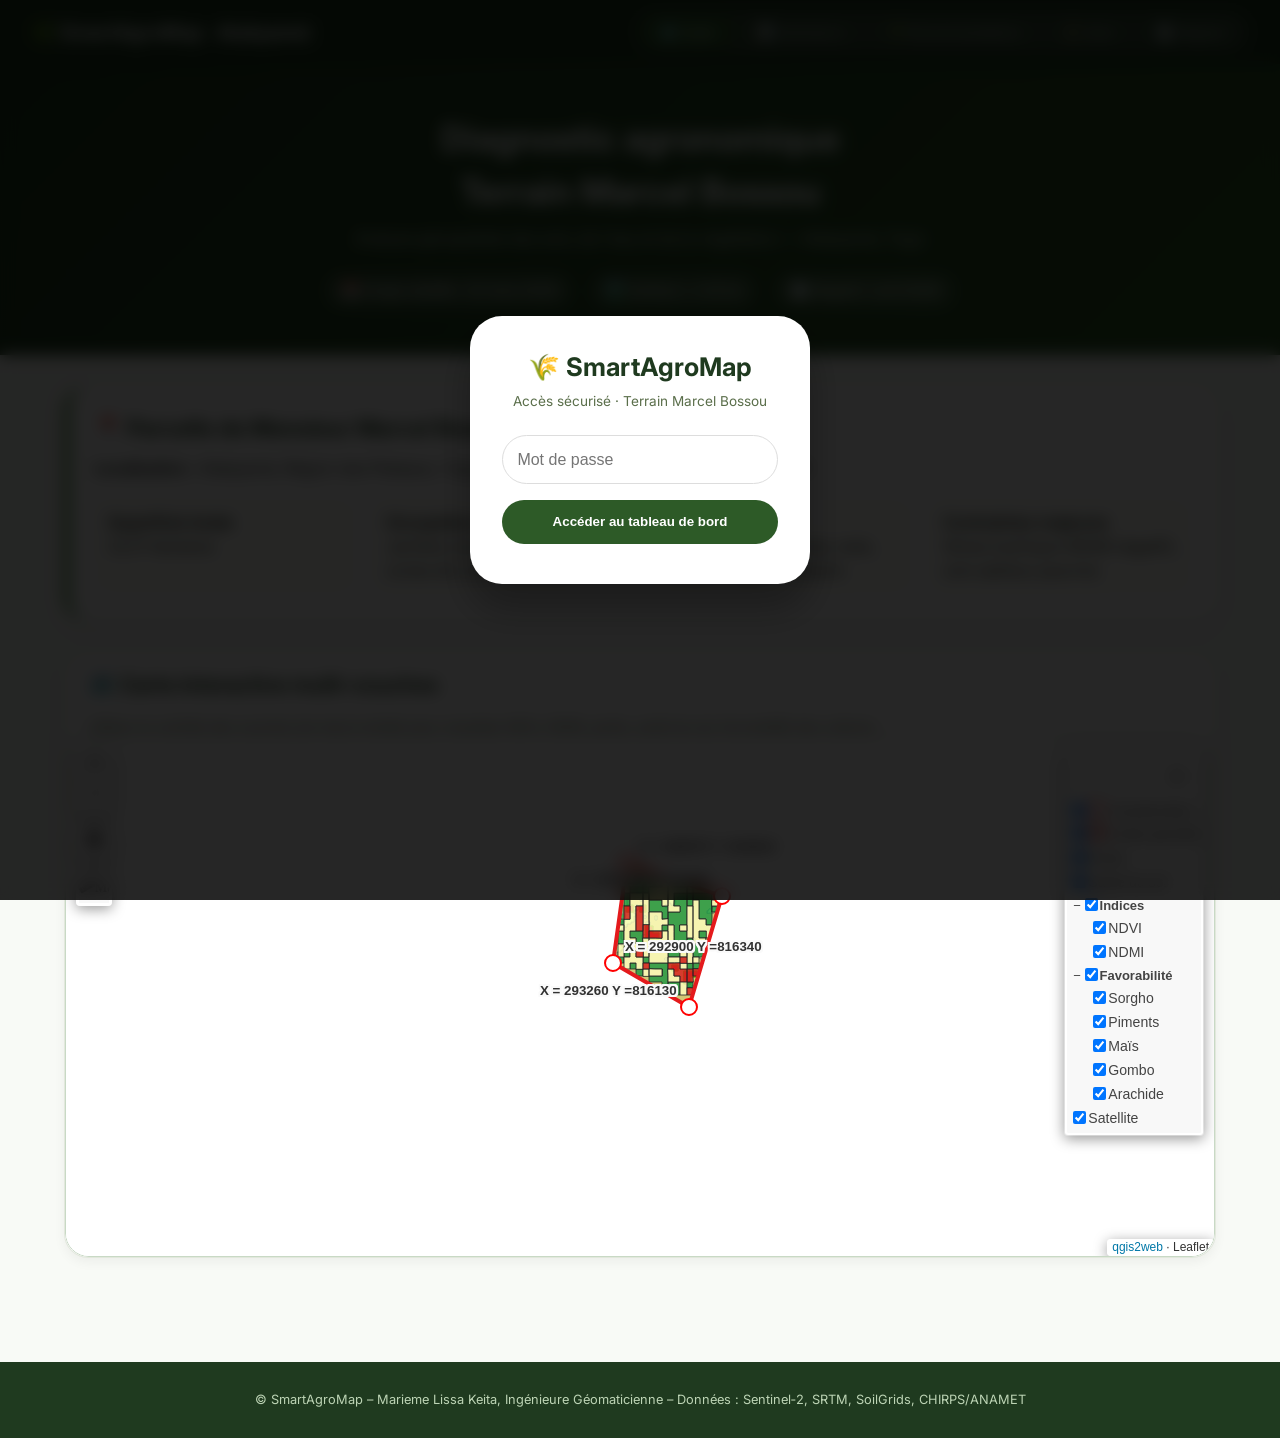
==== index.html @ a40d7120 "Première version plateforme" ====
<!DOCTYPE html>
<html lang="fr">
<head>
  <meta charset="UTF-8">
  <meta name="viewport" content="width=device-width, initial-scale=1.0, user-scalable=yes">
  <title>SmartAgroMap – Diagnostic Marcel Bossou</title>

  <!-- Ressources QGIS2WEB -->
  <link rel="stylesheet" href="qgis2web_export/css/leaflet.css" />
  <link rel="stylesheet" href="qgis2web_export/css/L.Control.Layers.Tree.css" />
  <link rel="stylesheet" href="qgis2web_export/css/L.Control.Locate.min.css" />
  <link rel="stylesheet" href="qgis2web_export/css/qgis2web.css" />
  <link rel="stylesheet" href="qgis2web_export/css/fontawesome-all.min.css" />
  <link rel="stylesheet" href="qgis2web_export/css/leaflet.photon.css" />
  <link rel="stylesheet" href="qgis2web_export/css/leaflet-measure.css" />

  <link href="https://fonts.googleapis.com/css2?family=Inter:opsz,wght@14..32,300;400;500;600;700&display=swap" rel="stylesheet">
  <script src="https://cdn.jsdelivr.net/npm/chart.js@4.4.0/dist/chart.umd.min.js"></script>

  <style>
    /* ========== STYLES (inchangés, identiques à la version finale précédente) ========== */
    * { margin: 0; padding: 0; box-sizing: border-box; }
    html { scroll-behavior: smooth; height: auto; min-height: 100vh; overflow-y: auto; }
    body {
      font-family: 'Inter', sans-serif;
      background: #f8faf6;
      color: #1e2a1e;
      line-height: 1.5;
      height: auto;
      min-height: 100vh;
      overflow-y: auto;
    }
    .login-overlay {
      position: fixed;
      top: 0;
      left: 0;
      width: 100%;
      height: 100%;
      background: rgba(0, 0, 0, 0.85);
      backdrop-filter: blur(8px);
      display: flex;
      align-items: center;
      justify-content: center;
      z-index: 10000;
    }
    .login-card {
      background: white;
      border-radius: 32px;
      padding: 2rem;
      width: 340px;
      text-align: center;
      box-shadow: 0 25px 40px rgba(0,0,0,0.3);
    }
    .login-card h3 { font-size: 1.6rem; font-weight: 700; color: #1f3a1f; margin-bottom: 0.25rem; }
    .login-card p { font-size: 0.85rem; color: #5a6e4a; margin-bottom: 1.5rem; }
    .login-card input { width: 100%; padding: 0.9rem; margin-bottom: 1rem; border: 1px solid #ddd; border-radius: 48px; font-size: 1rem; outline: none; }
    .login-card input:focus { border-color: #2d5a27; box-shadow: 0 0 0 2px rgba(45,90,39,0.2); }
    .login-card button { background: #2d5a27; color: white; border: none; padding: 0.9rem; width: 100%; border-radius: 48px; font-weight: 600; cursor: pointer; transition: background 0.2s; }
    .login-card button:hover { background: #1f3a1f; }
    .error-msg { color: #c0392b; font-size: 0.8rem; margin-top: 0.5rem; }
    .hidden { display: none !important; }

    .nav-bar {
      background: #1f3a1f;
      color: white;
      padding: 0 2rem;
      display: flex;
      align-items: center;
      justify-content: space-between;
      height: 64px;
      position: sticky;
      top: 0;
      z-index: 900;
      box-shadow: 0 4px 12px rgba(0,0,0,0.1);
    }
    .nav-logo { font-weight: 700; font-size: 1.2rem; display: flex; align-items: center; gap: 0.6rem; }
    .nav-tabs {
      display: flex;
      gap: 0.25rem;
      background: rgba(255,255,255,0.1);
      padding: 0.25rem;
      border-radius: 48px;
    }
    .tab-btn {
      background: transparent;
      border: none;
      padding: 0.5rem 1.2rem;
      border-radius: 40px;
      font-weight: 500;
      font-size: 0.85rem;
      color: rgba(255,255,255,0.7);
      cursor: pointer;
      transition: all 0.2s;
    }
    .tab-btn.active { background: #2d5a27; color: white; box-shadow: 0 2px 6px rgba(0,0,0,0.2); }
    .tab-btn:hover:not(.active) { background: rgba(255,255,255,0.15); color: white; }

    .hero {
      background: linear-gradient(135deg, #1f3a1f, #2d5a27);
      color: white;
      padding: 3rem 2rem;
      text-align: center;
    }
    .hero h1 { font-size: 2.2rem; font-weight: 700; margin-bottom: 0.5rem; }
    .hero p { font-size: 1rem; opacity: 0.9; }
    .hero-meta {
      display: flex;
      flex-wrap: wrap;
      justify-content: center;
      gap: 1.2rem;
      margin-top: 1.5rem;
    }
    .hero-meta span { background: rgba(255,255,255,0.15); padding: 0.4rem 1rem; border-radius: 40px; font-size: 0.85rem; }

    .main-container {
      max-width: 1200px;
      margin: 0 auto;
      padding: 2rem 1.5rem 3rem;
    }
    .tab-content { display: none; animation: fade 0.3s ease; }
    .tab-content.active-tab { display: block; }
    @keyframes fade { from { opacity: 0; } to { opacity: 1; } }

    /* Fiche parcelle */
    .parcelle-card {
      background: white;
      border-radius: 24px;
      padding: 1.5rem;
      margin-bottom: 2rem;
      box-shadow: 0 8px 20px rgba(0,0,0,0.05);
      border-left: 6px solid #4a8c3f;
      transition: transform 0.2s, box-shadow 0.2s;
    }
    .parcelle-card:hover { transform: translateY(-2px); box-shadow: 0 12px 24px rgba(0,0,0,0.08); }
    .parcelle-card h3 { font-size: 1.4rem; font-weight: 700; color: #1f3a1f; margin-bottom: 0.75rem; }
    .parcelle-details {
      display: grid;
      grid-template-columns: repeat(auto-fit, minmax(220px, 1fr));
      gap: 1rem;
      margin-top: 1rem;
    }
    .parcelle-item {
      background: #fefef9;
      padding: 0.8rem;
      border-radius: 16px;
      border: 1px solid #e2e8dc;
    }

    /* KPI, cartes, graphiques, etc. (inchangés) */
    .kpi-grid {
      display: grid;
      grid-template-columns: repeat(auto-fit, minmax(200px, 1fr));
      gap: 1rem;
      margin-bottom: 2rem;
    }
    .kpi-card {
      background: white;
      border-radius: 20px;
      padding: 1.2rem;
      text-align: center;
      box-shadow: 0 4px 12px rgba(0,0,0,0.05);
      border: 1px solid #e2e8dc;
      transition: all 0.2s;
    }
    .kpi-card:hover { transform: translateY(-3px); box-shadow: 0 8px 20px rgba(0,0,0,0.08); }
    .kpi-value { font-size: 1.8rem; font-weight: 800; color: #2d5a27; }
    .kpi-label { font-size: 0.75rem; text-transform: uppercase; letter-spacing: 0.05em; color: #5a6e4a; }

    .card-modern {
      background: white;
      border-radius: 24px;
      padding: 1.5rem;
      margin-bottom: 1.5rem;
      box-shadow: 0 4px 12px rgba(0,0,0,0.05);
      border: 1px solid #e2e8dc;
      transition: box-shadow 0.2s;
    }
    .card-modern:hover { box-shadow: 0 8px 20px rgba(0,0,0,0.08); }
    .section-title {
      font-size: 1.3rem;
      font-weight: 700;
      color: #1f3a1f;
      margin-bottom: 1rem;
      display: flex;
      align-items: center;
      gap: 0.5rem;
    }
    .grid-2cols {
      display: grid;
      grid-template-columns: repeat(auto-fit, minmax(300px, 1fr));
      gap: 1.5rem;
    }

    .soil-info {
      background: #eef2e9;
      border-radius: 20px;
      padding: 1.2rem;
      display: flex;
      align-items: center;
      gap: 1rem;
      border-left: 5px solid #d9a13b;
    }
    .soil-info-icon { font-size: 2rem; }
    .soil-info-text { flex: 1; }
    .soil-info-text strong { color: #a5671a; }
    .soil-stats {
      display: flex;
      gap: 1rem;
      margin-top: 0.5rem;
      flex-wrap: wrap;
    }
    .soil-stat {
      background: white;
      border-radius: 40px;
      padding: 0.3rem 1rem;
      font-size: 0.8rem;
      font-weight: 500;
    }

    .reco-list {
      list-style: none;
      display: grid;
      grid-template-columns: repeat(auto-fit, minmax(250px, 1fr));
      gap: 0.8rem;
    }
    .reco-list li {
      display: flex;
      align-items: flex-start;
      gap: 0.6rem;
      font-size: 0.9rem;
      background: #fefef9;
      padding: 0.6rem;
      border-radius: 16px;
    }
    .reco-list li::before { content: "🌱"; font-size: 1rem; flex-shrink: 0; }

    .btn-pdf {
      background: #2d5a27;
      color: white;
      padding: 0.8rem 2rem;
      border-radius: 48px;
      text-decoration: none;
      font-weight: 600;
      display: inline-flex;
      align-items: center;
      gap: 0.8rem;
      transition: all 0.2s;
    }
    .btn-pdf:hover { background: #1f3a1f; transform: scale(1.02); }

    .map-wrapper {
      height: 520px;
      width: 100%;
      border-radius: 24px;
      overflow: hidden;
      box-shadow: 0 8px 24px rgba(0,0,0,0.1);
      border: 1px solid #c8d9c5;
    }
    #map { height: 100%; width: 100%; }

    .service-card {
      background: linear-gradient(135deg, #eef5ea, #ffffff);
      border-radius: 24px;
      padding: 2rem;
      text-align: center;
      border: 1px dashed #4a8c3f;
    }
    .btn-outline {
      background: transparent;
      border: 2px solid #2d5a27;
      color: #2d5a27;
      padding: 0.6rem 1.5rem;
      border-radius: 48px;
      font-weight: 600;
      cursor: pointer;
      transition: 0.2s;
    }
    .btn-outline:hover { background: #2d5a27; color: white; }

    footer {
      background: #1f3a1f;
      color: #bdd4b5;
      text-align: center;
      padding: 1.8rem;
      font-size: 0.8rem;
      margin-top: 2rem;
    }

    @media (max-width: 700px) {
      .nav-tabs { gap: 0.1rem; }
      .tab-btn { padding: 0.4rem 0.8rem; font-size: 0.75rem; }
      .map-wrapper { height: 380px; }
    }
  </style>
</head>
<body>

<!-- Connexion -->
<div id="loginOverlay" class="login-overlay">
  <div class="login-card">
    <h3>🌾 SmartAgroMap</h3>
    <p>Accès sécurisé · Terrain Marcel Bossou</p>
    <input type="password" id="passwordInput" placeholder="Mot de passe" autocomplete="off">
    <button onclick="checkPassword()">Accéder au tableau de bord</button>
    <div id="loginError" class="error-msg"></div>
  </div>
</div>
<script>
  function checkPassword() {
    const pwd = document.getElementById('passwordInput').value;
    if (pwd === 'agro2026') {
      document.getElementById('loginOverlay').classList.add('hidden');
    } else {
      document.getElementById('loginError').innerText = 'Mot de passe incorrect (agro2026)';
      document.getElementById('passwordInput').style.borderColor = '#c0392b';
    }
  }
  document.getElementById('passwordInput').addEventListener('keypress', e => { if(e.key === 'Enter') checkPassword(); });
</script>

<nav class="nav-bar">
  <div class="nav-logo">🌿 SmartAgroMap · Atakpamé</div>
  <div class="nav-tabs">
    <button class="tab-btn active" data-tab="carte">🗺️ Carte</button>
    <button class="tab-btn" data-tab="indicateurs">📊 Indicateurs</button>
    <button class="tab-btn" data-tab="recommandations">🌱 Recommandations</button>
    <button class="tab-btn" data-tab="suivi">⏳ Suivi</button>
    <button class="tab-btn" data-tab="rapport">📄 Rapport</button>
  </div>
</nav>

<div class="hero">
  <h1>Diagnostic agronomique<br>Terrain Marcel Bossou</h1>
  <p>Analyse géospatiale des sols, de l'eau et de la végétation — Atakpamé, Togo</p>
  <div class="hero-meta">
    <span>📅 Image satellite : 22 mars 2026</span>
    <span>🏞️ Surface : ≈ 22 ha</span>
    <span>📄 Rapport : avril 2026</span>
  </div>
</div>

<main class="main-container">

  <!-- ========== ONGLET CARTE ========== -->
  <div id="carte-tab" class="tab-content active-tab">
    <!-- Fiche parcelle (visible uniquement ici) -->
    <div class="parcelle-card">
      <h3>📍 Parcelle de Monsieur Marcel Bossou</h3>
      <p><strong>Localisation :</strong> Atakpamé, Région des Plateaux, Togo — Coordonnées centrales : 7.382°N, 1.126°E</p>
      <div class="parcelle-details">
        <div class="parcelle-item"><strong>Superficie totale</strong><br>22,17 hectares</div>
        <div class="parcelle-item"><strong>Occupation du sol</strong><br>Jachère, bas-fonds humides, zones de culture pluviale</div>
        <div class="parcelle-item"><strong>Objectif principal</strong><br>Optimisation arachide, maïs, sorgho + agroforesterie</div>
        <div class="parcelle-item"><strong>Contraintes majeures</strong><br>Stress hydrique (NDMI négatif), sols sableux pauvres</div>
      </div>
    </div>

    <div class="card-modern" style="padding:0; overflow:hidden;">
      <div style="padding: 1rem 1.5rem 0 1.5rem;">
        <h2 class="section-title">🗺️ Carte interactive multi-couches</h2>
        <p style="font-size:0.85rem; color:#5a6e4a;">Utilisez le contrôle des couches (en haut à droite) pour visualiser NDVI, NDMI, pente, santé du sol, favorabilité des cultures.</p>
      </div>
      <div class="map-wrapper"><div id="map"></div></div>
    </div>
  </div>

  <!-- ========== ONGLET INDICATEURS ========== -->
  <div id="indicateurs-tab" class="tab-content">
    <div class="kpi-grid">
      <div class="kpi-card"><div class="kpi-value">96%</div><div class="kpi-label">Arachide très favorable</div></div>
      <div class="kpi-card"><div class="kpi-value">0.199-0.658</div><div class="kpi-label">NDVI (végétation)</div></div>
      <div class="kpi-card"><div class="kpi-value">-0.35 à 0.085</div><div class="kpi-label">NDMI (humidité)</div></div>
      <div class="kpi-card"><div class="kpi-value">0-6.7°</div><div class="kpi-label">Pente moyenne</div></div>
    </div>
    <div class="grid-2cols">
      <div class="card-modern"><canvas id="ndviChart" height="220"></canvas><p style="text-align:center; font-size:0.75rem; margin-top:0.5rem; color:#5a6e4a;">Répartition NDVI</p></div>
      <div class="card-modern"><canvas id="ndmiChart" height="220"></canvas><p style="text-align:center; font-size:0.75rem; margin-top:0.5rem; color:#5a6e4a;">Stress hydrique (NDMI)</p></div>
      <div class="card-modern"><canvas id="penteChart" height="220"></canvas><p style="text-align:center; font-size:0.75rem; margin-top:0.5rem; color:#5a6e4a;">Classes de pente</p></div>
    </div>
    <div class="card-modern">
      <h3 class="section-title">🧱 État de la fertilité des sols</h3>
      <div class="soil-info">
        <div class="soil-info-icon">🌾</div>
        <div class="soil-info-text">
          <strong>Zones à fertilité faible (non améliorées)</strong><br>
          Environ <strong>7,8 hectares</strong> (35% de la surface) présentent un sol sableux pauvre en matière organique, nécessitant des apports réguliers de compost et des pratiques agroécologiques.
          <div class="soil-stats">
            <span class="soil-stat">✅ Sols fertiles : 14,4 ha (65%)</span>
            <span class="soil-stat">⚠️ Sols à améliorer : 7,8 ha (35%)</span>
          </div>
          <p style="margin-top:0.5rem;">Ces zones ne sont pas dégradées de façon irréversible, mais un travail d’amendement et de restauration est recommandé.</p>
        </div>
      </div>
      <p style="margin-top:1rem; font-size:0.9rem;">La couche "Santé du sol" sur la carte interactive localise ces parcelles.</p>
    </div>
    <div class="card-modern">
      <h3 class="section-title">📈 Synthèse des indices</h3>
      <p><strong>🌿 NDVI</strong> : biomasse faible à moyenne (0.199-0.658). Les zones les plus vertes correspondent aux bas-fonds.</p>
      <p><strong>💧 NDMI</strong> : majoritairement négatif → stress hydrique modéré à sévère sur 18,2 ha (82%). Seuls 3,8 ha ont une humidité correcte.</p>
      <p><strong>⛰️ Pente</strong> : 0-2° (56% : plat), 2-4° (33% : léger dénivelé), 4-6.7° (11% : risque d’érosion à surveiller).</p>
    </div>
  </div>

  <!-- ========== ONGLET RECOMMANDATIONS ========== -->
  <div id="recommandations-tab" class="tab-content">
    <div class="card-modern">
      <h2 class="section-title">🌿 Préconisations agronomiques</h2>
      <ul class="reco-list">
        <li><strong>Fertilité</strong> : apport régulier de fumier ou compost (sol sableux).</li>
        <li><strong>Eau & érosion</strong> : cordons pierreux et bandes enherbées (vetiver) sur les pentes >4°.</li>
        <li><strong>Zones non améliorées</strong> : creuser des demi‑lunes ou zaï pour concentrer l’eau et la matière organique.</li>
        <li><strong>Arbres fertilitaires</strong> : planter Faidherbia albida, Néré, Gliricidia, Moringa en haies brise‑vent.</li>
        <li><strong>Rotation</strong> : arachide → maïs/sorgho pour maintenir la fertilité.</li>
        <li><strong>Semis précoce</strong> : début de saison des pluies (mars‑avril).</li>
      </ul>
    </div>
    <div class="card-modern">
      <h3 class="section-title">📅 Calendrier indicatif</h3>
      <p>✅ Préparation du sol et fumure : février-mars<br>
      🌱 Semis de l'arachide : dès les premières pluies (mars-avril)<br>
      🌾 Repousses et rotation céréales : juin-juillet<br>
      💧 Surveillance NDMI : mai à septembre (irrigation si nécessaire)<br>
      📊 Suivi NDVI toutes les 2 semaines via la carte interactive</p>
    </div>
  </div>

  <!-- ========== ONGLET SUIVI ========== -->
  <div id="suivi-tab" class="tab-content">
    <div class="service-card">
      <div class="service-icon">📡</div>
      <h3 style="font-size:1.5rem; margin-bottom:0.5rem;">Service de suivi personnalisé</h3>
      <p style="margin-bottom:1.2rem;">Vous souhaitez un monitoring régulier de vos parcelles ?<br>
      <strong>SmartAgroMap</strong> vous propose un abonnement mensuel incluant :</p>
      <ul style="text-align:left; max-width:400px; margin:0 auto 1.5rem auto;">
        <li>✅ Mise à jour hebdomadaire des indices NDVI, NDMI, SAVI</li>
        <li>✅ Alertes précoces de stress hydrique ou érosion</li>
        <li>✅ Rapport mensuel personnalisé avec recommandations</li>
        <li>✅ Accès à un tableau de bord dédié</li>
      </ul>
      <button class="btn-outline" onclick="alert('Merci de votre intérêt ! Un conseiller vous contactera prochainement.')">📩 Je souhaite être recontacté</button>
      <p style="margin-top:1rem; font-size:0.75rem; color:#5a6e4a;">* Service disponible à partir de mai 2026 – version de démonstration</p>
    </div>
  </div>

  <!-- ========== ONGLET RAPPORT ========== -->
  <div id="rapport-tab" class="tab-content">
    <div class="card-modern" style="text-align: center;">
      <h2 class="section-title" style="justify-content: center;">📄 Rapport final d’étude</h2>
      <p style="margin-bottom: 1.5rem;">Téléchargez le diagnostic complet au format PDF (analyse des sols, indices, cartes, préconisations).</p>
      <a class="btn-pdf" href="rapport_final.pdf" download>📄 Télécharger le rapport (PDF)</a>
    </div>
  </div>
</main>

<footer>
  © SmartAgroMap – Marieme Lissa Keita, Ingénieure Géomaticienne – Données : Sentinel‑2, SRTM, SoilGrids, CHIRPS/ANAMET
</footer>

<!-- Scripts QGIS2WEB (intégrale, identique à la version fonctionnelle précédente) -->
<script src="qgis2web_export/js/qgis2web_expressions.js"></script>
<script src="qgis2web_export/js/leaflet.js"></script>
<script src="qgis2web_export/js/L.Control.Layers.Tree.min.js"></script>
<script src="qgis2web_export/js/L.Control.Locate.min.js"></script>
<script src="qgis2web_export/js/leaflet.rotatedMarker.js"></script>
<script src="qgis2web_export/js/leaflet.pattern.js"></script>
<script src="qgis2web_export/js/leaflet-hash.js"></script>
<script src="qgis2web_export/js/Autolinker.min.js"></script>
<script src="qgis2web_export/js/rbush.min.js"></script>
<script src="qgis2web_export/js/labelgun.min.js"></script>
<script src="qgis2web_export/js/labels.js"></script>
<script src="qgis2web_export/js/leaflet.photon.js"></script>
<script src="qgis2web_export/js/leaflet-measure.js"></script>
<script src="qgis2web_export/data/Arachide_1.js"></script>
<script src="qgis2web_export/data/Gombo_2.js"></script>
<script src="qgis2web_export/data/Mas_3.js"></script>
<script src="qgis2web_export/data/Piments_4.js"></script>
<script src="qgis2web_export/data/Sorgho_5.js"></script>
<script src="qgis2web_export/data/NDMI_6.js"></script>
<script src="qgis2web_export/data/NDVI_7.js"></script>
<script src="qgis2web_export/data/Santdusol_8.js"></script>
<script src="qgis2web_export/data/Penteendegrs_9.js"></script>
<script src="qgis2web_export/data/LimiteParcelle_10.js"></script>
<script src="qgis2web_export/data/Coordonnesdelaparcelle_11.js"></script>

<script>
  // Gestion des onglets
  const tabs = document.querySelectorAll('.tab-btn');
  const contents = document.querySelectorAll('.tab-content');
  tabs.forEach(btn => {
    btn.addEventListener('click', () => {
      const tabId = btn.getAttribute('data-tab');
      contents.forEach(c => c.classList.remove('active-tab'));
      document.getElementById(`${tabId}-tab`).classList.add('active-tab');
      tabs.forEach(b => b.classList.remove('active'));
      btn.classList.add('active');
      if (tabId === 'carte' && map) setTimeout(() => map.invalidateSize(), 100);
    });
  });

  // Initialisation de la carte (identique à la version finale précédente)
  var map = L.map('map', { zoomControl: false, maxZoom: 28, minZoom: 4 })
      .fitBounds([[7.373374269483139,1.1127854837112017],[7.386386251671033,1.1370231099988932]]);
  var hash = new L.Hash(map);
  map.attributionControl.setPrefix('<a href="https://github.com/tomchadwin/qgis2web">qgis2web</a> · Leaflet');
  var autolinker = new Autolinker({ truncate: { length: 30, location: 'smart' } });

  function removeEmptyRowsFromPopupContent(content, feature) {
    var tempDiv = document.createElement('div');
    tempDiv.innerHTML = content;
    var rows = tempDiv.querySelectorAll('tr');
    for (var i = 0; i < rows.length; i++) {
      var td = rows[i].querySelector('td.visible-with-data');
      if (td && td.classList.contains('visible-with-data') && feature.properties[td.id] == null) {
        rows[i].parentNode.removeChild(rows[i]);
      }
    }
    return tempDiv.innerHTML;
  }

  function addClassToPopupIfMedia(content, popup) {
    var tempDiv = document.createElement('div');
    tempDiv.innerHTML = content;
    var imgTd = tempDiv.querySelector('td img');
    if (imgTd && /\.(jpg|jpeg|png|gif|bmp|webp|avif)$/i.test(imgTd.getAttribute('src'))) {
      popup._contentNode.classList.add('media');
      setTimeout(function() { popup.update(); }, 10);
    }
  }

  L.control.zoom({ position: 'topleft' }).addTo(map);
  L.control.locate({ locateOptions: { maxZoom: 19 } }).addTo(map);
  var measureControl = new L.Control.Measure({ position: 'topleft', primaryLengthUnit: 'meters', secondaryLengthUnit: 'kilometers', primaryAreaUnit: 'sqmeters', secondaryAreaUnit: 'hectares' });
  measureControl.addTo(map);
  document.getElementsByClassName('leaflet-control-measure-toggle')[0].className += ' fas fa-ruler';

  var bounds_group = new L.featureGroup([]);
  map.createPane('pane_BasemapGoogleSatellite_0');
  map.getPane('pane_BasemapGoogleSatellite_0').style.zIndex = 400;
  var layer_BasemapGoogleSatellite_0 = L.tileLayer('https://mt1.google.com/vt/lyrs=s&x={x}&y={y}&z={z}', {
    pane: 'pane_BasemapGoogleSatellite_0',
    opacity: 0.6,
    minZoom: 4,
    maxZoom: 28
  }).addTo(map);

  function makePopup(props, keys) {
    return keys.map(k => props[k] != null ? '<tr><td colspan="2">' + autolinker.link(String(props[k])) + '</td></tr>' : '').join('');
  }

  // --- Définition de toutes les couches (reprise intégrale du code fonctionnel) ---
  function pop_Arachide_1(f,l){ var c=makePopup(f.properties,['fid','DN','AREA']); c=removeEmptyRowsFromPopupContent(c,f); l.on('popupopen',function(e){addClassToPopupIfMedia(c,e.popup);}); l.bindPopup(c,{maxHeight:400}); }
  function style_Arachide_1_0(f){ switch(String(f.properties['DN'])){ case'1':return{pane:'pane_Arachide_1',stroke:false,fill:true,fillOpacity:1,fillColor:'rgba(255,122,99,0.8)',interactive:true}; case'2':return{pane:'pane_Arachide_1',stroke:false,fill:true,fillOpacity:1,fillColor:'rgba(238,255,134,0.8)',interactive:true}; case'3':return{pane:'pane_Arachide_1',stroke:false,fill:true,fillOpacity:1,fillColor:'rgba(98,176,95,0.8)',interactive:true}; default:return{}; } }
  map.createPane('pane_Arachide_1'); map.getPane('pane_Arachide_1').style.zIndex=401;
  var layer_Arachide_1 = new L.geoJson(json_Arachide_1, { attribution: '', interactive: true, dataVar: 'json_Arachide_1', layerName: 'layer_Arachide_1', pane: 'pane_Arachide_1', onEachFeature: pop_Arachide_1, style: style_Arachide_1_0 });
  bounds_group.addLayer(layer_Arachide_1); map.addLayer(layer_Arachide_1);

  function pop_Gombo_2(f,l){ var c=makePopup(f.properties,['fid','DN','AREA']); c=removeEmptyRowsFromPopupContent(c,f); l.on('popupopen',function(e){addClassToPopupIfMedia(c,e.popup);}); l.bindPopup(c,{maxHeight:400}); }
  function style_Gombo_2_0(f){ switch(String(f.properties['DN'])){ case'1':return{pane:'pane_Gombo_2',stroke:false,fill:true,fillOpacity:1,fillColor:'rgba(255,122,99,0.8)',interactive:true}; case'2':return{pane:'pane_Gombo_2',stroke:false,fill:true,fillOpacity:1,fillColor:'rgba(238,255,134,0.8)',interactive:true}; case'3':return{pane:'pane_Gombo_2',stroke:false,fill:true,fillOpacity:1,fillColor:'rgba(98,176,95,0.8)',interactive:true}; default:return{}; } }
  map.createPane('pane_Gombo_2'); map.getPane('pane_Gombo_2').style.zIndex=402;
  var layer_Gombo_2 = new L.geoJson(json_Gombo_2, { attribution: '', interactive: true, dataVar: 'json_Gombo_2', layerName: 'layer_Gombo_2', pane: 'pane_Gombo_2', onEachFeature: pop_Gombo_2, style: style_Gombo_2_0 });
  bounds_group.addLayer(layer_Gombo_2); map.addLayer(layer_Gombo_2);

  function pop_Mas_3(f,l){ var c=makePopup(f.properties,['fid','DN','AREA']); c=removeEmptyRowsFromPopupContent(c,f); l.on('popupopen',function(e){addClassToPopupIfMedia(c,e.popup);}); l.bindPopup(c,{maxHeight:400}); }
  function style_Mas_3_0(f){ switch(String(f.properties['DN'])){ case'1':return{pane:'pane_Mas_3',stroke:false,fill:true,fillOpacity:1,fillColor:'rgba(255,122,99,0.8)',interactive:true}; case'2':return{pane:'pane_Mas_3',stroke:false,fill:true,fillOpacity:1,fillColor:'rgba(238,255,134,0.8)',interactive:true}; case'3':return{pane:'pane_Mas_3',stroke:false,fill:true,fillOpacity:1,fillColor:'rgba(98,176,95,0.8)',interactive:true}; default:return{}; } }
  map.createPane('pane_Mas_3'); map.getPane('pane_Mas_3').style.zIndex=403;
  var layer_Mas_3 = new L.geoJson(json_Mas_3, { attribution: '', interactive: true, dataVar: 'json_Mas_3', layerName: 'layer_Mas_3', pane: 'pane_Mas_3', onEachFeature: pop_Mas_3, style: style_Mas_3_0 });
  bounds_group.addLayer(layer_Mas_3); map.addLayer(layer_Mas_3);

  function pop_Piments_4(f,l){ var c=makePopup(f.properties,['fid','DN','AREA']); c=removeEmptyRowsFromPopupContent(c,f); l.on('popupopen',function(e){addClassToPopupIfMedia(c,e.popup);}); l.bindPopup(c,{maxHeight:400}); }
  function style_Piments_4_0(f){ switch(String(f.properties['DN'])){ case'1':return{pane:'pane_Piments_4',stroke:false,fill:true,fillOpacity:1,fillColor:'rgba(255,122,99,0.8)',interactive:true}; case'2':return{pane:'pane_Piments_4',stroke:false,fill:true,fillOpacity:1,fillColor:'rgba(238,255,134,0.8)',interactive:true}; case'3':return{pane:'pane_Piments_4',stroke:false,fill:true,fillOpacity:1,fillColor:'rgba(98,176,95,0.8)',interactive:true}; default:return{}; } }
  map.createPane('pane_Piments_4'); map.getPane('pane_Piments_4').style.zIndex=404;
  var layer_Piments_4 = new L.geoJson(json_Piments_4, { attribution: '', interactive: true, dataVar: 'json_Piments_4', layerName: 'layer_Piments_4', pane: 'pane_Piments_4', onEachFeature: pop_Piments_4, style: style_Piments_4_0 });
  bounds_group.addLayer(layer_Piments_4); map.addLayer(layer_Piments_4);

  function pop_Sorgho_5(f,l){ var c=makePopup(f.properties,['fid','DN','AREA']); c=removeEmptyRowsFromPopupContent(c,f); l.on('popupopen',function(e){addClassToPopupIfMedia(c,e.popup);}); l.bindPopup(c,{maxHeight:400}); }
  function style_Sorgho_5_0(f){ switch(String(f.properties['DN'])){ case'1':return{pane:'pane_Sorgho_5',stroke:false,fill:true,fillOpacity:1,fillColor:'rgba(255,122,99,0.8)',interactive:true}; case'2':return{pane:'pane_Sorgho_5',stroke:false,fill:true,fillOpacity:1,fillColor:'rgba(238,255,134,0.8)',interactive:true}; case'3':return{pane:'pane_Sorgho_5',stroke:false,fill:true,fillOpacity:1,fillColor:'rgba(98,176,95,0.8)',interactive:true}; default:return{}; } }
  map.createPane('pane_Sorgho_5'); map.getPane('pane_Sorgho_5').style.zIndex=405;
  var layer_Sorgho_5 = new L.geoJson(json_Sorgho_5, { attribution: '', interactive: true, dataVar: 'json_Sorgho_5', layerName: 'layer_Sorgho_5', pane: 'pane_Sorgho_5', onEachFeature: pop_Sorgho_5, style: style_Sorgho_5_0 });
  bounds_group.addLayer(layer_Sorgho_5); map.addLayer(layer_Sorgho_5);

  function pop_NDMI_6(f,l){ var c=makePopup(f.properties,['fid','DN','CLASSE','VALEUR','Interpretation','AREA']); c=removeEmptyRowsFromPopupContent(c,f); l.on('popupopen',function(e){addClassToPopupIfMedia(c,e.popup);}); l.bindPopup(c,{maxHeight:400}); }
  function style_NDMI_6_0(f){ switch(String(f.properties['VALEUR'])){ case'< -0.1':return{pane:'pane_NDMI_6',opacity:1,color:'rgba(35,35,35,1)',weight:1,fill:true,fillOpacity:1,fillColor:'rgba(115,178,216,1)',interactive:true}; case'-0.1 à 0.1':return{pane:'pane_NDMI_6',opacity:1,color:'rgba(35,35,35,1)',weight:1,fill:true,fillOpacity:1,fillColor:'rgba(8,48,107,1)',interactive:true}; default:return{}; } }
  map.createPane('pane_NDMI_6'); map.getPane('pane_NDMI_6').style.zIndex=406;
  var layer_NDMI_6 = new L.geoJson(json_NDMI_6, { attribution: '', interactive: true, dataVar: 'json_NDMI_6', layerName: 'layer_NDMI_6', pane: 'pane_NDMI_6', onEachFeature: pop_NDMI_6, style: style_NDMI_6_0 });
  bounds_group.addLayer(layer_NDMI_6); map.addLayer(layer_NDMI_6);

  function pop_NDVI_7(f,l){ var c=makePopup(f.properties,['fid','VALEUR','interpretation','Classe','AREA']); c=removeEmptyRowsFromPopupContent(c,f); l.on('popupopen',function(e){addClassToPopupIfMedia(c,e.popup);}); l.bindPopup(c,{maxHeight:400}); }
  function style_NDVI_7_0(f){ switch(String(f.properties['VALEUR'])){ case'0.199 à 0.35':return{pane:'pane_NDVI_7',opacity:1,color:'rgba(83,83,83,0.8)',weight:1,fill:true,fillOpacity:1,fillColor:'rgba(255,180,74,0.8)',interactive:true}; case'0.35 à 0.50':return{pane:'pane_NDVI_7',opacity:1,color:'rgba(83,83,83,0.8)',weight:1,fill:true,fillOpacity:1,fillColor:'rgba(238,255,134,0.8)',interactive:true}; case'0.50 à 0.658':return{pane:'pane_NDVI_7',opacity:1,color:'rgba(83,83,83,0.8)',weight:1,fill:true,fillOpacity:1,fillColor:'rgba(36,169,31,0.8)',interactive:true}; default:return{}; } }
  map.createPane('pane_NDVI_7'); map.getPane('pane_NDVI_7').style.zIndex=407;
  var layer_NDVI_7 = new L.geoJson(json_NDVI_7, { attribution: '', interactive: true, dataVar: 'json_NDVI_7', layerName: 'layer_NDVI_7', pane: 'pane_NDVI_7', onEachFeature: pop_NDVI_7, style: style_NDVI_7_0 });
  bounds_group.addLayer(layer_NDVI_7); map.addLayer(layer_NDVI_7);

  function pop_Santdusol_8(f,l){ var c=makePopup(f.properties,['fid','DN','AREA','CLASSE']); c=removeEmptyRowsFromPopupContent(c,f); l.on('popupopen',function(e){addClassToPopupIfMedia(c,e.popup);}); l.bindPopup(c,{maxHeight:400}); }
  function style_Santdusol_8_0(f){ switch(String(f.properties['DN'])){ case'0':return{pane:'pane_Santdusol_8',opacity:1,color:'rgba(62,197,0,1)',weight:1,fill:true,fillOpacity:1,fillColor:'rgba(177,248,156,0.3)',interactive:true}; case'1':return{pane:'pane_Santdusol_8',opacity:1,color:'rgba(215,62,36,1)',weight:1,fill:true,fillOpacity:1,fillColor:'rgba(215,62,36,1)',interactive:true}; default:return{}; } }
  map.createPane('pane_Santdusol_8'); map.getPane('pane_Santdusol_8').style.zIndex=408;
  var layer_Santdusol_8 = new L.geoJson(json_Santdusol_8, { attribution: '', interactive: true, dataVar: 'json_Santdusol_8', layerName: 'layer_Santdusol_8', pane: 'pane_Santdusol_8', onEachFeature: pop_Santdusol_8, style: style_Santdusol_8_0 });
  bounds_group.addLayer(layer_Santdusol_8); map.addLayer(layer_Santdusol_8);

  function pop_Penteendegrs_9(f,l){ var c=makePopup(f.properties,['fid','VALEUR','CLASSE','Interpretation','AREA']); c=removeEmptyRowsFromPopupContent(c,f); l.on('popupopen',function(e){addClassToPopupIfMedia(c,e.popup);}); l.bindPopup(c,{maxHeight:400}); }
  function style_Penteendegrs_9_0(f){ switch(String(f.properties['VALEUR'])){ case'0 à 2':return{pane:'pane_Penteendegrs_9',opacity:1,color:'rgba(35,35,35,0.8)',weight:1,fill:true,fillOpacity:1,fillColor:'rgba(26,150,65,0.8)',interactive:true}; case'2 à 4':return{pane:'pane_Penteendegrs_9',opacity:1,color:'rgba(35,35,35,0.8)',weight:1,fill:true,fillOpacity:1,fillColor:'rgba(255,255,192,0.8)',interactive:true}; case'4 à 6.7':return{pane:'pane_Penteendegrs_9',opacity:1,color:'rgba(35,35,35,0.8)',weight:1,fill:true,fillOpacity:1,fillColor:'rgba(215,25,28,0.8)',interactive:true}; default:return{}; } }
  map.createPane('pane_Penteendegrs_9'); map.getPane('pane_Penteendegrs_9').style.zIndex=409;
  var layer_Penteendegrs_9 = new L.geoJson(json_Penteendegrs_9, { attribution: '', interactive: true, dataVar: 'json_Penteendegrs_9', layerName: 'layer_Penteendegrs_9', pane: 'pane_Penteendegrs_9', onEachFeature: pop_Penteendegrs_9, style: style_Penteendegrs_9_0 });
  bounds_group.addLayer(layer_Penteendegrs_9); map.addLayer(layer_Penteendegrs_9);

  function pop_LimiteParcelle_10(f,l){ var c=makePopup(f.properties,['fid','AREA']); c=removeEmptyRowsFromPopupContent(c,f); l.on('popupopen',function(e){addClassToPopupIfMedia(c,e.popup);}); l.bindPopup(c,{maxHeight:400}); }
  function style_LimiteParcelle_10_0(){ return{pane:'pane_LimiteParcelle_10',opacity:1,color:'rgba(228,26,28,1)',dashArray:'',lineCap:'square',lineJoin:'bevel',weight:4,fillOpacity:0,interactive:true}; }
  map.createPane('pane_LimiteParcelle_10'); map.getPane('pane_LimiteParcelle_10').style.zIndex=410;
  var layer_LimiteParcelle_10 = new L.geoJson(json_LimiteParcelle_10, { attribution: '', interactive: true, dataVar: 'json_LimiteParcelle_10', layerName: 'layer_LimiteParcelle_10', pane: 'pane_LimiteParcelle_10', onEachFeature: pop_LimiteParcelle_10, style: style_LimiteParcelle_10_0 });
  bounds_group.addLayer(layer_LimiteParcelle_10); map.addLayer(layer_LimiteParcelle_10);

  function pop_Coordonnesdelaparcelle_11(f,l){ var c=makePopup(f.properties,['fid','AREA','X','Y']); c=removeEmptyRowsFromPopupContent(c,f); l.on('popupopen',function(e){addClassToPopupIfMedia(c,e.popup);}); l.bindPopup(c,{maxHeight:400}); }
  function style_Coordonnesdelaparcelle_11_0(){ return{pane:'pane_Coordonnesdelaparcelle_11',radius:8,opacity:1,color:'rgba(255,0,0,1)',dashArray:'',lineCap:'butt',lineJoin:'miter',weight:2,fill:true,fillOpacity:1,fillColor:'rgba(255,255,255,1)',interactive:true}; }
  map.createPane('pane_Coordonnesdelaparcelle_11'); map.getPane('pane_Coordonnesdelaparcelle_11').style.zIndex=411;
  var layer_Coordonnesdelaparcelle_11 = new L.geoJson(json_Coordonnesdelaparcelle_11, { attribution: '', interactive: true, dataVar: 'json_Coordonnesdelaparcelle_11', layerName: 'layer_Coordonnesdelaparcelle_11', pane: 'pane_Coordonnesdelaparcelle_11', onEachFeature: pop_Coordonnesdelaparcelle_11, pointToLayer: function(f,ll){ return L.circleMarker(ll, style_Coordonnesdelaparcelle_11_0(f)); } });
  bounds_group.addLayer(layer_Coordonnesdelaparcelle_11); map.addLayer(layer_Coordonnesdelaparcelle_11);

  var overlaysTree = [
    {label:'<img src="qgis2web_export/legend/Coordonnesdelaparcelle_11.png"/> Coordonnées', layer:layer_Coordonnesdelaparcelle_11},
    {label:'<img src="qgis2web_export/legend/LimiteParcelle_10.png"/> Limite parcelle', layer:layer_LimiteParcelle_10},
    {label:'Pente', layer:layer_Penteendegrs_9},
    {label:'Santé du sol', layer:layer_Santdusol_8},
    {label:'<b>Indices</b>', selectAllCheckbox:true, children:[
      {label:'NDVI', layer:layer_NDVI_7},
      {label:'NDMI', layer:layer_NDMI_6}
    ]},
    {label:'<b>Favorabilité</b>', selectAllCheckbox:true, children:[
      {label:'Sorgho', layer:layer_Sorgho_5},
      {label:'Piments', layer:layer_Piments_4},
      {label:'Maïs', layer:layer_Mas_3},
      {label:'Gombo', layer:layer_Gombo_2},
      {label:'Arachide', layer:layer_Arachide_1}
    ]},
    {label:'Satellite', layer:layer_BasemapGoogleSatellite_0}
  ];
  L.control.layers.tree(null, overlaysTree, { collapsed: false }).addTo(map);

  var i = 0;
  layer_Coordonnesdelaparcelle_11.eachLayer(function(layer) {
    var ctx = { feature: layer.feature, variables: {} };
    layer.bindTooltip((exp_label_Coordonnesdelaparcelle_11_eval_expression(ctx) !== null ? '<div style="color:#323232;font-size:10pt;font-weight:bold;">' + exp_label_Coordonnesdelaparcelle_11_eval_expression(ctx) + '</div>' : ''), { permanent: true, offset: [-0, -16], className: 'css_Coordonnesdelaparcelle_11' });
    labels.push(layer);
    totalMarkers += 1;
    layer.added = true;
    addLabel(layer, i);
    i++;
  });
  resetLabels([layer_Coordonnesdelaparcelle_11]);
  map.on('zoomend', function() { resetLabels([layer_Coordonnesdelaparcelle_11]); });
  map.on('layeradd', function() { resetLabels([layer_Coordonnesdelaparcelle_11]); });
  map.on('layerremove', function() { resetLabels([layer_Coordonnesdelaparcelle_11]); });

  // ========== GRAPHIQUES ==========
  new Chart(document.getElementById('ndviChart'), {
    type: 'pie',
    data: { labels: ['NDVI faible (0.199-0.35)', 'NDVI moyen (0.35-0.50)', 'NDVI bon (0.50-0.658)'],
            datasets: [{ data: [35, 48, 17], backgroundColor: ['#ffb44a', '#eeff86', '#24a91f'], borderWidth: 0 }] },
    options: { responsive: true, plugins: { legend: { position: 'bottom', labels: { font: { size: 11 } } } } }
  });
  new Chart(document.getElementById('ndmiChart'), {
    type: 'bar',
    data: { labels: ['Stress hydrique sévère', 'Humidité modérée'],
            datasets: [{ label: 'Superficie (ha)', data: [18.2, 3.8], backgroundColor: ['#73b2d8', '#08306b'], borderRadius: 8, barPercentage: 0.6 }] },
    options: { responsive: true, plugins: { legend: { position: 'bottom' } }, scales: { y: { beginAtZero: true, grid: { color: '#e2e8dc' } } } }
  });
  new Chart(document.getElementById('penteChart'), {
    type: 'bar',
    data: { labels: ['Pente 0-2°', 'Pente 2-4°', 'Pente 4-6.7°'],
            datasets: [{ label: 'Superficie (ha)', data: [12.4, 7.3, 2.5], backgroundColor: ['#1a9641', '#ffffc0', '#d7191c'], borderRadius: 8 }] },
    options: { responsive: true, plugins: { legend: { position: 'bottom' } }, scales: { y: { beginAtZero: true } } }
  });
</script>
</body>
</html>
---- qgis2web_export/css/L.Control.Layers.Tree.css ----
.leaflet-control-layers-toggle.leaflet-layerstree-named-toggle {
    margin: 2px 5px;
    width: auto;
    height: auto;
    background-image: none;
}

.leaflet-control-layers-list{
	font: 13px / 1.7 "Helvetica Neue", Arial, Helvetica, sans-serif;
}

.leaflet-layerstree-node {
}

.leaflet-layerstree-header input{
    margin-left: 0px;
}


.leaflet-layerstree-header {
}

.leaflet-layerstree-header-pointer {
    cursor: pointer;
}

.leaflet-layerstree-header label {
    display: inline-block;
    cursor: pointer;
}

.leaflet-layerstree-header-label {
}

.leaflet-layerstree-header-name {
	padding-left: 2px;
}

.leaflet-layerstree-header-space {
}

.leaflet-layerstree-children {
    padding-left: 20px;
}

.leaflet-layerstree-children-nopad {
    padding-left: 0px;
}

.leaflet-layerstree-closed {
}

.leaflet-layerstree-opened {
}

.leaflet-layerstree-hide {
    display: none;
}

.leaflet-layerstree-nevershow {
    display: none;
}

.leaflet-layerstree-expand-collapse {
    cursor: pointer;
}
---- qgis2web_export/css/L.Control.Locate.min.css ----
.leaflet-control-locate a{font-size:1.4em;color:#444}.leaflet-control-locate.active a{color:#2074B6}.leaflet-control-locate.active.following a{color:#FC8428}
/*# sourceMappingURL=L.Control.Locate.min.css.map */
---- qgis2web_export/css/qgis2web.css ----
#map {
            background-color: #ffffff
        }
        html, body, #map {
			overflow: hidden;
        }
        .col9{
			height: 100%!important;
		}
		.col3{
			height: 100%;
			overflow: auto;
		}
        .info {
            padding: 6px 8px;
            font: 14px/16px Arial, Helvetica, sans-serif;
            background-color:#f8f8f8 !important;
            color: #444444 !important;
            box-shadow: 0 0 15px rgba(0,0,0,0.2);
            border-radius: 5px;
        }
        .info h2 {
            margin: 0 0 5px;
        }
        .leaflet-container {
            background: #fff;
            padding-right: 10px;
        }
        .leaflet-popup-scrolled {
            border-bottom: unset!important;
            border-top: unset!important;
        }
        .leaflet-popup-content{
            max-height: 70vh;
            max-width: 70vw;
        }
        .leaflet-popup-content.media{
            width: auto!important;
            height: auto!important;
            overflow: auto;
        }
        .leaflet-popup-content th {
            text-align: left;
            vertical-align: top;
            min-width: 75px;
        }
        .leaflet-popup-content td {
            min-width: 75px;
        }
        .leaflet-popup-content td img {
            max-height: 60vh;
            max-width: 60vw;
        }

        .leaflet-tooltip {
            background: none;
            box-shadow: none;
            border: none;
        }
        .leaflet-tooltip-left:before, .leaflet-tooltip-right:before {
            border: 0px;
        }
        }
        .fa, .leaflet-container, a {
            color: #444444 !important;
        }
        .leaflet-control-zoom-in, .leaflet-control-zoom-out,
        .leaflet-control-locate a,
        .leaflet-touch .leaflet-control-geocoder-icon,
        .leaflet-control-search .search-button,
         .leaflet-control-measure {
            background-color: #f8f8f8 !important;
            border-radius: 0px !important;
            color: #444444 !important;
        }
        .abstract {
            font: bold 18px 'Lucida Console', Monaco, monospace;
            text-indent: 1px;
            background-color: #f8f8f8 !important;
            width: 30px !important;
            color: #444444 !important;
            height: 30px !important;
            text-align: center !important;
            line-height: 30px !important;
        }
        .abstractUncollapsed {
            padding: 6px 8px;
            font: 12px/1.5 "Helvetica Neue", Arial, Helvetica, sans-serif;
            background-color:#f8f8f8 !important;
            color: #444444 !important;
            box-shadow: 0 0 15px rgba(0,0,0,0.2);
            border-radius: 5px;
            max-width: 40%;
        }
        .leaflet-control {
            box-shadow: 0 3px 14px rgba(0, 0, 0, 0.4)!important;
            border-radius: 4px;
        }
        .leaflet-touch .leaflet-control-layers,
        .leaflet-touch .leaflet-bar,
        .leaflet-control-search,
        .leaflet-control-measure {
            border: 3px solid rgba(255,255,255,.4) !important;
        }
        .leaflet-control-attribution a {
            color: #0078A8 !important;
        }
        .leaflet-control-scale-line {
            border: 2px solid #f8f8f8 !important;
            border-top: none !important;
            color: black !important;
        }
        .leaflet-control-search .search-button {
            width: 30px !important;
            height: 30px !important;
            font-size: 13px !important;
            text-align: center !important;
            cursor: pointer;
        }
        .search-button.fa.fa-binoculars{
            display: flex;
            justify-content: center;
            align-items: center;
        }
        .leaflet-control-measure .leaflet-control {
            width: 30px !important;
            height: 30px !important;
        }
        .leaflet-container .leaflet-control-search{
            background: none !important;
        }
        .leaflet-control-search .search-input {
            margin: 0px 0px 0px 0px !important;
            height: 30px !important;
        }
        .leaflet-control-measure {
            background: none!important;
            border-radius: 4px !important;
        }
        .leaflet-control-measure .leaflet-control-measure-interaction {
            background-color: #f8f8f8 !important;
        }
        .leaflet-touch .leaflet-control-measure
        .leaflet-control-measure-toggle,
        .leaflet-touch .leaflet-control-measure
        .leaflet-control-measure-toggle:hover {
            width: 30px !important;
            height: 30px !important;
            border-radius: 0px !important;
            background-color: #f8f8f8 !important;
            color: #444444 !important;
            font-size: 13px;
            line-height: 30px;
            text-align: center;
            text-indent: 0%;
        }
        .leaflet-control-layers {
			padding: 2px;
			display: flex;
			flex-direction: column;
			align-items: flex-end;
            background-color: #f8f8f8 !important;
            color: #444444 !important;

		}
        .leaflet-control-layers-expanded {
			padding-left: 6px;
		}	
        .leaflet-control-layers-expanded .leaflet-control-layers-toggle {
            display: block;
            background-image: none;
			text-decoration: none;
            margin-bottom: 3px;
        }
        .leaflet-control-layers-expanded .leaflet-control-layers-toggle::after {
            content: '»';
            font-size: x-large;
            color: #444444 !important;
            display: flex;
            align-items: center;
            justify-content: center;
            width: 100%;
            height: 100%;
            text-align: center;
        }
        .leaflet-overlay-pane {
            z-index: 550;
        }
        .leaflet-popup-pane {
            z-index: 700;
        }
        #gcd-button-control {
            display: flex;
            justify-content: center;
            align-items: center;
        }
        .css_Coordonnesdelaparcelle_11 {
            text-shadow: -2px -2px 0 #fafafa,
                -2px -1px 0 #fafafa,
                -2px 0px 0 #fafafa,
                -2px 1px 0 #fafafa,
                -2px 2px 0 #fafafa,
                -1px -2px 0 #fafafa,
                -1px -1px 0 #fafafa,
                -1px 0px 0 #fafafa,
                -1px 1px 0 #fafafa,
                -1px 2px 0 #fafafa,
                0px -2px 0 #fafafa,
                0px -1px 0 #fafafa,
                0px 1px 0 #fafafa,
                0px 2px 0 #fafafa,
                1px -2px 0 #fafafa,
                1px -1px 0 #fafafa,
                1px 0px 0 #fafafa,
                1px 1px 0 #fafafa,
                1px 2px 0 #fafafa,
                2px -2px 0 #fafafa,
                2px -1px 0 #fafafa,
                2px 0px 0 #fafafa,
                2px 1px 0 #fafafa,
                2px 2px 0 #fafafa;
        }
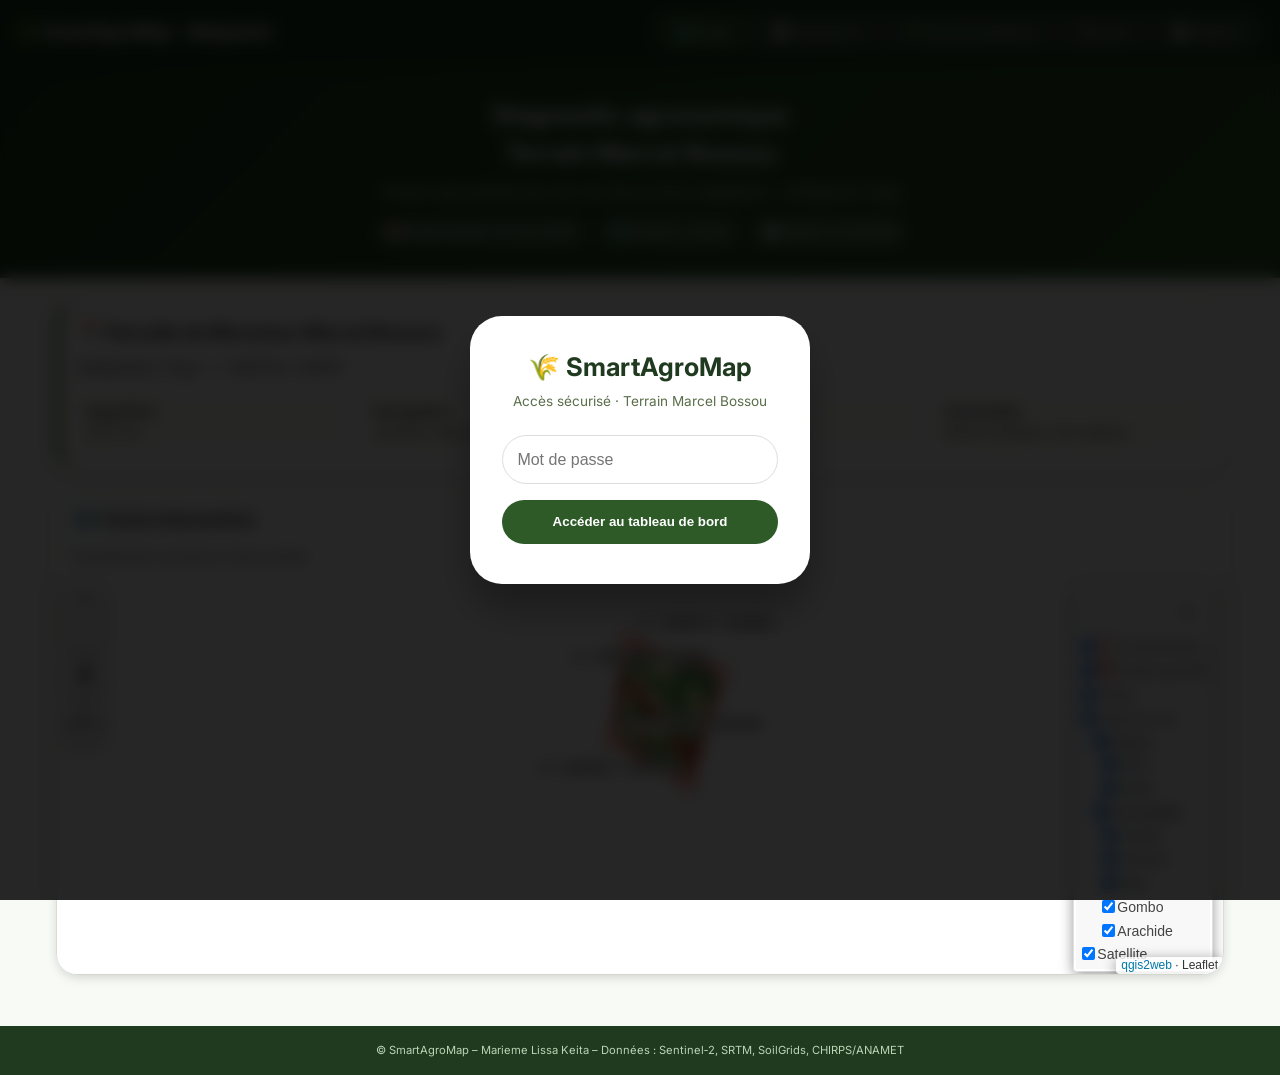
==== commit 72eb6a7c: "Refactor styles and text for layout improvements Updated various styles and text content for improve" ====
--- a/index.html
+++ b/index.html
@@ -18,7 +18,6 @@
   <script src="https://cdn.jsdelivr.net/npm/chart.js@4.4.0/dist/chart.umd.min.js"></script>
 
   <style>
-    /* ========== STYLES (inchangés, identiques à la version finale précédente) ========== */
     * { margin: 0; padding: 0; box-sizing: border-box; }
     html { scroll-behavior: smooth; height: auto; min-height: 100vh; overflow-y: auto; }
     body {
@@ -30,6 +29,8 @@
       min-height: 100vh;
       overflow-y: auto;
     }
+
+    /* Connexion */
     .login-overlay {
       position: fixed;
       top: 0;
@@ -60,10 +61,11 @@
     .error-msg { color: #c0392b; font-size: 0.8rem; margin-top: 0.5rem; }
     .hidden { display: none !important; }
 
+    /* Navigation avec menu hamburger */
     .nav-bar {
       background: #1f3a1f;
       color: white;
-      padding: 0 2rem;
+      padding: 0 1rem;
       display: flex;
       align-items: center;
       justify-content: space-between;
@@ -73,13 +75,23 @@
       z-index: 900;
       box-shadow: 0 4px 12px rgba(0,0,0,0.1);
     }
-    .nav-logo { font-weight: 700; font-size: 1.2rem; display: flex; align-items: center; gap: 0.6rem; }
+    .nav-logo { font-weight: 700; font-size: 1.1rem; display: flex; align-items: center; gap: 0.5rem; }
+    .burger {
+      display: none;
+      font-size: 1.8rem;
+      cursor: pointer;
+      background: none;
+      border: none;
+      color: white;
+      padding: 0 0.5rem;
+    }
     .nav-tabs {
       display: flex;
       gap: 0.25rem;
       background: rgba(255,255,255,0.1);
       padding: 0.25rem;
       border-radius: 48px;
+      transition: all 0.3s ease;
     }
     .tab-btn {
       background: transparent;
@@ -91,31 +103,73 @@
       color: rgba(255,255,255,0.7);
       cursor: pointer;
       transition: all 0.2s;
+      white-space: nowrap;
     }
     .tab-btn.active { background: #2d5a27; color: white; box-shadow: 0 2px 6px rgba(0,0,0,0.2); }
     .tab-btn:hover:not(.active) { background: rgba(255,255,255,0.15); color: white; }
 
+    /* Version mobile : menu hamburger */
+    @media (max-width: 768px) {
+      .burger { display: block; }
+      .nav-tabs {
+        position: fixed;
+        top: 64px;
+        left: -100%;
+        flex-direction: column;
+        background: #1f3a1f;
+        width: 80%;
+        max-width: 280px;
+        height: auto;
+        border-radius: 0 20px 20px 0;
+        padding: 1rem;
+        gap: 0.5rem;
+        transition: left 0.3s ease;
+        box-shadow: 4px 4px 12px rgba(0,0,0,0.3);
+        z-index: 1000;
+      }
+      .nav-tabs.open { left: 0; }
+      .tab-btn {
+        text-align: left;
+        padding: 0.8rem 1rem;
+        font-size: 1rem;
+        white-space: normal;
+      }
+      .overlay {
+        position: fixed;
+        top: 0;
+        left: 0;
+        width: 100%;
+        height: 100%;
+        background: rgba(0,0,0,0.5);
+        z-index: 999;
+        display: none;
+      }
+      .overlay.open { display: block; }
+    }
+
+    /* Hero */
     .hero {
       background: linear-gradient(135deg, #1f3a1f, #2d5a27);
       color: white;
-      padding: 3rem 2rem;
+      padding: 2rem 1rem;
       text-align: center;
     }
-    .hero h1 { font-size: 2.2rem; font-weight: 700; margin-bottom: 0.5rem; }
-    .hero p { font-size: 1rem; opacity: 0.9; }
+    .hero h1 { font-size: 1.6rem; font-weight: 700; margin-bottom: 0.5rem; }
+    .hero p { font-size: 0.9rem; }
     .hero-meta {
       display: flex;
       flex-wrap: wrap;
       justify-content: center;
-      gap: 1.2rem;
-      margin-top: 1.5rem;
-    }
-    .hero-meta span { background: rgba(255,255,255,0.15); padding: 0.4rem 1rem; border-radius: 40px; font-size: 0.85rem; }
-
+      gap: 0.8rem;
+      margin-top: 1rem;
+    }
+    .hero-meta span { background: rgba(255,255,255,0.15); padding: 0.3rem 0.8rem; border-radius: 40px; font-size: 0.75rem; }
+
+    /* Conteneur */
     .main-container {
       max-width: 1200px;
       margin: 0 auto;
-      padding: 2rem 1.5rem 3rem;
+      padding: 1.5rem 1rem 2rem;
     }
     .tab-content { display: none; animation: fade 0.3s ease; }
     .tab-content.active-tab { display: block; }
@@ -125,171 +179,143 @@
     .parcelle-card {
       background: white;
       border-radius: 24px;
-      padding: 1.5rem;
-      margin-bottom: 2rem;
-      box-shadow: 0 8px 20px rgba(0,0,0,0.05);
-      border-left: 6px solid #4a8c3f;
-      transition: transform 0.2s, box-shadow 0.2s;
-    }
-    .parcelle-card:hover { transform: translateY(-2px); box-shadow: 0 12px 24px rgba(0,0,0,0.08); }
-    .parcelle-card h3 { font-size: 1.4rem; font-weight: 700; color: #1f3a1f; margin-bottom: 0.75rem; }
+      padding: 1rem;
+      margin-bottom: 1.5rem;
+      box-shadow: 0 4px 12px rgba(0,0,0,0.05);
+      border-left: 5px solid #4a8c3f;
+    }
+    .parcelle-card h3 { font-size: 1.2rem; margin-bottom: 0.5rem; }
     .parcelle-details {
       display: grid;
-      grid-template-columns: repeat(auto-fit, minmax(220px, 1fr));
-      gap: 1rem;
-      margin-top: 1rem;
-    }
-    .parcelle-item {
-      background: #fefef9;
-      padding: 0.8rem;
-      border-radius: 16px;
-      border: 1px solid #e2e8dc;
-    }
-
-    /* KPI, cartes, graphiques, etc. (inchangés) */
+      grid-template-columns: repeat(auto-fit, minmax(160px, 1fr));
+      gap: 0.8rem;
+      margin-top: 0.8rem;
+    }
+    .parcelle-item { background: #fefef9; padding: 0.6rem; border-radius: 14px; font-size: 0.85rem; }
+
+    /* KPI */
     .kpi-grid {
       display: grid;
-      grid-template-columns: repeat(auto-fit, minmax(200px, 1fr));
-      gap: 1rem;
-      margin-bottom: 2rem;
+      grid-template-columns: repeat(auto-fit, minmax(150px, 1fr));
+      gap: 0.8rem;
+      margin-bottom: 1.5rem;
     }
     .kpi-card {
       background: white;
       border-radius: 20px;
-      padding: 1.2rem;
+      padding: 0.8rem;
       text-align: center;
-      box-shadow: 0 4px 12px rgba(0,0,0,0.05);
-      border: 1px solid #e2e8dc;
-      transition: all 0.2s;
-    }
-    .kpi-card:hover { transform: translateY(-3px); box-shadow: 0 8px 20px rgba(0,0,0,0.08); }
-    .kpi-value { font-size: 1.8rem; font-weight: 800; color: #2d5a27; }
-    .kpi-label { font-size: 0.75rem; text-transform: uppercase; letter-spacing: 0.05em; color: #5a6e4a; }
-
+      box-shadow: 0 2px 8px rgba(0,0,0,0.05);
+    }
+    .kpi-value { font-size: 1.4rem; font-weight: 800; color: #2d5a27; }
+    .kpi-label { font-size: 0.7rem; text-transform: uppercase; }
+
+    /* Cartes génériques */
     .card-modern {
       background: white;
       border-radius: 24px;
-      padding: 1.5rem;
-      margin-bottom: 1.5rem;
-      box-shadow: 0 4px 12px rgba(0,0,0,0.05);
+      padding: 1rem;
+      margin-bottom: 1.2rem;
+      box-shadow: 0 2px 8px rgba(0,0,0,0.05);
       border: 1px solid #e2e8dc;
-      transition: box-shadow 0.2s;
-    }
-    .card-modern:hover { box-shadow: 0 8px 20px rgba(0,0,0,0.08); }
+    }
     .section-title {
-      font-size: 1.3rem;
+      font-size: 1.2rem;
       font-weight: 700;
-      color: #1f3a1f;
-      margin-bottom: 1rem;
+      margin-bottom: 0.8rem;
       display: flex;
       align-items: center;
       gap: 0.5rem;
     }
     .grid-2cols {
       display: grid;
-      grid-template-columns: repeat(auto-fit, minmax(300px, 1fr));
-      gap: 1.5rem;
-    }
-
+      grid-template-columns: repeat(auto-fit, minmax(260px, 1fr));
+      gap: 1rem;
+    }
     .soil-info {
       background: #eef2e9;
-      border-radius: 20px;
-      padding: 1.2rem;
-      display: flex;
-      align-items: center;
-      gap: 1rem;
-      border-left: 5px solid #d9a13b;
-    }
-    .soil-info-icon { font-size: 2rem; }
-    .soil-info-text { flex: 1; }
-    .soil-info-text strong { color: #a5671a; }
+      border-radius: 16px;
+      padding: 0.8rem;
+      display: flex;
+      flex-direction: column;
+      gap: 0.5rem;
+    }
+    .soil-info-icon { font-size: 1.8rem; text-align: center; }
     .soil-stats {
       display: flex;
-      gap: 1rem;
+      flex-wrap: wrap;
+      gap: 0.5rem;
       margin-top: 0.5rem;
-      flex-wrap: wrap;
     }
     .soil-stat {
       background: white;
-      border-radius: 40px;
-      padding: 0.3rem 1rem;
-      font-size: 0.8rem;
-      font-weight: 500;
-    }
-
+      border-radius: 30px;
+      padding: 0.2rem 0.8rem;
+      font-size: 0.75rem;
+    }
     .reco-list {
       list-style: none;
       display: grid;
-      grid-template-columns: repeat(auto-fit, minmax(250px, 1fr));
-      gap: 0.8rem;
+      grid-template-columns: repeat(auto-fit, minmax(220px, 1fr));
+      gap: 0.6rem;
     }
     .reco-list li {
       display: flex;
       align-items: flex-start;
-      gap: 0.6rem;
-      font-size: 0.9rem;
+      gap: 0.5rem;
+      font-size: 0.85rem;
       background: #fefef9;
-      padding: 0.6rem;
-      border-radius: 16px;
+      padding: 0.5rem;
+      border-radius: 14px;
     }
     .reco-list li::before { content: "🌱"; font-size: 1rem; flex-shrink: 0; }
-
     .btn-pdf {
       background: #2d5a27;
       color: white;
-      padding: 0.8rem 2rem;
+      padding: 0.7rem 1.5rem;
       border-radius: 48px;
       text-decoration: none;
       font-weight: 600;
       display: inline-flex;
       align-items: center;
-      gap: 0.8rem;
-      transition: all 0.2s;
-    }
-    .btn-pdf:hover { background: #1f3a1f; transform: scale(1.02); }
-
+      gap: 0.6rem;
+    }
     .map-wrapper {
-      height: 520px;
+      height: 400px;
       width: 100%;
-      border-radius: 24px;
+      border-radius: 20px;
       overflow: hidden;
-      box-shadow: 0 8px 24px rgba(0,0,0,0.1);
-      border: 1px solid #c8d9c5;
+      box-shadow: 0 4px 12px rgba(0,0,0,0.1);
+      margin-top: 0.5rem;
     }
     #map { height: 100%; width: 100%; }
-
     .service-card {
       background: linear-gradient(135deg, #eef5ea, #ffffff);
       border-radius: 24px;
-      padding: 2rem;
+      padding: 1.2rem;
       text-align: center;
-      border: 1px dashed #4a8c3f;
     }
     .btn-outline {
       background: transparent;
       border: 2px solid #2d5a27;
       color: #2d5a27;
-      padding: 0.6rem 1.5rem;
+      padding: 0.5rem 1.2rem;
       border-radius: 48px;
       font-weight: 600;
       cursor: pointer;
-      transition: 0.2s;
-    }
-    .btn-outline:hover { background: #2d5a27; color: white; }
-
+      margin-top: 0.8rem;
+    }
     footer {
       background: #1f3a1f;
       color: #bdd4b5;
       text-align: center;
-      padding: 1.8rem;
-      font-size: 0.8rem;
-      margin-top: 2rem;
-    }
-
-    @media (max-width: 700px) {
-      .nav-tabs { gap: 0.1rem; }
-      .tab-btn { padding: 0.4rem 0.8rem; font-size: 0.75rem; }
-      .map-wrapper { height: 380px; }
+      padding: 1rem;
+      font-size: 0.7rem;
+    }
+    @media (max-width: 480px) {
+      .hero h1 { font-size: 1.3rem; }
+      .kpi-value { font-size: 1.2rem; }
+      .map-wrapper { height: 320px; }
     }
   </style>
 </head>
@@ -320,7 +346,8 @@
 
 <nav class="nav-bar">
   <div class="nav-logo">🌿 SmartAgroMap · Atakpamé</div>
-  <div class="nav-tabs">
+  <button class="burger" id="burgerBtn">☰</button>
+  <div class="nav-tabs" id="navTabs">
     <button class="tab-btn active" data-tab="carte">🗺️ Carte</button>
     <button class="tab-btn" data-tab="indicateurs">📊 Indicateurs</button>
     <button class="tab-btn" data-tab="recommandations">🌱 Recommandations</button>
@@ -328,6 +355,7 @@
     <button class="tab-btn" data-tab="rapport">📄 Rapport</button>
   </div>
 </nav>
+<div id="overlay" class="overlay"></div>
 
 <div class="hero">
   <h1>Diagnostic agronomique<br>Terrain Marcel Bossou</h1>
@@ -340,123 +368,102 @@
 </div>
 
 <main class="main-container">
-
-  <!-- ========== ONGLET CARTE ========== -->
+  <!-- Onglet Carte -->
   <div id="carte-tab" class="tab-content active-tab">
-    <!-- Fiche parcelle (visible uniquement ici) -->
     <div class="parcelle-card">
       <h3>📍 Parcelle de Monsieur Marcel Bossou</h3>
-      <p><strong>Localisation :</strong> Atakpamé, Région des Plateaux, Togo — Coordonnées centrales : 7.382°N, 1.126°E</p>
+      <p>Atakpamé, Togo — 7.382°N, 1.126°E</p>
       <div class="parcelle-details">
-        <div class="parcelle-item"><strong>Superficie totale</strong><br>22,17 hectares</div>
-        <div class="parcelle-item"><strong>Occupation du sol</strong><br>Jachère, bas-fonds humides, zones de culture pluviale</div>
-        <div class="parcelle-item"><strong>Objectif principal</strong><br>Optimisation arachide, maïs, sorgho + agroforesterie</div>
-        <div class="parcelle-item"><strong>Contraintes majeures</strong><br>Stress hydrique (NDMI négatif), sols sableux pauvres</div>
+        <div class="parcelle-item"><strong>Superficie</strong><br>22,17 ha</div>
+        <div class="parcelle-item"><strong>Occupation</strong><br>Jachère, bas-fonds</div>
+        <div class="parcelle-item"><strong>Objectif</strong><br>Arachide, maïs, sorgho</div>
+        <div class="parcelle-item"><strong>Contraintes</strong><br>Stress hydrique, sols sableux</div>
       </div>
     </div>
-
-    <div class="card-modern" style="padding:0; overflow:hidden;">
-      <div style="padding: 1rem 1.5rem 0 1.5rem;">
-        <h2 class="section-title">🗺️ Carte interactive multi-couches</h2>
-        <p style="font-size:0.85rem; color:#5a6e4a;">Utilisez le contrôle des couches (en haut à droite) pour visualiser NDVI, NDMI, pente, santé du sol, favorabilité des cultures.</p>
+    <div class="card-modern" style="padding:0;">
+      <div style="padding: 0.8rem 1rem 0;">
+        <h2 class="section-title">🗺️ Carte interactive</h2>
+        <p style="font-size:0.8rem;">Contrôle des couches en haut à droite</p>
       </div>
       <div class="map-wrapper"><div id="map"></div></div>
     </div>
   </div>
 
-  <!-- ========== ONGLET INDICATEURS ========== -->
+  <!-- Onglet Indicateurs -->
   <div id="indicateurs-tab" class="tab-content">
     <div class="kpi-grid">
-      <div class="kpi-card"><div class="kpi-value">96%</div><div class="kpi-label">Arachide très favorable</div></div>
-      <div class="kpi-card"><div class="kpi-value">0.199-0.658</div><div class="kpi-label">NDVI (végétation)</div></div>
-      <div class="kpi-card"><div class="kpi-value">-0.35 à 0.085</div><div class="kpi-label">NDMI (humidité)</div></div>
-      <div class="kpi-card"><div class="kpi-value">0-6.7°</div><div class="kpi-label">Pente moyenne</div></div>
+      <div class="kpi-card"><div class="kpi-value">96%</div><div class="kpi-label">Arachide favorable</div></div>
+      <div class="kpi-card"><div class="kpi-value">0.20-0.66</div><div class="kpi-label">NDVI</div></div>
+      <div class="kpi-card"><div class="kpi-value">-0.35 à 0.09</div><div class="kpi-label">NDMI</div></div>
+      <div class="kpi-card"><div class="kpi-value">0-6.7°</div><div class="kpi-label">Pente</div></div>
     </div>
     <div class="grid-2cols">
-      <div class="card-modern"><canvas id="ndviChart" height="220"></canvas><p style="text-align:center; font-size:0.75rem; margin-top:0.5rem; color:#5a6e4a;">Répartition NDVI</p></div>
-      <div class="card-modern"><canvas id="ndmiChart" height="220"></canvas><p style="text-align:center; font-size:0.75rem; margin-top:0.5rem; color:#5a6e4a;">Stress hydrique (NDMI)</p></div>
-      <div class="card-modern"><canvas id="penteChart" height="220"></canvas><p style="text-align:center; font-size:0.75rem; margin-top:0.5rem; color:#5a6e4a;">Classes de pente</p></div>
+      <div class="card-modern"><canvas id="ndviChart" height="200"></canvas><p style="text-align:center; font-size:0.7rem;">NDVI</p></div>
+      <div class="card-modern"><canvas id="ndmiChart" height="200"></canvas><p style="text-align:center; font-size:0.7rem;">NDMI (stress hydrique)</p></div>
+      <div class="card-modern"><canvas id="penteChart" height="200"></canvas><p style="text-align:center; font-size:0.7rem;">Pente</p></div>
     </div>
     <div class="card-modern">
-      <h3 class="section-title">🧱 État de la fertilité des sols</h3>
+      <h3 class="section-title">🧱 Fertilité des sols</h3>
       <div class="soil-info">
         <div class="soil-info-icon">🌾</div>
-        <div class="soil-info-text">
-          <strong>Zones à fertilité faible (non améliorées)</strong><br>
-          Environ <strong>7,8 hectares</strong> (35% de la surface) présentent un sol sableux pauvre en matière organique, nécessitant des apports réguliers de compost et des pratiques agroécologiques.
-          <div class="soil-stats">
-            <span class="soil-stat">✅ Sols fertiles : 14,4 ha (65%)</span>
-            <span class="soil-stat">⚠️ Sols à améliorer : 7,8 ha (35%)</span>
-          </div>
-          <p style="margin-top:0.5rem;">Ces zones ne sont pas dégradées de façon irréversible, mais un travail d’amendement et de restauration est recommandé.</p>
-        </div>
+        <div><strong>Zones à fertilité faible (non améliorées)</strong><br>7,8 ha (35%) nécessitent compost et zaï.</div>
+        <div class="soil-stats"><span class="soil-stat">✅ Sols fertiles : 14,4 ha</span><span class="soil-stat">⚠️ À améliorer : 7,8 ha</span></div>
       </div>
-      <p style="margin-top:1rem; font-size:0.9rem;">La couche "Santé du sol" sur la carte interactive localise ces parcelles.</p>
+      <p style="margin-top:0.5rem; font-size:0.8rem;">La couche "Santé du sol" sur la carte localise ces zones.</p>
     </div>
     <div class="card-modern">
-      <h3 class="section-title">📈 Synthèse des indices</h3>
-      <p><strong>🌿 NDVI</strong> : biomasse faible à moyenne (0.199-0.658). Les zones les plus vertes correspondent aux bas-fonds.</p>
-      <p><strong>💧 NDMI</strong> : majoritairement négatif → stress hydrique modéré à sévère sur 18,2 ha (82%). Seuls 3,8 ha ont une humidité correcte.</p>
-      <p><strong>⛰️ Pente</strong> : 0-2° (56% : plat), 2-4° (33% : léger dénivelé), 4-6.7° (11% : risque d’érosion à surveiller).</p>
-    </div>
-  </div>
-
-  <!-- ========== ONGLET RECOMMANDATIONS ========== -->
+      <h3 class="section-title">📈 Synthèse</h3>
+      <p><strong>NDVI</strong> : biomasse faible à moyenne.<br>
+      <strong>NDMI</strong> : stress hydrique sur 18,2 ha (82%).<br>
+      <strong>Pente</strong> : 11% >4° (risque érosion).</p>
+    </div>
+  </div>
+
+  <!-- Onglet Recommandations -->
   <div id="recommandations-tab" class="tab-content">
     <div class="card-modern">
-      <h2 class="section-title">🌿 Préconisations agronomiques</h2>
+      <h2 class="section-title">🌿 Préconisations</h2>
       <ul class="reco-list">
-        <li><strong>Fertilité</strong> : apport régulier de fumier ou compost (sol sableux).</li>
-        <li><strong>Eau & érosion</strong> : cordons pierreux et bandes enherbées (vetiver) sur les pentes >4°.</li>
-        <li><strong>Zones non améliorées</strong> : creuser des demi‑lunes ou zaï pour concentrer l’eau et la matière organique.</li>
-        <li><strong>Arbres fertilitaires</strong> : planter Faidherbia albida, Néré, Gliricidia, Moringa en haies brise‑vent.</li>
-        <li><strong>Rotation</strong> : arachide → maïs/sorgho pour maintenir la fertilité.</li>
-        <li><strong>Semis précoce</strong> : début de saison des pluies (mars‑avril).</li>
+        <li><strong>Fertilité</strong> : fumier/compost (sol sableux).</li>
+        <li><strong>Eau & érosion</strong> : cordons pierreux, vetiver.</li>
+        <li><strong>Zones non améliorées</strong> : demi‑lunes, zaï.</li>
+        <li><strong>Arbres fertilitaires</strong> : Faidherbia, Néré, Moringa.</li>
+        <li><strong>Rotation</strong> : arachide → maïs/sorgho.</li>
+        <li><strong>Semis précoce</strong> : mars-avril.</li>
       </ul>
     </div>
     <div class="card-modern">
-      <h3 class="section-title">📅 Calendrier indicatif</h3>
-      <p>✅ Préparation du sol et fumure : février-mars<br>
-      🌱 Semis de l'arachide : dès les premières pluies (mars-avril)<br>
-      🌾 Repousses et rotation céréales : juin-juillet<br>
-      💧 Surveillance NDMI : mai à septembre (irrigation si nécessaire)<br>
-      📊 Suivi NDVI toutes les 2 semaines via la carte interactive</p>
-    </div>
-  </div>
-
-  <!-- ========== ONGLET SUIVI ========== -->
+      <h3 class="section-title">📅 Calendrier</h3>
+      <p>Fév-mars : préparation/fumure<br>Mars-avril : semis arachide<br>Juin-juillet : rotation céréales<br>Mai-sept : irrigation si NDMI négatif</p>
+    </div>
+  </div>
+
+  <!-- Onglet Suivi -->
   <div id="suivi-tab" class="tab-content">
     <div class="service-card">
-      <div class="service-icon">📡</div>
-      <h3 style="font-size:1.5rem; margin-bottom:0.5rem;">Service de suivi personnalisé</h3>
-      <p style="margin-bottom:1.2rem;">Vous souhaitez un monitoring régulier de vos parcelles ?<br>
-      <strong>SmartAgroMap</strong> vous propose un abonnement mensuel incluant :</p>
-      <ul style="text-align:left; max-width:400px; margin:0 auto 1.5rem auto;">
-        <li>✅ Mise à jour hebdomadaire des indices NDVI, NDMI, SAVI</li>
-        <li>✅ Alertes précoces de stress hydrique ou érosion</li>
-        <li>✅ Rapport mensuel personnalisé avec recommandations</li>
-        <li>✅ Accès à un tableau de bord dédié</li>
-      </ul>
-      <button class="btn-outline" onclick="alert('Merci de votre intérêt ! Un conseiller vous contactera prochainement.')">📩 Je souhaite être recontacté</button>
-      <p style="margin-top:1rem; font-size:0.75rem; color:#5a6e4a;">* Service disponible à partir de mai 2026 – version de démonstration</p>
-    </div>
-  </div>
-
-  <!-- ========== ONGLET RAPPORT ========== -->
+      <div style="font-size:2rem;">📡</div>
+      <h3>Service de suivi personnalisé</h3>
+      <p>Abonnement mensuel : mises à jour NDVI/NDMI, alertes, rapport personnalisé.</p>
+      <button class="btn-outline" onclick="alert('Merci ! Un conseiller vous contactera.')">📩 Être recontacté</button>
+      <p style="font-size:0.7rem; margin-top:0.5rem;">*Service démo disponible mai 2026</p>
+    </div>
+  </div>
+
+  <!-- Onglet Rapport -->
   <div id="rapport-tab" class="tab-content">
-    <div class="card-modern" style="text-align: center;">
-      <h2 class="section-title" style="justify-content: center;">📄 Rapport final d’étude</h2>
-      <p style="margin-bottom: 1.5rem;">Téléchargez le diagnostic complet au format PDF (analyse des sols, indices, cartes, préconisations).</p>
-      <a class="btn-pdf" href="rapport_final.pdf" download>📄 Télécharger le rapport (PDF)</a>
+    <div class="card-modern" style="text-align:center;">
+      <h2 class="section-title" style="justify-content:center;">📄 Rapport final</h2>
+      <p>Téléchargez le diagnostic complet (PDF).</p>
+      <a class="btn-pdf" href="rapport_final.pdf" download>📄 Télécharger le rapport</a>
     </div>
   </div>
 </main>
 
 <footer>
-  © SmartAgroMap – Marieme Lissa Keita, Ingénieure Géomaticienne – Données : Sentinel‑2, SRTM, SoilGrids, CHIRPS/ANAMET
+  © SmartAgroMap – Marieme Lissa Keita – Données : Sentinel‑2, SRTM, SoilGrids, CHIRPS/ANAMET
 </footer>
 
-<!-- Scripts QGIS2WEB (intégrale, identique à la version fonctionnelle précédente) -->
+<!-- Scripts QGIS2WEB (inchangés) -->
 <script src="qgis2web_export/js/qgis2web_expressions.js"></script>
 <script src="qgis2web_export/js/leaflet.js"></script>
 <script src="qgis2web_export/js/L.Control.Layers.Tree.min.js"></script>
@@ -483,21 +490,32 @@
 <script src="qgis2web_export/data/Coordonnesdelaparcelle_11.js"></script>
 
 <script>
-  // Gestion des onglets
-  const tabs = document.querySelectorAll('.tab-btn');
-  const contents = document.querySelectorAll('.tab-content');
-  tabs.forEach(btn => {
-    btn.addEventListener('click', () => {
+  // Menu hamburger
+  const burger = document.getElementById('burgerBtn');
+  const navTabs = document.getElementById('navTabs');
+  const overlay = document.getElementById('overlay');
+  function closeMenu() {
+    navTabs.classList.remove('open');
+    overlay.classList.remove('open');
+  }
+  burger.addEventListener('click', () => {
+    navTabs.classList.toggle('open');
+    overlay.classList.toggle('open');
+  });
+  overlay.addEventListener('click', closeMenu);
+  document.querySelectorAll('.tab-btn').forEach(btn => {
+    btn.addEventListener('click', (e) => {
+      closeMenu();
       const tabId = btn.getAttribute('data-tab');
-      contents.forEach(c => c.classList.remove('active-tab'));
+      document.querySelectorAll('.tab-content').forEach(c => c.classList.remove('active-tab'));
       document.getElementById(`${tabId}-tab`).classList.add('active-tab');
-      tabs.forEach(b => b.classList.remove('active'));
+      document.querySelectorAll('.tab-btn').forEach(b => b.classList.remove('active'));
       btn.classList.add('active');
       if (tabId === 'carte' && map) setTimeout(() => map.invalidateSize(), 100);
     });
   });
 
-  // Initialisation de la carte (identique à la version finale précédente)
+  // Initialisation de la carte (intégrale QGIS2WEB)
   var map = L.map('map', { zoomControl: false, maxZoom: 28, minZoom: 4 })
       .fitBounds([[7.373374269483139,1.1127854837112017],[7.386386251671033,1.1370231099988932]]);
   var hash = new L.Hash(map);
@@ -516,7 +534,6 @@
     }
     return tempDiv.innerHTML;
   }
-
   function addClassToPopupIfMedia(content, popup) {
     var tempDiv = document.createElement('div');
     tempDiv.innerHTML = content;
@@ -547,7 +564,7 @@
     return keys.map(k => props[k] != null ? '<tr><td colspan="2">' + autolinker.link(String(props[k])) + '</td></tr>' : '').join('');
   }
 
-  // --- Définition de toutes les couches (reprise intégrale du code fonctionnel) ---
+  // Couches (copie intégrale de votre export)
   function pop_Arachide_1(f,l){ var c=makePopup(f.properties,['fid','DN','AREA']); c=removeEmptyRowsFromPopupContent(c,f); l.on('popupopen',function(e){addClassToPopupIfMedia(c,e.popup);}); l.bindPopup(c,{maxHeight:400}); }
   function style_Arachide_1_0(f){ switch(String(f.properties['DN'])){ case'1':return{pane:'pane_Arachide_1',stroke:false,fill:true,fillOpacity:1,fillColor:'rgba(255,122,99,0.8)',interactive:true}; case'2':return{pane:'pane_Arachide_1',stroke:false,fill:true,fillOpacity:1,fillColor:'rgba(238,255,134,0.8)',interactive:true}; case'3':return{pane:'pane_Arachide_1',stroke:false,fill:true,fillOpacity:1,fillColor:'rgba(98,176,95,0.8)',interactive:true}; default:return{}; } }
   map.createPane('pane_Arachide_1'); map.getPane('pane_Arachide_1').style.zIndex=401;
@@ -649,25 +666,22 @@
   map.on('layeradd', function() { resetLabels([layer_Coordonnesdelaparcelle_11]); });
   map.on('layerremove', function() { resetLabels([layer_Coordonnesdelaparcelle_11]); });
 
-  // ========== GRAPHIQUES ==========
+  // Graphiques
   new Chart(document.getElementById('ndviChart'), {
     type: 'pie',
-    data: { labels: ['NDVI faible (0.199-0.35)', 'NDVI moyen (0.35-0.50)', 'NDVI bon (0.50-0.658)'],
-            datasets: [{ data: [35, 48, 17], backgroundColor: ['#ffb44a', '#eeff86', '#24a91f'], borderWidth: 0 }] },
-    options: { responsive: true, plugins: { legend: { position: 'bottom', labels: { font: { size: 11 } } } } }
+    data: { labels: ['NDVI faible', 'NDVI moyen', 'NDVI bon'], datasets: [{ data: [35, 48, 17], backgroundColor: ['#ffb44a', '#eeff86', '#24a91f'], borderWidth: 0 }] },
+    options: { responsive: true, plugins: { legend: { position: 'bottom', labels: { font: { size: 10 } } } } }
   });
   new Chart(document.getElementById('ndmiChart'), {
     type: 'bar',
-    data: { labels: ['Stress hydrique sévère', 'Humidité modérée'],
-            datasets: [{ label: 'Superficie (ha)', data: [18.2, 3.8], backgroundColor: ['#73b2d8', '#08306b'], borderRadius: 8, barPercentage: 0.6 }] },
-    options: { responsive: true, plugins: { legend: { position: 'bottom' } }, scales: { y: { beginAtZero: true, grid: { color: '#e2e8dc' } } } }
+    data: { labels: ['Stress hydrique', 'Humidité modérée'], datasets: [{ label: 'Superficie (ha)', data: [18.2, 3.8], backgroundColor: ['#73b2d8', '#08306b'], borderRadius: 8 }] },
+    options: { responsive: true, plugins: { legend: { position: 'bottom' } }, scales: { y: { beginAtZero: true } } }
   });
   new Chart(document.getElementById('penteChart'), {
     type: 'bar',
-    data: { labels: ['Pente 0-2°', 'Pente 2-4°', 'Pente 4-6.7°'],
-            datasets: [{ label: 'Superficie (ha)', data: [12.4, 7.3, 2.5], backgroundColor: ['#1a9641', '#ffffc0', '#d7191c'], borderRadius: 8 }] },
+    data: { labels: ['0-2°', '2-4°', '4-6.7°'], datasets: [{ label: 'Superficie (ha)', data: [12.4, 7.3, 2.5], backgroundColor: ['#1a9641', '#ffffc0', '#d7191c'], borderRadius: 8 }] },
     options: { responsive: true, plugins: { legend: { position: 'bottom' } }, scales: { y: { beginAtZero: true } } }
   });
 </script>
 </body>
-</html>+</html>
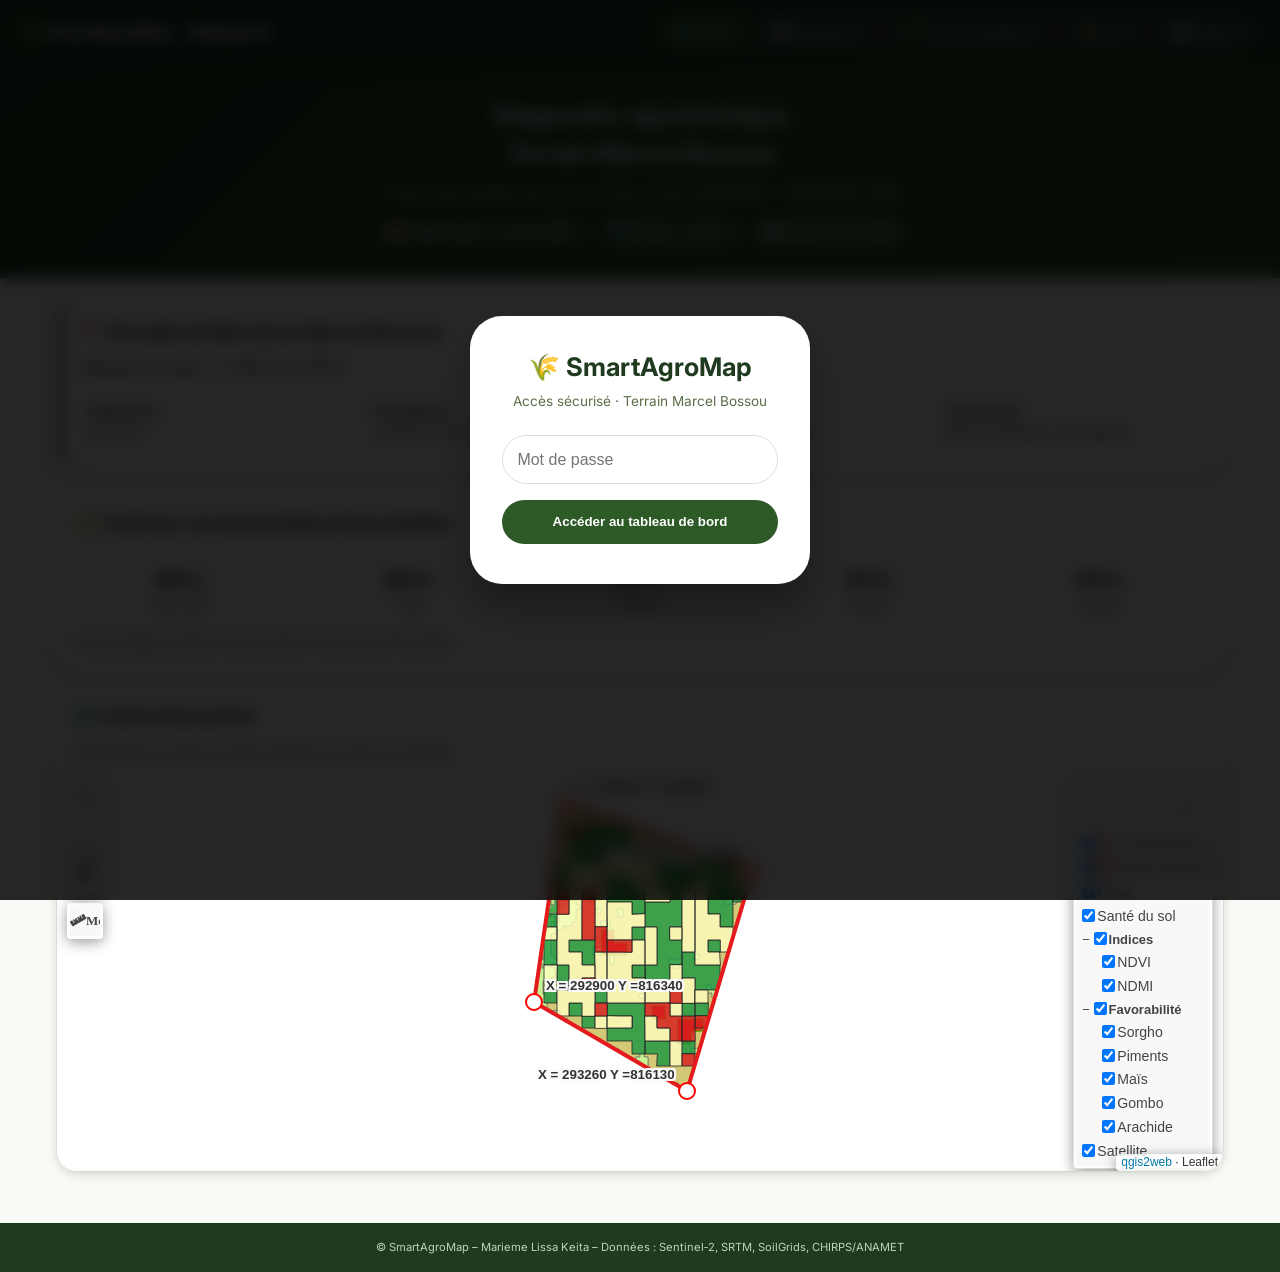
==== commit 3bd84029: "Refactor comments and enhance viewport settings Updated comments for clarity and added viewport-fit " ====
--- a/index.html
+++ b/index.html
@@ -2,10 +2,10 @@
 <html lang="fr">
 <head>
   <meta charset="UTF-8">
-  <meta name="viewport" content="width=device-width, initial-scale=1.0, user-scalable=yes">
+  <meta name="viewport" content="width=device-width, initial-scale=1.0, user-scalable=yes, viewport-fit=cover">
   <title>SmartAgroMap – Diagnostic Marcel Bossou</title>
 
-  <!-- Ressources QGIS2WEB -->
+  <!-- Ressources QGIS2WEB (Leaflet) – ces fichiers DOIVENT être dans le dossier qgis2web_export -->
   <link rel="stylesheet" href="qgis2web_export/css/leaflet.css" />
   <link rel="stylesheet" href="qgis2web_export/css/L.Control.Layers.Tree.css" />
   <link rel="stylesheet" href="qgis2web_export/css/L.Control.Locate.min.css" />
@@ -18,6 +18,7 @@
   <script src="https://cdn.jsdelivr.net/npm/chart.js@4.4.0/dist/chart.umd.min.js"></script>
 
   <style>
+    /* ========== RESET & SCROLL ========== */
     * { margin: 0; padding: 0; box-sizing: border-box; }
     html { scroll-behavior: smooth; height: auto; min-height: 100vh; overflow-y: auto; }
     body {
@@ -30,7 +31,7 @@
       overflow-y: auto;
     }
 
-    /* Connexion */
+    /* ========== CONNEXION ========== */
     .login-overlay {
       position: fixed;
       top: 0;
@@ -61,7 +62,7 @@
     .error-msg { color: #c0392b; font-size: 0.8rem; margin-top: 0.5rem; }
     .hidden { display: none !important; }
 
-    /* Navigation avec menu hamburger */
+    /* ========== NAVIGATION (hamburger) ========== */
     .nav-bar {
       background: #1f3a1f;
       color: white;
@@ -108,7 +109,6 @@
     .tab-btn.active { background: #2d5a27; color: white; box-shadow: 0 2px 6px rgba(0,0,0,0.2); }
     .tab-btn:hover:not(.active) { background: rgba(255,255,255,0.15); color: white; }
 
-    /* Version mobile : menu hamburger */
     @media (max-width: 768px) {
       .burger { display: block; }
       .nav-tabs {
@@ -147,7 +147,7 @@
       .overlay.open { display: block; }
     }
 
-    /* Hero */
+    /* ========== HERO ========== */
     .hero {
       background: linear-gradient(135deg, #1f3a1f, #2d5a27);
       color: white;
@@ -165,7 +165,7 @@
     }
     .hero-meta span { background: rgba(255,255,255,0.15); padding: 0.3rem 0.8rem; border-radius: 40px; font-size: 0.75rem; }
 
-    /* Conteneur */
+    /* ========== CONTENEUR ========== */
     .main-container {
       max-width: 1200px;
       margin: 0 auto;
@@ -175,7 +175,7 @@
     .tab-content.active-tab { display: block; }
     @keyframes fade { from { opacity: 0; } to { opacity: 1; } }
 
-    /* Fiche parcelle */
+    /* ========== CARTES & KPI ========== */
     .parcelle-card {
       background: white;
       border-radius: 24px;
@@ -193,10 +193,9 @@
     }
     .parcelle-item { background: #fefef9; padding: 0.6rem; border-radius: 14px; font-size: 0.85rem; }
 
-    /* KPI */
     .kpi-grid {
       display: grid;
-      grid-template-columns: repeat(auto-fit, minmax(150px, 1fr));
+      grid-template-columns: repeat(auto-fit, minmax(140px, 1fr));
       gap: 0.8rem;
       margin-bottom: 1.5rem;
     }
@@ -210,7 +209,6 @@
     .kpi-value { font-size: 1.4rem; font-weight: 800; color: #2d5a27; }
     .kpi-label { font-size: 0.7rem; text-transform: uppercase; }
 
-    /* Cartes génériques */
     .card-modern {
       background: white;
       border-radius: 24px;
@@ -240,7 +238,6 @@
       flex-direction: column;
       gap: 0.5rem;
     }
-    .soil-info-icon { font-size: 1.8rem; text-align: center; }
     .soil-stats {
       display: flex;
       flex-wrap: wrap;
@@ -289,6 +286,32 @@
       margin-top: 0.5rem;
     }
     #map { height: 100%; width: 100%; }
+
+    /* Contrôles mobiles */
+    @media (max-width: 768px) {
+      .leaflet-control-layers-tree {
+        bottom: 20px;
+        top: auto !important;
+        right: 10px !important;
+        left: auto !important;
+        max-height: 50vh;
+        width: 260px !important;
+      }
+      .leaflet-control-layers-toggle {
+        width: 40px !important;
+        height: 40px !important;
+        background-size: 24px 24px !important;
+      }
+      .leaflet-control-zoom a,
+      .leaflet-control-locate a,
+      .leaflet-control-measure-toggle {
+        width: 40px !important;
+        height: 40px !important;
+        line-height: 40px !important;
+        font-size: 22px !important;
+      }
+    }
+
     .service-card {
       background: linear-gradient(135deg, #eef5ea, #ffffff);
       border-radius: 24px;
@@ -314,14 +337,13 @@
     }
     @media (max-width: 480px) {
       .hero h1 { font-size: 1.3rem; }
-      .kpi-value { font-size: 1.2rem; }
       .map-wrapper { height: 320px; }
     }
   </style>
 </head>
 <body>
 
-<!-- Connexion -->
+<!-- CONNEXION -->
 <div id="loginOverlay" class="login-overlay">
   <div class="login-card">
     <h3>🌾 SmartAgroMap</h3>
@@ -344,6 +366,7 @@
   document.getElementById('passwordInput').addEventListener('keypress', e => { if(e.key === 'Enter') checkPassword(); });
 </script>
 
+<!-- NAVIGATION -->
 <nav class="nav-bar">
   <div class="nav-logo">🌿 SmartAgroMap · Atakpamé</div>
   <button class="burger" id="burgerBtn">☰</button>
@@ -357,6 +380,7 @@
 </nav>
 <div id="overlay" class="overlay"></div>
 
+<!-- HERO -->
 <div class="hero">
   <h1>Diagnostic agronomique<br>Terrain Marcel Bossou</h1>
   <p>Analyse géospatiale des sols, de l'eau et de la végétation — Atakpamé, Togo</p>
@@ -368,8 +392,9 @@
 </div>
 
 <main class="main-container">
-  <!-- Onglet Carte -->
+  <!-- ========== ONGLET CARTE (avec les 5 cultures) ========== -->
   <div id="carte-tab" class="tab-content active-tab">
+    <!-- Fiche parcelle -->
     <div class="parcelle-card">
       <h3>📍 Parcelle de Monsieur Marcel Bossou</h3>
       <p>Atakpamé, Togo — 7.382°N, 1.126°E</p>
@@ -380,16 +405,31 @@
         <div class="parcelle-item"><strong>Contraintes</strong><br>Stress hydrique, sols sableux</div>
       </div>
     </div>
+
+    <!-- Bloc des 5 cultures -->
+    <div class="card-modern">
+      <h3 class="section-title">🌾 Cultures recommandées (favorabilité)</h3>
+      <div class="grid-2cols" style="grid-template-columns: repeat(auto-fit, minmax(140px,1fr));">
+        <div class="kpi-card"><div class="kpi-value">96%</div><div class="kpi-label">Arachide</div></div>
+        <div class="kpi-card"><div class="kpi-value">90%</div><div class="kpi-label">Maïs</div></div>
+        <div class="kpi-card"><div class="kpi-value">87%</div><div class="kpi-label">Sorgho</div></div>
+        <div class="kpi-card"><div class="kpi-value">87%</div><div class="kpi-label">Piment</div></div>
+        <div class="kpi-card"><div class="kpi-value">87%</div><div class="kpi-label">Gombo</div></div>
+      </div>
+      <p style="font-size:0.75rem; margin-top:0.5rem;">*Pourcentage de surface très favorable à moyennement favorable.</p>
+    </div>
+
+    <!-- Carte -->
     <div class="card-modern" style="padding:0;">
       <div style="padding: 0.8rem 1rem 0;">
         <h2 class="section-title">🗺️ Carte interactive</h2>
-        <p style="font-size:0.8rem;">Contrôle des couches en haut à droite</p>
+        <p style="font-size:0.8rem;">Contrôle des couches en haut à droite (ou en bas sur mobile)</p>
       </div>
       <div class="map-wrapper"><div id="map"></div></div>
     </div>
   </div>
 
-  <!-- Onglet Indicateurs -->
+  <!-- ========== ONGLET INDICATEURS ========== -->
   <div id="indicateurs-tab" class="tab-content">
     <div class="kpi-grid">
       <div class="kpi-card"><div class="kpi-value">96%</div><div class="kpi-label">Arachide favorable</div></div>
@@ -405,7 +445,7 @@
     <div class="card-modern">
       <h3 class="section-title">🧱 Fertilité des sols</h3>
       <div class="soil-info">
-        <div class="soil-info-icon">🌾</div>
+        <div style="font-size:1.5rem;">🌾</div>
         <div><strong>Zones à fertilité faible (non améliorées)</strong><br>7,8 ha (35%) nécessitent compost et zaï.</div>
         <div class="soil-stats"><span class="soil-stat">✅ Sols fertiles : 14,4 ha</span><span class="soil-stat">⚠️ À améliorer : 7,8 ha</span></div>
       </div>
@@ -419,10 +459,10 @@
     </div>
   </div>
 
-  <!-- Onglet Recommandations -->
+  <!-- ========== ONGLET RECOMMANDATIONS ========== -->
   <div id="recommandations-tab" class="tab-content">
     <div class="card-modern">
-      <h2 class="section-title">🌿 Préconisations</h2>
+      <h2 class="section-title">🌿 Préconisations agronomiques</h2>
       <ul class="reco-list">
         <li><strong>Fertilité</strong> : fumier/compost (sol sableux).</li>
         <li><strong>Eau & érosion</strong> : cordons pierreux, vetiver.</li>
@@ -433,12 +473,12 @@
       </ul>
     </div>
     <div class="card-modern">
-      <h3 class="section-title">📅 Calendrier</h3>
+      <h3 class="section-title">📅 Calendrier indicatif</h3>
       <p>Fév-mars : préparation/fumure<br>Mars-avril : semis arachide<br>Juin-juillet : rotation céréales<br>Mai-sept : irrigation si NDMI négatif</p>
     </div>
   </div>
 
-  <!-- Onglet Suivi -->
+  <!-- ========== ONGLET SUIVI ========== -->
   <div id="suivi-tab" class="tab-content">
     <div class="service-card">
       <div style="font-size:2rem;">📡</div>
@@ -449,7 +489,7 @@
     </div>
   </div>
 
-  <!-- Onglet Rapport -->
+  <!-- ========== ONGLET RAPPORT ========== -->
   <div id="rapport-tab" class="tab-content">
     <div class="card-modern" style="text-align:center;">
       <h2 class="section-title" style="justify-content:center;">📄 Rapport final</h2>
@@ -463,7 +503,7 @@
   © SmartAgroMap – Marieme Lissa Keita – Données : Sentinel‑2, SRTM, SoilGrids, CHIRPS/ANAMET
 </footer>
 
-<!-- Scripts QGIS2WEB (inchangés) -->
+<!-- ========== SCRIPTS QGIS2WEB (intégrale) ========== -->
 <script src="qgis2web_export/js/qgis2web_expressions.js"></script>
 <script src="qgis2web_export/js/leaflet.js"></script>
 <script src="qgis2web_export/js/L.Control.Layers.Tree.min.js"></script>
@@ -515,9 +555,10 @@
     });
   });
 
-  // Initialisation de la carte (intégrale QGIS2WEB)
+  // ========== INITIALISATION DE LA CARTE ==========
+  // Centrage sur la parcelle Marcel Bossou (7.382, 1.126) avec zoom 16
   var map = L.map('map', { zoomControl: false, maxZoom: 28, minZoom: 4 })
-      .fitBounds([[7.373374269483139,1.1127854837112017],[7.386386251671033,1.1370231099988932]]);
+      .setView([7.382, 1.126], 16);
   var hash = new L.Hash(map);
   map.attributionControl.setPrefix('<a href="https://github.com/tomchadwin/qgis2web">qgis2web</a> · Leaflet');
   var autolinker = new Autolinker({ truncate: { length: 30, location: 'smart' } });
@@ -564,7 +605,7 @@
     return keys.map(k => props[k] != null ? '<tr><td colspan="2">' + autolinker.link(String(props[k])) + '</td></tr>' : '').join('');
   }
 
-  // Couches (copie intégrale de votre export)
+  // ========== DÉFINITION DES COUCHES (QGIS2WEB) ==========
   function pop_Arachide_1(f,l){ var c=makePopup(f.properties,['fid','DN','AREA']); c=removeEmptyRowsFromPopupContent(c,f); l.on('popupopen',function(e){addClassToPopupIfMedia(c,e.popup);}); l.bindPopup(c,{maxHeight:400}); }
   function style_Arachide_1_0(f){ switch(String(f.properties['DN'])){ case'1':return{pane:'pane_Arachide_1',stroke:false,fill:true,fillOpacity:1,fillColor:'rgba(255,122,99,0.8)',interactive:true}; case'2':return{pane:'pane_Arachide_1',stroke:false,fill:true,fillOpacity:1,fillColor:'rgba(238,255,134,0.8)',interactive:true}; case'3':return{pane:'pane_Arachide_1',stroke:false,fill:true,fillOpacity:1,fillColor:'rgba(98,176,95,0.8)',interactive:true}; default:return{}; } }
   map.createPane('pane_Arachide_1'); map.getPane('pane_Arachide_1').style.zIndex=401;
@@ -666,7 +707,7 @@
   map.on('layeradd', function() { resetLabels([layer_Coordonnesdelaparcelle_11]); });
   map.on('layerremove', function() { resetLabels([layer_Coordonnesdelaparcelle_11]); });
 
-  // Graphiques
+  // ========== GRAPHIQUES ==========
   new Chart(document.getElementById('ndviChart'), {
     type: 'pie',
     data: { labels: ['NDVI faible', 'NDVI moyen', 'NDVI bon'], datasets: [{ data: [35, 48, 17], backgroundColor: ['#ffb44a', '#eeff86', '#24a91f'], borderWidth: 0 }] },
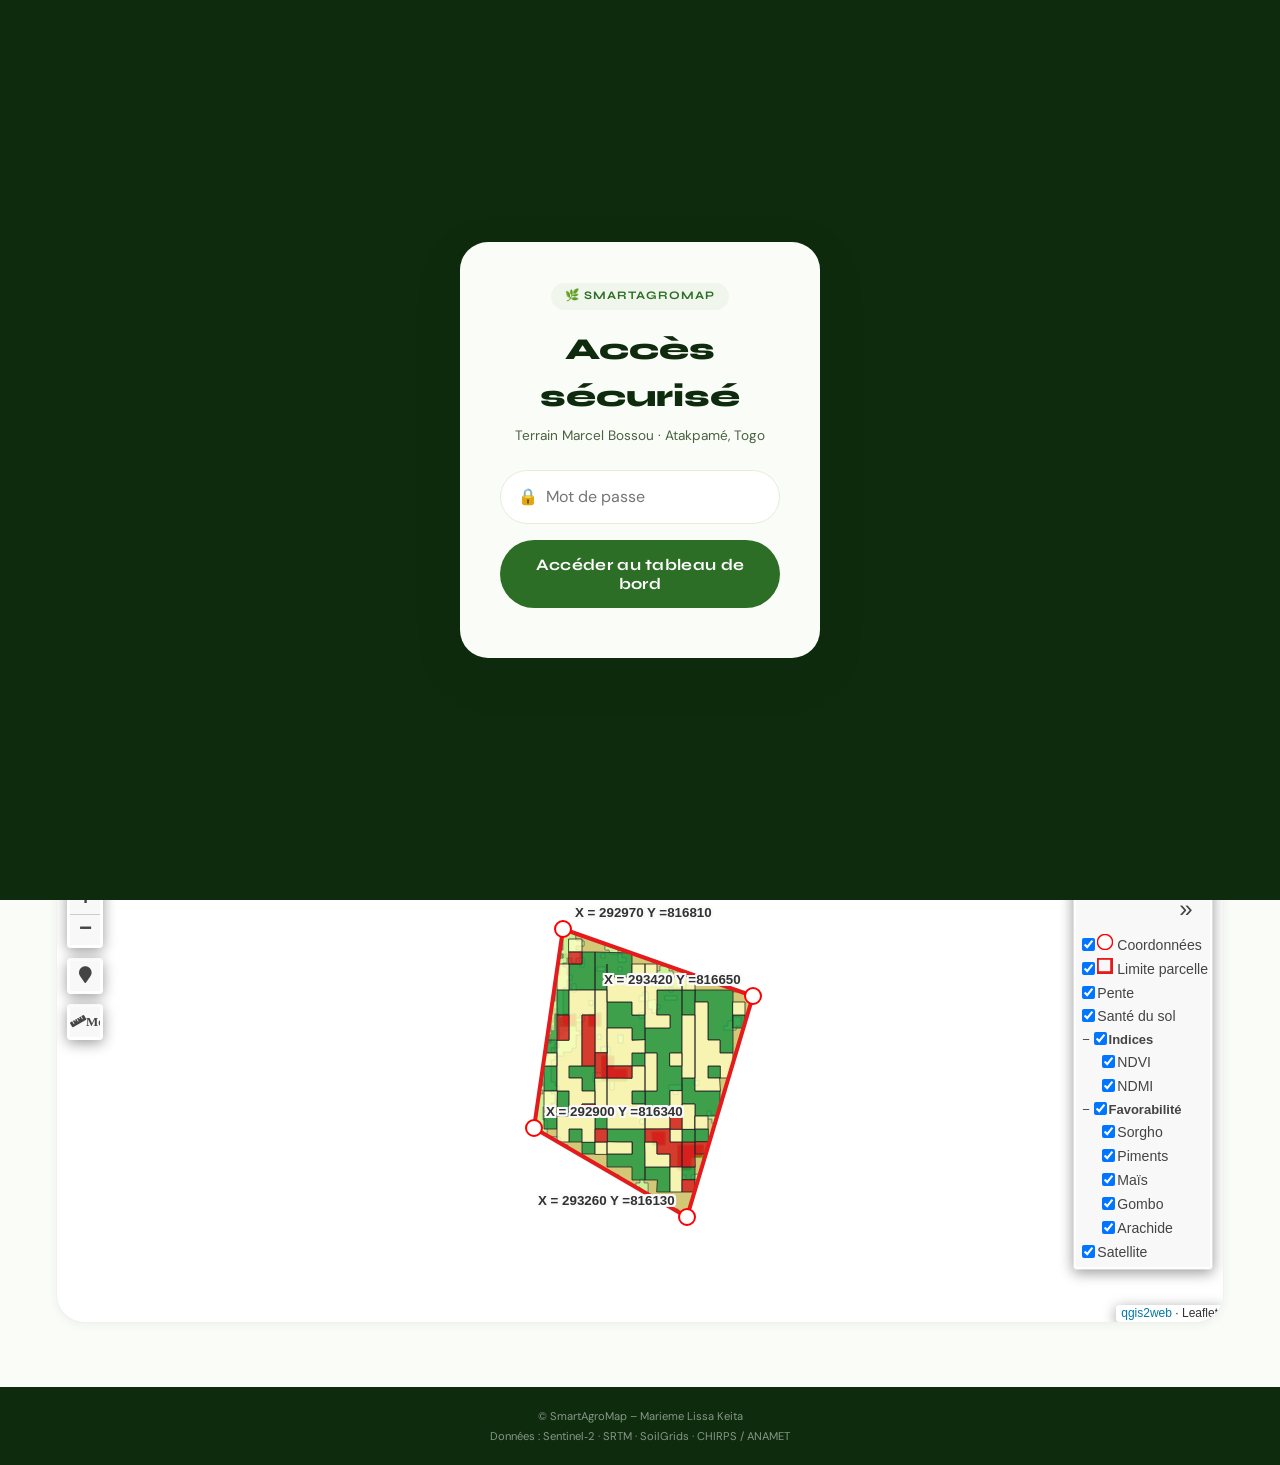
==== commit ba6b825e: "Update print statement from 'Hello' to 'Goodbye'" ====
--- a/index.html
+++ b/index.html
@@ -5,7 +5,7 @@
   <meta name="viewport" content="width=device-width, initial-scale=1.0, user-scalable=yes, viewport-fit=cover">
   <title>SmartAgroMap – Diagnostic Marcel Bossou</title>
 
-  <!-- Ressources QGIS2WEB (Leaflet) – ces fichiers DOIVENT être dans le dossier qgis2web_export -->
+  <!-- QGIS2WEB ressources -->
   <link rel="stylesheet" href="qgis2web_export/css/leaflet.css" />
   <link rel="stylesheet" href="qgis2web_export/css/L.Control.Layers.Tree.css" />
   <link rel="stylesheet" href="qgis2web_export/css/L.Control.Locate.min.css" />
@@ -14,496 +14,762 @@
   <link rel="stylesheet" href="qgis2web_export/css/leaflet.photon.css" />
   <link rel="stylesheet" href="qgis2web_export/css/leaflet-measure.css" />
 
-  <link href="https://fonts.googleapis.com/css2?family=Inter:opsz,wght@14..32,300;400;500;600;700&display=swap" rel="stylesheet">
+  <link href="https://fonts.googleapis.com/css2?family=Syne:wght@400;500;600;700;800&family=DM+Sans:opsz,wght@9..40,300;400;500;600&display=swap" rel="stylesheet">
   <script src="https://cdn.jsdelivr.net/npm/chart.js@4.4.0/dist/chart.umd.min.js"></script>
 
   <style>
-    /* ========== RESET & SCROLL ========== */
+    :root {
+      --forest: #0e2b0e;
+      --canopy: #1a4a1a;
+      --leaf: #2d6e27;
+      --sprout: #4a9e3f;
+      --lime: #8ecf5a;
+      --mist: #f0f6ec;
+      --cream: #fafdf7;
+      --sand: #e8edd4;
+      --text: #0e2b0e;
+      --text-soft: #4a6040;
+      --gold: #c9a227;
+      --danger: #c0392b;
+      --radius-xl: 28px;
+      --radius-lg: 20px;
+      --radius-md: 14px;
+      --radius-pill: 999px;
+      --shadow-sm: 0 2px 8px rgba(14,43,14,.06);
+      --shadow-md: 0 6px 24px rgba(14,43,14,.10);
+      --shadow-lg: 0 16px 48px rgba(14,43,14,.14);
+    }
+
     * { margin: 0; padding: 0; box-sizing: border-box; }
-    html { scroll-behavior: smooth; height: auto; min-height: 100vh; overflow-y: auto; }
+    html { scroll-behavior: smooth; }
     body {
-      font-family: 'Inter', sans-serif;
-      background: #f8faf6;
-      color: #1e2a1e;
-      line-height: 1.5;
-      height: auto;
+      font-family: 'DM Sans', sans-serif;
+      background: var(--cream);
+      color: var(--text);
+      line-height: 1.55;
       min-height: 100vh;
-      overflow-y: auto;
+      overflow-x: hidden;
     }
 
     /* ========== CONNEXION ========== */
     .login-overlay {
+      position: fixed; inset: 0;
+      background: var(--forest);
+      display: flex; align-items: center; justify-content: center;
+      z-index: 10000;
+      padding: 1rem;
+    }
+    .login-card {
+      background: var(--cream);
+      border-radius: var(--radius-xl);
+      padding: clamp(1.5rem, 5vw, 2.5rem);
+      width: 100%;
+      max-width: 360px;
+      text-align: center;
+      box-shadow: var(--shadow-lg);
+      animation: slideUp .4s ease;
+    }
+    @keyframes slideUp { from { opacity:0; transform: translateY(24px); } to { opacity:1; transform: none; } }
+    .login-badge {
+      display: inline-flex; align-items: center; gap: .4rem;
+      background: var(--mist); color: var(--leaf);
+      border-radius: var(--radius-pill);
+      padding: .3rem .9rem; font-size: .72rem;
+      font-family: 'Syne', sans-serif; font-weight: 700;
+      text-transform: uppercase; letter-spacing: .08em;
+      margin-bottom: 1rem;
+    }
+    .login-card h3 {
+      font-family: 'Syne', sans-serif;
+      font-size: clamp(1.5rem, 5vw, 1.9rem);
+      font-weight: 800; color: var(--forest);
+      margin-bottom: .3rem;
+    }
+    .login-card > p { font-size: .85rem; color: var(--text-soft); margin-bottom: 1.5rem; }
+    .login-input-wrap { position: relative; margin-bottom: 1rem; }
+    .login-input-wrap span {
+      position: absolute; left: 1.1rem; top: 50%; transform: translateY(-50%);
+      font-size: 1rem; pointer-events: none;
+    }
+    .login-card input {
+      width: 100%; padding: .95rem 1rem .95rem 2.8rem;
+      border: 1.5px solid var(--sand);
+      border-radius: var(--radius-pill);
+      font-size: 1rem; font-family: inherit; outline: none;
+      transition: border .2s, box-shadow .2s;
+      background: white;
+    }
+    .login-card input:focus { border-color: var(--leaf); box-shadow: 0 0 0 3px rgba(45,110,39,.15); }
+    .login-card button {
+      background: var(--leaf); color: white;
+      border: none; padding: .95rem;
+      width: 100%; border-radius: var(--radius-pill);
+      font-family: 'Syne', sans-serif; font-weight: 700;
+      font-size: 1rem; cursor: pointer;
+      transition: background .2s, transform .1s;
+      letter-spacing: .02em;
+    }
+    .login-card button:hover { background: var(--canopy); }
+    .login-card button:active { transform: scale(.98); }
+    .error-msg { color: var(--danger); font-size: .8rem; margin-top: .6rem; }
+    .hidden { display: none !important; }
+
+    /* ========== NAVIGATION ========== */
+    .nav-bar {
+      background: var(--forest);
+      padding: 0 1rem;
+      display: flex; align-items: center; justify-content: space-between;
+      height: 60px;
+      position: sticky; top: 0; z-index: 900;
+      box-shadow: 0 2px 16px rgba(0,0,0,.2);
+    }
+    .nav-logo {
+      font-family: 'Syne', sans-serif;
+      font-weight: 800; font-size: 1rem;
+      color: white;
+      display: flex; align-items: center; gap: .5rem;
+      letter-spacing: -.01em;
+    }
+    .nav-logo-dot { width: 8px; height: 8px; background: var(--lime); border-radius: 50%; }
+
+    /* Desktop tabs */
+    .nav-tabs-desktop {
+      display: flex; gap: .2rem;
+      background: rgba(255,255,255,.08);
+      padding: .3rem; border-radius: var(--radius-pill);
+    }
+    .tab-btn {
+      background: transparent; border: none;
+      padding: .45rem 1rem;
+      border-radius: var(--radius-pill);
+      font-family: 'DM Sans', sans-serif;
+      font-weight: 500; font-size: .82rem;
+      color: rgba(255,255,255,.65);
+      cursor: pointer; transition: all .2s;
+      white-space: nowrap;
+    }
+    .tab-btn.active { background: var(--leaf); color: white; box-shadow: 0 2px 8px rgba(0,0,0,.2); }
+    .tab-btn:hover:not(.active) { background: rgba(255,255,255,.12); color: white; }
+
+    /* Burger */
+    .burger-btn {
+      display: none;
+      flex-direction: column; justify-content: center;
+      gap: 5px; width: 48px; height: 48px;
+      padding: 10px;
+      background: rgba(255,255,255,.1);
+      border: none; border-radius: var(--radius-md);
+      cursor: pointer; transition: background .2s;
+    }
+    .burger-btn span {
+      display: block; width: 100%; height: 2px;
+      background: white; border-radius: 2px;
+      transition: all .3s ease;
+      transform-origin: center;
+    }
+    .burger-btn.open span:nth-child(1) { transform: translateY(7px) rotate(45deg); }
+    .burger-btn.open span:nth-child(2) { opacity: 0; transform: scaleX(0); }
+    .burger-btn.open span:nth-child(3) { transform: translateY(-7px) rotate(-45deg); }
+    .burger-btn:hover { background: rgba(255,255,255,.18); }
+
+    /* Mobile drawer */
+    .nav-drawer {
       position: fixed;
-      top: 0;
-      left: 0;
+      top: 60px; left: 0;
+      width: min(300px, 85vw);
+      height: calc(100vh - 60px);
+      background: var(--forest);
+      z-index: 999;
+      transform: translateX(-100%);
+      transition: transform .3s cubic-bezier(.4,0,.2,1);
+      padding: 1rem;
+      overflow-y: auto;
+      display: flex; flex-direction: column; gap: .4rem;
+      box-shadow: none;
+    }
+    .nav-drawer.open {
+      transform: translateX(0);
+      box-shadow: 4px 0 20px rgba(0,0,0,0.3);
+    }
+    .nav-drawer .tab-btn {
+      text-align: left;
+      padding: .9rem 1.1rem;
+      font-size: .95rem;
+      border-radius: var(--radius-lg);
       width: 100%;
-      height: 100%;
-      background: rgba(0, 0, 0, 0.85);
-      backdrop-filter: blur(8px);
-      display: flex;
-      align-items: center;
-      justify-content: center;
-      z-index: 10000;
-    }
-    .login-card {
-      background: white;
-      border-radius: 32px;
-      padding: 2rem;
-      width: 340px;
-      text-align: center;
-      box-shadow: 0 25px 40px rgba(0,0,0,0.3);
-    }
-    .login-card h3 { font-size: 1.6rem; font-weight: 700; color: #1f3a1f; margin-bottom: 0.25rem; }
-    .login-card p { font-size: 0.85rem; color: #5a6e4a; margin-bottom: 1.5rem; }
-    .login-card input { width: 100%; padding: 0.9rem; margin-bottom: 1rem; border: 1px solid #ddd; border-radius: 48px; font-size: 1rem; outline: none; }
-    .login-card input:focus { border-color: #2d5a27; box-shadow: 0 0 0 2px rgba(45,90,39,0.2); }
-    .login-card button { background: #2d5a27; color: white; border: none; padding: 0.9rem; width: 100%; border-radius: 48px; font-weight: 600; cursor: pointer; transition: background 0.2s; }
-    .login-card button:hover { background: #1f3a1f; }
-    .error-msg { color: #c0392b; font-size: 0.8rem; margin-top: 0.5rem; }
-    .hidden { display: none !important; }
-
-    /* ========== NAVIGATION (hamburger) ========== */
-    .nav-bar {
-      background: #1f3a1f;
-      color: white;
-      padding: 0 1rem;
-      display: flex;
-      align-items: center;
-      justify-content: space-between;
-      height: 64px;
-      position: sticky;
-      top: 0;
-      z-index: 900;
-      box-shadow: 0 4px 12px rgba(0,0,0,0.1);
-    }
-    .nav-logo { font-weight: 700; font-size: 1.1rem; display: flex; align-items: center; gap: 0.5rem; }
-    .burger {
-      display: none;
-      font-size: 1.8rem;
-      cursor: pointer;
-      background: none;
-      border: none;
-      color: white;
-      padding: 0 0.5rem;
-    }
-    .nav-tabs {
-      display: flex;
-      gap: 0.25rem;
-      background: rgba(255,255,255,0.1);
-      padding: 0.25rem;
-      border-radius: 48px;
-      transition: all 0.3s ease;
-    }
-    .tab-btn {
-      background: transparent;
-      border: none;
-      padding: 0.5rem 1.2rem;
-      border-radius: 40px;
-      font-weight: 500;
-      font-size: 0.85rem;
-      color: rgba(255,255,255,0.7);
-      cursor: pointer;
-      transition: all 0.2s;
-      white-space: nowrap;
-    }
-    .tab-btn.active { background: #2d5a27; color: white; box-shadow: 0 2px 6px rgba(0,0,0,0.2); }
-    .tab-btn:hover:not(.active) { background: rgba(255,255,255,0.15); color: white; }
+      display: flex; align-items: center; gap: .6rem;
+    }
+    .nav-drawer .tab-btn.active { background: var(--leaf); }
+    .drawer-divider { height: 1px; background: rgba(255,255,255,.08); margin: .3rem 0; }
+
+    /* Backdrop */
+    .nav-backdrop {
+      position: fixed; inset: 0;
+      background: rgba(0,0,0,.5);
+      z-index: 998;
+      opacity: 0; pointer-events: none;
+      transition: opacity .3s ease;
+    }
+    .nav-backdrop.open { opacity: 1; pointer-events: all; }
 
     @media (max-width: 768px) {
-      .burger { display: block; }
-      .nav-tabs {
-        position: fixed;
-        top: 64px;
-        left: -100%;
-        flex-direction: column;
-        background: #1f3a1f;
-        width: 80%;
-        max-width: 280px;
-        height: auto;
-        border-radius: 0 20px 20px 0;
-        padding: 1rem;
-        gap: 0.5rem;
-        transition: left 0.3s ease;
-        box-shadow: 4px 4px 12px rgba(0,0,0,0.3);
-        z-index: 1000;
-      }
-      .nav-tabs.open { left: 0; }
-      .tab-btn {
-        text-align: left;
-        padding: 0.8rem 1rem;
-        font-size: 1rem;
-        white-space: normal;
-      }
-      .overlay {
-        position: fixed;
-        top: 0;
-        left: 0;
-        width: 100%;
-        height: 100%;
-        background: rgba(0,0,0,0.5);
-        z-index: 999;
-        display: none;
-      }
-      .overlay.open { display: block; }
+      .nav-tabs-desktop { display: none; }
+      .burger-btn { display: flex; }
     }
 
     /* ========== HERO ========== */
     .hero {
-      background: linear-gradient(135deg, #1f3a1f, #2d5a27);
+      background: var(--canopy);
+      background-image:
+        radial-gradient(ellipse at 80% 20%, rgba(78,160,60,.35) 0%, transparent 60%),
+        radial-gradient(ellipse at 10% 90%, rgba(14,43,14,.8) 0%, transparent 50%);
       color: white;
-      padding: 2rem 1rem;
-      text-align: center;
-    }
-    .hero h1 { font-size: 1.6rem; font-weight: 700; margin-bottom: 0.5rem; }
-    .hero p { font-size: 0.9rem; }
-    .hero-meta {
-      display: flex;
-      flex-wrap: wrap;
-      justify-content: center;
-      gap: 0.8rem;
-      margin-top: 1rem;
-    }
-    .hero-meta span { background: rgba(255,255,255,0.15); padding: 0.3rem 0.8rem; border-radius: 40px; font-size: 0.75rem; }
-
-    /* ========== CONTENEUR ========== */
+      padding: clamp(1.5rem, 5vw, 3rem) 1.2rem;
+      position: relative; overflow: hidden;
+    }
+    .hero::before {
+      content: '';
+      position: absolute; inset: 0;
+      background-image: url("data:image/svg+xml,%3Csvg width='60' height='60' viewBox='0 0 60 60' xmlns='http://www.w3.org/2000/svg'%3E%3Cg fill='none' fill-rule='evenodd'%3E%3Cg fill='%23ffffff' fill-opacity='0.025'%3E%3Cpath d='M36 34v-4h-2v4h-4v2h4v4h2v-4h4v-2h-4zm0-30V0h-2v4h-4v2h4v4h2V6h4V4h-4zM6 34v-4H4v4H0v2h4v4h2v-4h4v-2H6zM6 4V0H4v4H0v2h4v4h2V6h4V4H6z'/%3E%3C/g%3E%3C/g%3E%3C/svg%3E");
+      pointer-events: none;
+    }
+    .hero-inner { position: relative; max-width: 1200px; margin: 0 auto; }
+    .hero-badge {
+      display: inline-flex; align-items: center; gap: .4rem;
+      background: rgba(255,255,255,.12);
+      border: 1px solid rgba(255,255,255,.2);
+      border-radius: var(--radius-pill);
+      padding: .3rem .9rem; font-size: .72rem;
+      font-family: 'Syne', sans-serif; font-weight: 700;
+      text-transform: uppercase; letter-spacing: .08em;
+      margin-bottom: .9rem;
+    }
+    .hero h1 {
+      font-family: 'Syne', sans-serif;
+      font-size: clamp(1.4rem, 4.5vw, 2.2rem);
+      font-weight: 800; line-height: 1.15;
+      margin-bottom: .5rem;
+    }
+    .hero p { font-size: .9rem; opacity: .8; max-width: 520px; }
+    .hero-chips {
+      display: flex; flex-wrap: wrap; gap: .5rem;
+      margin-top: 1.2rem;
+    }
+    .chip {
+      display: inline-flex; align-items: center; gap: .35rem;
+      background: rgba(255,255,255,.1);
+      border: 1px solid rgba(255,255,255,.15);
+      border-radius: var(--radius-pill);
+      padding: .35rem .85rem; font-size: .75rem;
+    }
+
+    /* ========== MAIN ========== */
     .main-container {
       max-width: 1200px;
       margin: 0 auto;
-      padding: 1.5rem 1rem 2rem;
-    }
-    .tab-content { display: none; animation: fade 0.3s ease; }
+      padding: 1.2rem 1rem 3rem;
+    }
+    .tab-content { display: none; animation: fadeIn .25s ease; }
     .tab-content.active-tab { display: block; }
-    @keyframes fade { from { opacity: 0; } to { opacity: 1; } }
-
-    /* ========== CARTES & KPI ========== */
-    .parcelle-card {
+    @keyframes fadeIn { from { opacity:0; transform: translateY(8px); } to { opacity:1; transform: none; } }
+
+    /* ========== CARDS ========== */
+    .card {
       background: white;
-      border-radius: 24px;
-      padding: 1rem;
-      margin-bottom: 1.5rem;
-      box-shadow: 0 4px 12px rgba(0,0,0,0.05);
-      border-left: 5px solid #4a8c3f;
-    }
-    .parcelle-card h3 { font-size: 1.2rem; margin-bottom: 0.5rem; }
-    .parcelle-details {
+      border-radius: var(--radius-xl);
+      padding: 1.2rem;
+      margin-bottom: 1rem;
+      box-shadow: var(--shadow-sm);
+      border: 1px solid rgba(14,43,14,.06);
+    }
+    .card-accent { border-left: 4px solid var(--sprout); }
+
+    .section-title {
+      font-family: 'Syne', sans-serif;
+      font-size: 1.05rem; font-weight: 700;
+      margin-bottom: .9rem;
+      display: flex; align-items: center; gap: .5rem;
+      color: var(--forest);
+    }
+
+    /* ========== PARCELLE INFO ========== */
+    .parcelle-grid {
       display: grid;
-      grid-template-columns: repeat(auto-fit, minmax(160px, 1fr));
-      gap: 0.8rem;
-      margin-top: 0.8rem;
-    }
-    .parcelle-item { background: #fefef9; padding: 0.6rem; border-radius: 14px; font-size: 0.85rem; }
-
+      grid-template-columns: repeat(auto-fit, minmax(130px, 1fr));
+      gap: .6rem; margin-top: .8rem;
+    }
+    .parcelle-item {
+      background: var(--mist);
+      border-radius: var(--radius-md);
+      padding: .7rem .8rem;
+    }
+    .parcelle-item strong { display: block; font-size: .72rem; text-transform: uppercase; letter-spacing: .05em; color: var(--text-soft); margin-bottom: .2rem; }
+    .parcelle-item span { font-size: .9rem; font-weight: 500; color: var(--forest); }
+
+    /* ========== KPI ========== */
     .kpi-grid {
       display: grid;
-      grid-template-columns: repeat(auto-fit, minmax(140px, 1fr));
-      gap: 0.8rem;
-      margin-bottom: 1.5rem;
+      grid-template-columns: repeat(auto-fit, minmax(130px, 1fr));
+      gap: .7rem; margin-bottom: 1rem;
     }
     .kpi-card {
       background: white;
-      border-radius: 20px;
-      padding: 0.8rem;
+      border-radius: var(--radius-xl);
+      padding: 1rem .8rem;
       text-align: center;
-      box-shadow: 0 2px 8px rgba(0,0,0,0.05);
-    }
-    .kpi-value { font-size: 1.4rem; font-weight: 800; color: #2d5a27; }
-    .kpi-label { font-size: 0.7rem; text-transform: uppercase; }
-
-    .card-modern {
-      background: white;
-      border-radius: 24px;
-      padding: 1rem;
-      margin-bottom: 1.2rem;
-      box-shadow: 0 2px 8px rgba(0,0,0,0.05);
-      border: 1px solid #e2e8dc;
-    }
-    .section-title {
-      font-size: 1.2rem;
-      font-weight: 700;
-      margin-bottom: 0.8rem;
-      display: flex;
-      align-items: center;
-      gap: 0.5rem;
-    }
-    .grid-2cols {
+      box-shadow: var(--shadow-sm);
+      border: 1px solid rgba(14,43,14,.06);
+      transition: transform .2s, box-shadow .2s;
+    }
+    .kpi-card:hover { transform: translateY(-2px); box-shadow: var(--shadow-md); }
+    .kpi-value {
+      font-family: 'Syne', sans-serif;
+      font-size: 1.6rem; font-weight: 800;
+      color: var(--leaf);
+      line-height: 1;
+    }
+    .kpi-label { font-size: .68rem; text-transform: uppercase; letter-spacing: .05em; color: var(--text-soft); margin-top: .3rem; }
+    .kpi-sub { font-size: .72rem; color: var(--text-soft); margin-top: .2rem; }
+
+    /* ========== CULTURES ========== */
+    .culture-grid {
+      display: grid;
+      grid-template-columns: repeat(auto-fit, minmax(120px, 1fr));
+      gap: .6rem;
+    }
+    .culture-card {
+      border-radius: var(--radius-lg);
+      padding: .9rem .7rem;
+      text-align: center;
+      position: relative; overflow: hidden;
+    }
+    .culture-card .fill-bar {
+      position: absolute; bottom: 0; left: 0;
+      height: 3px; background: var(--lime);
+      border-radius: 0 0 var(--radius-lg) var(--radius-lg);
+    }
+    .culture-card .c-pct {
+      font-family: 'Syne', sans-serif;
+      font-size: 1.5rem; font-weight: 800;
+      line-height: 1;
+    }
+    .culture-card .c-name { font-size: .75rem; font-weight: 500; margin-top: .2rem; }
+    .culture-card.top { background: linear-gradient(135deg, #e3f2d0, #f0f8e6); }
+    .culture-card.high { background: linear-gradient(135deg, #e8f4e0, #f5fbee); }
+    .culture-card.med { background: linear-gradient(135deg, #f0f5e8, #fafcf5); }
+
+    /* ========== SOIL ========== */
+    .soil-bar-wrap { margin: .6rem 0; }
+    .soil-bar-label { display: flex; justify-content: space-between; font-size: .8rem; margin-bottom: .3rem; }
+    .soil-bar { background: var(--mist); border-radius: var(--radius-pill); height: 10px; overflow: hidden; }
+    .soil-bar-fill { height: 100%; border-radius: var(--radius-pill); background: linear-gradient(to right, var(--sprout), var(--lime)); }
+    .soil-bar-fill.warn { background: linear-gradient(to right, #e67e22, #f0a500); }
+
+    /* ========== RECO ========== */
+    .reco-list { list-style: none; display: flex; flex-direction: column; gap: .5rem; }
+    .reco-item {
+      display: flex; align-items: flex-start; gap: .8rem;
+      background: var(--mist); border-radius: var(--radius-lg);
+      padding: .75rem 1rem;
+    }
+    .reco-icon { font-size: 1.1rem; flex-shrink: 0; margin-top: .05rem; }
+    .reco-text strong { display: block; font-size: .85rem; font-weight: 600; }
+    .reco-text span { font-size: .8rem; color: var(--text-soft); }
+
+    /* ========== CALENDRIER ========== */
+    .cal-grid {
+      display: grid;
+      grid-template-columns: repeat(auto-fit, minmax(140px, 1fr));
+      gap: .6rem;
+    }
+    .cal-item {
+      background: var(--mist); border-radius: var(--radius-lg); padding: .8rem;
+    }
+    .cal-month { font-family: 'Syne', sans-serif; font-size: .75rem; font-weight: 700; color: var(--leaf); text-transform: uppercase; letter-spacing: .06em; }
+    .cal-action { font-size: .82rem; margin-top: .25rem; }
+
+    /* ========== MAP ========== */
+    .map-wrapper {
+      height: clamp(280px, 50vw, 450px);
+      border-radius: var(--radius-xl);
+      overflow: hidden;
+      box-shadow: var(--shadow-md);
+    }
+    #map { height: 100%; width: 100%; }
+
+    /* ========== SYNTHÈSE CARD ========== */
+    .synth-grid {
+      display: grid;
+      grid-template-columns: repeat(auto-fit, minmax(180px, 1fr));
+      gap: .7rem;
+    }
+    .synth-item { background: var(--mist); border-radius: var(--radius-lg); padding: .9rem 1rem; }
+    .synth-item strong { font-size: .75rem; text-transform: uppercase; letter-spacing: .05em; color: var(--text-soft); display: block; margin-bottom: .2rem; }
+
+    /* ========== SUIVI ========== */
+    .service-card {
+      background: linear-gradient(135deg, var(--canopy), var(--leaf));
+      border-radius: var(--radius-xl); padding: 2rem 1.5rem;
+      text-align: center; color: white;
+    }
+    .service-icon { font-size: 2.5rem; margin-bottom: 1rem; }
+    .service-card h3 { font-family: 'Syne', sans-serif; font-size: 1.3rem; font-weight: 700; margin-bottom: .5rem; }
+    .service-card p { font-size: .88rem; opacity: .85; margin-bottom: 1.2rem; max-width: 400px; margin-left: auto; margin-right: auto; }
+    .btn-white {
+      background: white; color: var(--leaf);
+      border: none; padding: .8rem 1.8rem;
+      border-radius: var(--radius-pill);
+      font-family: 'Syne', sans-serif; font-weight: 700;
+      font-size: .9rem; cursor: pointer;
+      transition: transform .2s, box-shadow .2s;
+      display: inline-flex; align-items: center; gap: .5rem;
+    }
+    .btn-white:hover { transform: translateY(-2px); box-shadow: 0 8px 24px rgba(0,0,0,.2); }
+    .service-note { font-size: .7rem; opacity: .6; margin-top: .8rem; }
+
+    /* ========== RAPPORT ========== */
+    .rapport-card {
+      background: white; border-radius: var(--radius-xl);
+      padding: 2rem; text-align: center;
+      box-shadow: var(--shadow-md);
+      border: 1px solid var(--sand);
+    }
+    .rapport-icon { font-size: 3rem; margin-bottom: 1rem; }
+    .rapport-card h2 { font-family: 'Syne', sans-serif; font-size: 1.3rem; font-weight: 700; margin-bottom: .5rem; }
+    .rapport-card p { font-size: .88rem; color: var(--text-soft); margin-bottom: 1.5rem; }
+    .btn-dl {
+      display: inline-flex; align-items: center; gap: .6rem;
+      background: var(--leaf); color: white;
+      padding: .85rem 2rem; border-radius: var(--radius-pill);
+      font-family: 'Syne', sans-serif; font-weight: 700;
+      font-size: .95rem; text-decoration: none;
+      transition: background .2s, transform .15s;
+    }
+    .btn-dl:hover { background: var(--canopy); transform: translateY(-2px); }
+
+    /* ========== CHARTS ========== */
+    .charts-grid {
       display: grid;
       grid-template-columns: repeat(auto-fit, minmax(260px, 1fr));
       gap: 1rem;
     }
-    .soil-info {
-      background: #eef2e9;
-      border-radius: 16px;
-      padding: 0.8rem;
-      display: flex;
-      flex-direction: column;
-      gap: 0.5rem;
-    }
-    .soil-stats {
-      display: flex;
-      flex-wrap: wrap;
-      gap: 0.5rem;
-      margin-top: 0.5rem;
-    }
-    .soil-stat {
-      background: white;
-      border-radius: 30px;
-      padding: 0.2rem 0.8rem;
-      font-size: 0.75rem;
-    }
-    .reco-list {
-      list-style: none;
-      display: grid;
-      grid-template-columns: repeat(auto-fit, minmax(220px, 1fr));
-      gap: 0.6rem;
-    }
-    .reco-list li {
-      display: flex;
-      align-items: flex-start;
-      gap: 0.5rem;
-      font-size: 0.85rem;
-      background: #fefef9;
-      padding: 0.5rem;
-      border-radius: 14px;
-    }
-    .reco-list li::before { content: "🌱"; font-size: 1rem; flex-shrink: 0; }
-    .btn-pdf {
-      background: #2d5a27;
-      color: white;
-      padding: 0.7rem 1.5rem;
-      border-radius: 48px;
-      text-decoration: none;
-      font-weight: 600;
-      display: inline-flex;
-      align-items: center;
-      gap: 0.6rem;
-    }
-    .map-wrapper {
-      height: 400px;
-      width: 100%;
-      border-radius: 20px;
-      overflow: hidden;
-      box-shadow: 0 4px 12px rgba(0,0,0,0.1);
-      margin-top: 0.5rem;
-    }
-    #map { height: 100%; width: 100%; }
-
-    /* Contrôles mobiles */
+    .chart-card {
+      background: white; border-radius: var(--radius-xl);
+      padding: 1.2rem;
+      box-shadow: var(--shadow-sm);
+      border: 1px solid rgba(14,43,14,.06);
+    }
+    .chart-label { text-align: center; font-size: .72rem; text-transform: uppercase; letter-spacing: .05em; color: var(--text-soft); margin-top: .5rem; }
+
+    /* ========== LEGEND PILL ========== */
+    .legend-row { display: flex; flex-wrap: wrap; gap: .5rem; margin-top: .6rem; }
+    .legend-pill {
+      display: inline-flex; align-items: center; gap: .35rem;
+      border-radius: var(--radius-pill); padding: .25rem .75rem;
+      font-size: .75rem; font-weight: 500;
+    }
+    .legend-dot { width: 8px; height: 8px; border-radius: 50%; flex-shrink: 0; }
+
+    /* ========== FOOTER ========== */
+    footer {
+      background: var(--forest); color: rgba(255,255,255,.5);
+      text-align: center; padding: 1.2rem 1rem;
+      font-size: .7rem; line-height: 1.8;
+    }
+
+    /* ========== LEAFLET MOBILE FIX ========== */
     @media (max-width: 768px) {
       .leaflet-control-layers-tree {
-        bottom: 20px;
-        top: auto !important;
-        right: 10px !important;
-        left: auto !important;
-        max-height: 50vh;
-        width: 260px !important;
+        bottom: 16px; top: auto !important;
+        right: 8px !important; left: auto !important;
+        max-height: 50vh; width: 240px !important;
       }
-      .leaflet-control-layers-toggle {
-        width: 40px !important;
-        height: 40px !important;
-        background-size: 24px 24px !important;
-      }
-      .leaflet-control-zoom a,
-      .leaflet-control-locate a,
-      .leaflet-control-measure-toggle {
-        width: 40px !important;
-        height: 40px !important;
-        line-height: 40px !important;
-        font-size: 22px !important;
-      }
-    }
-
-    .service-card {
-      background: linear-gradient(135deg, #eef5ea, #ffffff);
-      border-radius: 24px;
-      padding: 1.2rem;
-      text-align: center;
-    }
-    .btn-outline {
-      background: transparent;
-      border: 2px solid #2d5a27;
-      color: #2d5a27;
-      padding: 0.5rem 1.2rem;
-      border-radius: 48px;
-      font-weight: 600;
-      cursor: pointer;
-      margin-top: 0.8rem;
-    }
-    footer {
-      background: #1f3a1f;
-      color: #bdd4b5;
-      text-align: center;
-      padding: 1rem;
-      font-size: 0.7rem;
-    }
+    }
+
+    /* ========== RESPONSIVE TWEAKS ========== */
     @media (max-width: 480px) {
-      .hero h1 { font-size: 1.3rem; }
-      .map-wrapper { height: 320px; }
+      .kpi-grid { grid-template-columns: repeat(2, 1fr); }
+      .culture-grid { grid-template-columns: repeat(2, 1fr); gap: 0.4rem; }
+      .culture-card { padding: 0.6rem 0.4rem; }
+      .c-pct { font-size: 1.2rem; }
     }
   </style>
 </head>
 <body>
 
-<!-- CONNEXION -->
+<!-- ===== CONNEXION ===== -->
 <div id="loginOverlay" class="login-overlay">
   <div class="login-card">
-    <h3>🌾 SmartAgroMap</h3>
-    <p>Accès sécurisé · Terrain Marcel Bossou</p>
-    <input type="password" id="passwordInput" placeholder="Mot de passe" autocomplete="off">
+    <div class="login-badge">🌿 SmartAgroMap</div>
+    <h3>Accès sécurisé</h3>
+    <p>Terrain Marcel Bossou · Atakpamé, Togo</p>
+    <div class="login-input-wrap">
+      <span>🔒</span>
+      <input type="password" id="passwordInput" placeholder="Mot de passe" autocomplete="off">
+    </div>
     <button onclick="checkPassword()">Accéder au tableau de bord</button>
     <div id="loginError" class="error-msg"></div>
   </div>
 </div>
 <script>
   function checkPassword() {
-    const pwd = document.getElementById('passwordInput').value;
-    if (pwd === 'agro2026') {
+    if (document.getElementById('passwordInput').value === 'agro2026') {
       document.getElementById('loginOverlay').classList.add('hidden');
     } else {
-      document.getElementById('loginError').innerText = 'Mot de passe incorrect (agro2026)';
-      document.getElementById('passwordInput').style.borderColor = '#c0392b';
+      document.getElementById('loginError').innerText = '❌ Mot de passe incorrect';
+      document.getElementById('passwordInput').style.borderColor = 'var(--danger)';
     }
   }
-  document.getElementById('passwordInput').addEventListener('keypress', e => { if(e.key === 'Enter') checkPassword(); });
+  document.getElementById('passwordInput').addEventListener('keypress', e => { if (e.key === 'Enter') checkPassword(); });
 </script>
 
-<!-- NAVIGATION -->
+<!-- ===== NAVIGATION ===== -->
 <nav class="nav-bar">
-  <div class="nav-logo">🌿 SmartAgroMap · Atakpamé</div>
-  <button class="burger" id="burgerBtn">☰</button>
-  <div class="nav-tabs" id="navTabs">
+  <div class="nav-logo">
+    <div class="nav-logo-dot"></div>
+    SmartAgroMap
+  </div>
+
+  <div class="nav-tabs-desktop" id="desktopTabs">
     <button class="tab-btn active" data-tab="carte">🗺️ Carte</button>
     <button class="tab-btn" data-tab="indicateurs">📊 Indicateurs</button>
     <button class="tab-btn" data-tab="recommandations">🌱 Recommandations</button>
     <button class="tab-btn" data-tab="suivi">⏳ Suivi</button>
     <button class="tab-btn" data-tab="rapport">📄 Rapport</button>
   </div>
+
+  <button class="burger-btn" id="burgerBtn" aria-label="Menu">
+    <span></span><span></span><span></span>
+  </button>
 </nav>
-<div id="overlay" class="overlay"></div>
-
-<!-- HERO -->
+
+<div class="nav-drawer" id="navDrawer">
+  <button class="tab-btn active" data-tab="carte">🗺️ Carte</button>
+  <button class="tab-btn" data-tab="indicateurs">📊 Indicateurs</button>
+  <div class="drawer-divider"></div>
+  <button class="tab-btn" data-tab="recommandations">🌱 Recommandations</button>
+  <button class="tab-btn" data-tab="suivi">⏳ Suivi</button>
+  <div class="drawer-divider"></div>
+  <button class="tab-btn" data-tab="rapport">📄 Rapport</button>
+</div>
+<div class="nav-backdrop" id="navBackdrop"></div>
+
+<!-- ===== HERO ===== -->
 <div class="hero">
-  <h1>Diagnostic agronomique<br>Terrain Marcel Bossou</h1>
-  <p>Analyse géospatiale des sols, de l'eau et de la végétation — Atakpamé, Togo</p>
-  <div class="hero-meta">
-    <span>📅 Image satellite : 22 mars 2026</span>
-    <span>🏞️ Surface : ≈ 22 ha</span>
-    <span>📄 Rapport : avril 2026</span>
+  <div class="hero-inner">
+    <div class="hero-badge">📅 Image satellite · 22 mars 2026</div>
+    <h1>Diagnostic agronomique<br>Terrain Marcel Bossou</h1>
+    <p>Analyse géospatiale des sols, de l'eau et de la végétation — Atakpamé, Togo</p>
+    <div class="hero-chips">
+      <span class="chip">🏞️ 22,17 ha</span>
+      <span class="chip">📍 7.382°N · 1.126°E</span>
+      <span class="chip">📄 Rapport avril 2026</span>
+    </div>
   </div>
 </div>
 
 <main class="main-container">
-  <!-- ========== ONGLET CARTE (avec les 5 cultures) ========== -->
+
+  <!-- ===== CARTE ===== -->
   <div id="carte-tab" class="tab-content active-tab">
-    <!-- Fiche parcelle -->
-    <div class="parcelle-card">
-      <h3>📍 Parcelle de Monsieur Marcel Bossou</h3>
-      <p>Atakpamé, Togo — 7.382°N, 1.126°E</p>
-      <div class="parcelle-details">
-        <div class="parcelle-item"><strong>Superficie</strong><br>22,17 ha</div>
-        <div class="parcelle-item"><strong>Occupation</strong><br>Jachère, bas-fonds</div>
-        <div class="parcelle-item"><strong>Objectif</strong><br>Arachide, maïs, sorgho</div>
-        <div class="parcelle-item"><strong>Contraintes</strong><br>Stress hydrique, sols sableux</div>
-      </div>
-    </div>
-
-    <!-- Bloc des 5 cultures -->
-    <div class="card-modern">
-      <h3 class="section-title">🌾 Cultures recommandées (favorabilité)</h3>
-      <div class="grid-2cols" style="grid-template-columns: repeat(auto-fit, minmax(140px,1fr));">
-        <div class="kpi-card"><div class="kpi-value">96%</div><div class="kpi-label">Arachide</div></div>
-        <div class="kpi-card"><div class="kpi-value">90%</div><div class="kpi-label">Maïs</div></div>
-        <div class="kpi-card"><div class="kpi-value">87%</div><div class="kpi-label">Sorgho</div></div>
-        <div class="kpi-card"><div class="kpi-value">87%</div><div class="kpi-label">Piment</div></div>
-        <div class="kpi-card"><div class="kpi-value">87%</div><div class="kpi-label">Gombo</div></div>
-      </div>
-      <p style="font-size:0.75rem; margin-top:0.5rem;">*Pourcentage de surface très favorable à moyennement favorable.</p>
-    </div>
-
-    <!-- Carte -->
-    <div class="card-modern" style="padding:0;">
-      <div style="padding: 0.8rem 1rem 0;">
-        <h2 class="section-title">🗺️ Carte interactive</h2>
-        <p style="font-size:0.8rem;">Contrôle des couches en haut à droite (ou en bas sur mobile)</p>
-      </div>
-      <div class="map-wrapper"><div id="map"></div></div>
+    <div class="card card-accent" style="margin-bottom:1rem;">
+      <div class="section-title">📍 Parcelle de Monsieur Marcel Bossou</div>
+      <p style="font-size:.85rem; color:var(--text-soft);">Atakpamé, Togo</p>
+      <div class="parcelle-grid">
+        <div class="parcelle-item"><strong>Superficie</strong><span>22,17 ha</span></div>
+        <div class="parcelle-item"><strong>Occupation</strong><span>Jachère, bas-fonds</span></div>
+        <div class="parcelle-item"><strong>Objectif</strong><span>Arachide, maïs, sorgho</span></div>
+        <div class="parcelle-item"><strong>Contraintes</strong><span>Stress hydrique</span></div>
+      </div>
+    </div>
+
+    <div class="card">
+      <div class="section-title">🌾 Cultures recommandées</div>
+      <div class="culture-grid">
+        <div class="culture-card top">
+          <div class="c-pct" style="color:var(--leaf);">96%</div>
+          <div class="c-name">🥜 Arachide</div>
+          <div class="fill-bar" style="width:96%"></div>
+        </div>
+        <div class="culture-card high">
+          <div class="c-pct" style="color:var(--sprout);">90%</div>
+          <div class="c-name">🌽 Maïs</div>
+          <div class="fill-bar" style="width:90%"></div>
+        </div>
+        <div class="culture-card med">
+          <div class="c-pct" style="color:#6aab40;">87%</div>
+          <div class="c-name">🌾 Sorgho</div>
+          <div class="fill-bar" style="width:87%"></div>
+        </div>
+        <div class="culture-card med">
+          <div class="c-pct" style="color:#6aab40;">87%</div>
+          <div class="c-name">🌶️ Piment</div>
+          <div class="fill-bar" style="width:87%"></div>
+        </div>
+        <div class="culture-card med">
+          <div class="c-pct" style="color:#6aab40;">87%</div>
+          <div class="c-name">🫛 Gombo</div>
+          <div class="fill-bar" style="width:87%"></div>
+        </div>
+      </div>
+      <p style="font-size:.72rem; color:var(--text-soft); margin-top:.7rem;">* % de surface très à moyennement favorable</p>
+    </div>
+
+    <div class="card" style="padding:0; overflow:hidden;">
+      <div style="padding:.9rem 1.1rem .5rem;">
+        <div class="section-title">🗺️ Carte interactive</div>
+        <p style="font-size:.78rem; color:var(--text-soft); margin-bottom:.5rem;">Contrôle des couches en haut à droite · Cliquez sur une zone pour les détails</p>
+      </div>
+      <div class="map-wrapper" style="border-radius:0 0 var(--radius-xl) var(--radius-xl);">
+        <div id="map"></div>
+      </div>
     </div>
   </div>
 
-  <!-- ========== ONGLET INDICATEURS ========== -->
+  <!-- ===== INDICATEURS ===== -->
   <div id="indicateurs-tab" class="tab-content">
     <div class="kpi-grid">
-      <div class="kpi-card"><div class="kpi-value">96%</div><div class="kpi-label">Arachide favorable</div></div>
-      <div class="kpi-card"><div class="kpi-value">0.20-0.66</div><div class="kpi-label">NDVI</div></div>
-      <div class="kpi-card"><div class="kpi-value">-0.35 à 0.09</div><div class="kpi-label">NDMI</div></div>
-      <div class="kpi-card"><div class="kpi-value">0-6.7°</div><div class="kpi-label">Pente</div></div>
-    </div>
-    <div class="grid-2cols">
-      <div class="card-modern"><canvas id="ndviChart" height="200"></canvas><p style="text-align:center; font-size:0.7rem;">NDVI</p></div>
-      <div class="card-modern"><canvas id="ndmiChart" height="200"></canvas><p style="text-align:center; font-size:0.7rem;">NDMI (stress hydrique)</p></div>
-      <div class="card-modern"><canvas id="penteChart" height="200"></canvas><p style="text-align:center; font-size:0.7rem;">Pente</p></div>
-    </div>
-    <div class="card-modern">
-      <h3 class="section-title">🧱 Fertilité des sols</h3>
-      <div class="soil-info">
-        <div style="font-size:1.5rem;">🌾</div>
-        <div><strong>Zones à fertilité faible (non améliorées)</strong><br>7,8 ha (35%) nécessitent compost et zaï.</div>
-        <div class="soil-stats"><span class="soil-stat">✅ Sols fertiles : 14,4 ha</span><span class="soil-stat">⚠️ À améliorer : 7,8 ha</span></div>
-      </div>
-      <p style="margin-top:0.5rem; font-size:0.8rem;">La couche "Santé du sol" sur la carte localise ces zones.</p>
-    </div>
-    <div class="card-modern">
-      <h3 class="section-title">📈 Synthèse</h3>
-      <p><strong>NDVI</strong> : biomasse faible à moyenne.<br>
-      <strong>NDMI</strong> : stress hydrique sur 18,2 ha (82%).<br>
-      <strong>Pente</strong> : 11% >4° (risque érosion).</p>
+      <div class="kpi-card">
+        <div class="kpi-value">96%</div>
+        <div class="kpi-label">Arachide favorable</div>
+      </div>
+      <div class="kpi-card">
+        <div class="kpi-value" style="font-size:1.1rem;">0.20–0.66</div>
+        <div class="kpi-label">NDVI</div>
+      </div>
+      <div class="kpi-card">
+        <div class="kpi-value" style="font-size:1rem;">–0.35–0.09</div>
+        <div class="kpi-label">NDMI</div>
+      </div>
+      <div class="kpi-card">
+        <div class="kpi-value">0–6.7°</div>
+        <div class="kpi-label">Pente</div>
+      </div>
+    </div>
+
+    <div class="charts-grid">
+      <div class="chart-card">
+        <canvas id="ndviChart" height="180"></canvas>
+        <div class="chart-label">NDVI – Végétation</div>
+      </div>
+      <div class="chart-card">
+        <canvas id="ndmiChart" height="180"></canvas>
+        <div class="chart-label">NDMI – Stress hydrique</div>
+      </div>
+      <div class="chart-card">
+        <canvas id="penteChart" height="180"></canvas>
+        <div class="chart-label">Pente en degrés</div>
+      </div>
+    </div>
+
+    <div class="card" style="margin-top:1rem;">
+      <div class="section-title">🧱 Fertilité des sols</div>
+      <div class="soil-bar-wrap">
+        <div class="soil-bar-label"><span>Sols fertiles</span><span>14,4 ha (65%)</span></div>
+        <div class="soil-bar"><div class="soil-bar-fill" style="width:65%"></div></div>
+      </div>
+      <div class="soil-bar-wrap">
+        <div class="soil-bar-label"><span>⚠️ À améliorer</span><span>7,8 ha (35%)</span></div>
+        <div class="soil-bar"><div class="soil-bar-fill warn" style="width:35%"></div></div>
+      </div>
+      <p style="font-size:.8rem; color:var(--text-soft); margin-top:.6rem;">Les zones à faible fertilité nécessitent compost et technique zaï. La couche "Santé du sol" sur la carte les localise précisément.</p>
+    </div>
+
+    <div class="card">
+      <div class="section-title">📈 Synthèse</div>
+      <div class="synth-grid">
+        <div class="synth-item"><strong>NDVI</strong>Biomasse faible à moyenne sur l'ensemble de la parcelle</div>
+        <div class="synth-item"><strong>NDMI</strong>Stress hydrique prononcé sur 18,2 ha (82% de la surface)</div>
+        <div class="synth-item"><strong>Pente</strong>11% de la surface dépasse 4° — risque d'érosion modéré</div>
+      </div>
     </div>
   </div>
 
-  <!-- ========== ONGLET RECOMMANDATIONS ========== -->
+  <!-- ===== RECOMMANDATIONS ===== -->
   <div id="recommandations-tab" class="tab-content">
-    <div class="card-modern">
-      <h2 class="section-title">🌿 Préconisations agronomiques</h2>
+    <div class="card">
+      <div class="section-title">🌿 Préconisations agronomiques</div>
       <ul class="reco-list">
-        <li><strong>Fertilité</strong> : fumier/compost (sol sableux).</li>
-        <li><strong>Eau & érosion</strong> : cordons pierreux, vetiver.</li>
-        <li><strong>Zones non améliorées</strong> : demi‑lunes, zaï.</li>
-        <li><strong>Arbres fertilitaires</strong> : Faidherbia, Néré, Moringa.</li>
-        <li><strong>Rotation</strong> : arachide → maïs/sorgho.</li>
-        <li><strong>Semis précoce</strong> : mars-avril.</li>
+        <li class="reco-item">
+          <div class="reco-icon">💩</div>
+          <div class="reco-text"><strong>Fertilité</strong><span>Apport de fumier ou compost sur les sols sableux pauvres en matière organique</span></div>
+        </li>
+        <li class="reco-item">
+          <div class="reco-icon">💧</div>
+          <div class="reco-text"><strong>Eau & érosion</strong><span>Mise en place de cordons pierreux et bandes de vétiver sur les zones à pente >4°</span></div>
+        </li>
+        <li class="reco-item">
+          <div class="reco-icon">🕳️</div>
+          <div class="reco-text"><strong>Zones non améliorées</strong><span>Techniques demi-lunes et zaï sur les 7,8 ha à fertilité faible</span></div>
+        </li>
+        <li class="reco-item">
+          <div class="reco-icon">🌳</div>
+          <div class="reco-text"><strong>Arbres fertilitaires</strong><span>Intégration de Faidherbia albida, Néré et Moringa oleifera en agroforesterie</span></div>
+        </li>
+        <li class="reco-item">
+          <div class="reco-icon">🔄</div>
+          <div class="reco-text"><strong>Rotation culturale</strong><span>Alternance arachide → maïs / sorgho pour préserver la structure du sol</span></div>
+        </li>
+        <li class="reco-item">
+          <div class="reco-icon">🌱</div>
+          <div class="reco-text"><strong>Semis précoce</strong><span>Respecter la fenêtre mars–avril pour optimiser l'humidité résiduelle</span></div>
+        </li>
       </ul>
     </div>
-    <div class="card-modern">
-      <h3 class="section-title">📅 Calendrier indicatif</h3>
-      <p>Fév-mars : préparation/fumure<br>Mars-avril : semis arachide<br>Juin-juillet : rotation céréales<br>Mai-sept : irrigation si NDMI négatif</p>
+
+    <div class="card">
+      <div class="section-title">📅 Calendrier cultural indicatif</div>
+      <div class="cal-grid">
+        <div class="cal-item"><div class="cal-month">Fév – Mars</div><div class="cal-action">Préparation du sol · apport fumure</div></div>
+        <div class="cal-item"><div class="cal-month">Mars – Avr</div><div class="cal-action">Semis arachide (culture principale)</div></div>
+        <div class="cal-item"><div class="cal-month">Juin – Juil</div><div class="cal-action">Rotation céréales (maïs / sorgho)</div></div>
+        <div class="cal-item"><div class="cal-month">Mai – Sept</div><div class="cal-action">Irrigation d'appoint si NDMI négatif</div></div>
+      </div>
     </div>
   </div>
 
-  <!-- ========== ONGLET SUIVI ========== -->
+  <!-- ===== SUIVI ===== -->
   <div id="suivi-tab" class="tab-content">
     <div class="service-card">
-      <div style="font-size:2rem;">📡</div>
+      <div class="service-icon">📡</div>
       <h3>Service de suivi personnalisé</h3>
-      <p>Abonnement mensuel : mises à jour NDVI/NDMI, alertes, rapport personnalisé.</p>
-      <button class="btn-outline" onclick="alert('Merci ! Un conseiller vous contactera.')">📩 Être recontacté</button>
-      <p style="font-size:0.7rem; margin-top:0.5rem;">*Service démo disponible mai 2026</p>
+      <p>Abonnement mensuel avec mises à jour NDVI / NDMI, alertes précoces et rapport personnalisé pour votre parcelle.</p>
+      <button class="btn-white" onclick="alert('Merci ! Un conseiller vous contactera sous 48h.')">
+        📩 Être recontacté
+      </button>
+      <div class="service-note">* Service démo disponible à partir de mai 2026</div>
+    </div>
+
+    <div class="card" style="margin-top:1rem;">
+      <div class="section-title">📊 Ce que comprend le suivi</div>
+      <ul class="reco-list">
+        <li class="reco-item"><div class="reco-icon">🛰️</div><div class="reco-text"><strong>Imagerie mensuelle</strong><span>Nouveau traitement Sentinel-2 chaque mois</span></div></li>
+        <li class="reco-item"><div class="reco-icon">🔔</div><div class="reco-text"><strong>Alertes SMS</strong><span>Notification en cas de stress hydrique ou de baisse du NDVI</span></div></li>
+        <li class="reco-item"><div class="reco-icon">📋</div><div class="reco-text"><strong>Rapport PDF</strong><span>Tableau de bord mis à jour et recommandations actualisées</span></div></li>
+      </ul>
     </div>
   </div>
 
-  <!-- ========== ONGLET RAPPORT ========== -->
+  <!-- ===== RAPPORT ===== -->
   <div id="rapport-tab" class="tab-content">
-    <div class="card-modern" style="text-align:center;">
-      <h2 class="section-title" style="justify-content:center;">📄 Rapport final</h2>
-      <p>Téléchargez le diagnostic complet (PDF).</p>
-      <a class="btn-pdf" href="rapport_final.pdf" download>📄 Télécharger le rapport</a>
+    <div class="rapport-card">
+      <div class="rapport-icon">📄</div>
+      <h2>Rapport de diagnostic complet</h2>
+      <p>Téléchargez le diagnostic agronomique complet incluant toutes les analyses géospatiales, cartes commentées et recommandations détaillées.</p>
+      <a class="btn-dl" href="rapport_final.pdf" download>
+        ⬇️ Télécharger le rapport PDF
+      </a>
     </div>
   </div>
+
 </main>
 
 <footer>
-  © SmartAgroMap – Marieme Lissa Keita – Données : Sentinel‑2, SRTM, SoilGrids, CHIRPS/ANAMET
+  © SmartAgroMap – Marieme Lissa Keita<br>
+  Données : Sentinel‑2 · SRTM · SoilGrids · CHIRPS / ANAMET
 </footer>
 
-<!-- ========== SCRIPTS QGIS2WEB (intégrale) ========== -->
+<!-- ===== QGIS2WEB ===== -->
 <script src="qgis2web_export/js/qgis2web_expressions.js"></script>
 <script src="qgis2web_export/js/leaflet.js"></script>
 <script src="qgis2web_export/js/L.Control.Layers.Tree.min.js"></script>
@@ -530,199 +796,209 @@
 <script src="qgis2web_export/data/Coordonnesdelaparcelle_11.js"></script>
 
 <script>
-  // Menu hamburger
-  const burger = document.getElementById('burgerBtn');
-  const navTabs = document.getElementById('navTabs');
-  const overlay = document.getElementById('overlay');
-  function closeMenu() {
-    navTabs.classList.remove('open');
-    overlay.classList.remove('open');
+/* ===== FERMETURE AUTO DU DRAWER & NAVIGATION ===== */
+const burgerBtn = document.getElementById('burgerBtn');
+const navDrawer = document.getElementById('navDrawer');
+const navBackdrop = document.getElementById('navBackdrop');
+
+function openDrawer() {
+  navDrawer.classList.add('open');
+  navBackdrop.classList.add('open');
+  burgerBtn.classList.add('open');
+  document.body.style.overflow = 'hidden';
+}
+function closeDrawer() {
+  navDrawer.classList.remove('open');
+  navBackdrop.classList.remove('open');
+  burgerBtn.classList.remove('open');
+  document.body.style.overflow = '';
+}
+
+burgerBtn.addEventListener('click', () => {
+  if (navDrawer.classList.contains('open')) closeDrawer();
+  else openDrawer();
+});
+navBackdrop.addEventListener('click', closeDrawer);
+
+function switchTab(tabId) {
+  document.querySelectorAll('.tab-content').forEach(c => c.classList.remove('active-tab'));
+  document.getElementById(tabId + '-tab').classList.add('active-tab');
+  document.querySelectorAll('.tab-btn').forEach(b => {
+    b.classList.toggle('active', b.getAttribute('data-tab') === tabId);
+  });
+  if (tabId === 'carte' && typeof map !== 'undefined') {
+    setTimeout(() => map.invalidateSize(), 100);
   }
-  burger.addEventListener('click', () => {
-    navTabs.classList.toggle('open');
-    overlay.classList.toggle('open');
+  closeDrawer();  // fermeture automatique du drawer après clic sur un onglet (mobile)
+}
+
+// Attacher les événements à TOUS les onglets (desktop + drawer)
+document.querySelectorAll('.tab-btn').forEach(btn => {
+  btn.addEventListener('click', () => {
+    switchTab(btn.getAttribute('data-tab'));
   });
-  overlay.addEventListener('click', closeMenu);
-  document.querySelectorAll('.tab-btn').forEach(btn => {
-    btn.addEventListener('click', (e) => {
-      closeMenu();
-      const tabId = btn.getAttribute('data-tab');
-      document.querySelectorAll('.tab-content').forEach(c => c.classList.remove('active-tab'));
-      document.getElementById(`${tabId}-tab`).classList.add('active-tab');
-      document.querySelectorAll('.tab-btn').forEach(b => b.classList.remove('active'));
-      btn.classList.add('active');
-      if (tabId === 'carte' && map) setTimeout(() => map.invalidateSize(), 100);
-    });
+});
+
+/* ===== CARTE LEAFLET (centrée sur la parcelle) ===== */
+var map = L.map('map', { zoomControl: false, maxZoom: 28, minZoom: 4 }).setView([7.382, 1.126], 16);
+var hash = new L.Hash(map);
+map.attributionControl.setPrefix('<a href="https://github.com/tomchadwin/qgis2web">qgis2web</a> · Leaflet');
+var autolinker = new Autolinker({ truncate: { length: 30, location: 'smart' } });
+
+function removeEmptyRowsFromPopupContent(content, feature) {
+  var tempDiv = document.createElement('div');
+  tempDiv.innerHTML = content;
+  tempDiv.querySelectorAll('tr').forEach(row => {
+    var td = row.querySelector('td.visible-with-data');
+    if (td && feature.properties[td.id] == null) row.parentNode.removeChild(row);
   });
-
-  // ========== INITIALISATION DE LA CARTE ==========
-  // Centrage sur la parcelle Marcel Bossou (7.382, 1.126) avec zoom 16
-  var map = L.map('map', { zoomControl: false, maxZoom: 28, minZoom: 4 })
-      .setView([7.382, 1.126], 16);
-  var hash = new L.Hash(map);
-  map.attributionControl.setPrefix('<a href="https://github.com/tomchadwin/qgis2web">qgis2web</a> · Leaflet');
-  var autolinker = new Autolinker({ truncate: { length: 30, location: 'smart' } });
-
-  function removeEmptyRowsFromPopupContent(content, feature) {
-    var tempDiv = document.createElement('div');
-    tempDiv.innerHTML = content;
-    var rows = tempDiv.querySelectorAll('tr');
-    for (var i = 0; i < rows.length; i++) {
-      var td = rows[i].querySelector('td.visible-with-data');
-      if (td && td.classList.contains('visible-with-data') && feature.properties[td.id] == null) {
-        rows[i].parentNode.removeChild(rows[i]);
-      }
-    }
-    return tempDiv.innerHTML;
+  return tempDiv.innerHTML;
+}
+function addClassToPopupIfMedia(content, popup) {
+  var tempDiv = document.createElement('div');
+  tempDiv.innerHTML = content;
+  var imgTd = tempDiv.querySelector('td img');
+  if (imgTd && /\.(jpg|jpeg|png|gif|bmp|webp|avif)$/i.test(imgTd.getAttribute('src'))) {
+    popup._contentNode.classList.add('media');
+    setTimeout(() => popup.update(), 10);
   }
-  function addClassToPopupIfMedia(content, popup) {
-    var tempDiv = document.createElement('div');
-    tempDiv.innerHTML = content;
-    var imgTd = tempDiv.querySelector('td img');
-    if (imgTd && /\.(jpg|jpeg|png|gif|bmp|webp|avif)$/i.test(imgTd.getAttribute('src'))) {
-      popup._contentNode.classList.add('media');
-      setTimeout(function() { popup.update(); }, 10);
-    }
-  }
-
-  L.control.zoom({ position: 'topleft' }).addTo(map);
-  L.control.locate({ locateOptions: { maxZoom: 19 } }).addTo(map);
-  var measureControl = new L.Control.Measure({ position: 'topleft', primaryLengthUnit: 'meters', secondaryLengthUnit: 'kilometers', primaryAreaUnit: 'sqmeters', secondaryAreaUnit: 'hectares' });
-  measureControl.addTo(map);
-  document.getElementsByClassName('leaflet-control-measure-toggle')[0].className += ' fas fa-ruler';
-
-  var bounds_group = new L.featureGroup([]);
-  map.createPane('pane_BasemapGoogleSatellite_0');
-  map.getPane('pane_BasemapGoogleSatellite_0').style.zIndex = 400;
-  var layer_BasemapGoogleSatellite_0 = L.tileLayer('https://mt1.google.com/vt/lyrs=s&x={x}&y={y}&z={z}', {
-    pane: 'pane_BasemapGoogleSatellite_0',
-    opacity: 0.6,
-    minZoom: 4,
-    maxZoom: 28
-  }).addTo(map);
-
-  function makePopup(props, keys) {
-    return keys.map(k => props[k] != null ? '<tr><td colspan="2">' + autolinker.link(String(props[k])) + '</td></tr>' : '').join('');
-  }
-
-  // ========== DÉFINITION DES COUCHES (QGIS2WEB) ==========
-  function pop_Arachide_1(f,l){ var c=makePopup(f.properties,['fid','DN','AREA']); c=removeEmptyRowsFromPopupContent(c,f); l.on('popupopen',function(e){addClassToPopupIfMedia(c,e.popup);}); l.bindPopup(c,{maxHeight:400}); }
-  function style_Arachide_1_0(f){ switch(String(f.properties['DN'])){ case'1':return{pane:'pane_Arachide_1',stroke:false,fill:true,fillOpacity:1,fillColor:'rgba(255,122,99,0.8)',interactive:true}; case'2':return{pane:'pane_Arachide_1',stroke:false,fill:true,fillOpacity:1,fillColor:'rgba(238,255,134,0.8)',interactive:true}; case'3':return{pane:'pane_Arachide_1',stroke:false,fill:true,fillOpacity:1,fillColor:'rgba(98,176,95,0.8)',interactive:true}; default:return{}; } }
-  map.createPane('pane_Arachide_1'); map.getPane('pane_Arachide_1').style.zIndex=401;
-  var layer_Arachide_1 = new L.geoJson(json_Arachide_1, { attribution: '', interactive: true, dataVar: 'json_Arachide_1', layerName: 'layer_Arachide_1', pane: 'pane_Arachide_1', onEachFeature: pop_Arachide_1, style: style_Arachide_1_0 });
-  bounds_group.addLayer(layer_Arachide_1); map.addLayer(layer_Arachide_1);
-
-  function pop_Gombo_2(f,l){ var c=makePopup(f.properties,['fid','DN','AREA']); c=removeEmptyRowsFromPopupContent(c,f); l.on('popupopen',function(e){addClassToPopupIfMedia(c,e.popup);}); l.bindPopup(c,{maxHeight:400}); }
-  function style_Gombo_2_0(f){ switch(String(f.properties['DN'])){ case'1':return{pane:'pane_Gombo_2',stroke:false,fill:true,fillOpacity:1,fillColor:'rgba(255,122,99,0.8)',interactive:true}; case'2':return{pane:'pane_Gombo_2',stroke:false,fill:true,fillOpacity:1,fillColor:'rgba(238,255,134,0.8)',interactive:true}; case'3':return{pane:'pane_Gombo_2',stroke:false,fill:true,fillOpacity:1,fillColor:'rgba(98,176,95,0.8)',interactive:true}; default:return{}; } }
-  map.createPane('pane_Gombo_2'); map.getPane('pane_Gombo_2').style.zIndex=402;
-  var layer_Gombo_2 = new L.geoJson(json_Gombo_2, { attribution: '', interactive: true, dataVar: 'json_Gombo_2', layerName: 'layer_Gombo_2', pane: 'pane_Gombo_2', onEachFeature: pop_Gombo_2, style: style_Gombo_2_0 });
-  bounds_group.addLayer(layer_Gombo_2); map.addLayer(layer_Gombo_2);
-
-  function pop_Mas_3(f,l){ var c=makePopup(f.properties,['fid','DN','AREA']); c=removeEmptyRowsFromPopupContent(c,f); l.on('popupopen',function(e){addClassToPopupIfMedia(c,e.popup);}); l.bindPopup(c,{maxHeight:400}); }
-  function style_Mas_3_0(f){ switch(String(f.properties['DN'])){ case'1':return{pane:'pane_Mas_3',stroke:false,fill:true,fillOpacity:1,fillColor:'rgba(255,122,99,0.8)',interactive:true}; case'2':return{pane:'pane_Mas_3',stroke:false,fill:true,fillOpacity:1,fillColor:'rgba(238,255,134,0.8)',interactive:true}; case'3':return{pane:'pane_Mas_3',stroke:false,fill:true,fillOpacity:1,fillColor:'rgba(98,176,95,0.8)',interactive:true}; default:return{}; } }
-  map.createPane('pane_Mas_3'); map.getPane('pane_Mas_3').style.zIndex=403;
-  var layer_Mas_3 = new L.geoJson(json_Mas_3, { attribution: '', interactive: true, dataVar: 'json_Mas_3', layerName: 'layer_Mas_3', pane: 'pane_Mas_3', onEachFeature: pop_Mas_3, style: style_Mas_3_0 });
-  bounds_group.addLayer(layer_Mas_3); map.addLayer(layer_Mas_3);
-
-  function pop_Piments_4(f,l){ var c=makePopup(f.properties,['fid','DN','AREA']); c=removeEmptyRowsFromPopupContent(c,f); l.on('popupopen',function(e){addClassToPopupIfMedia(c,e.popup);}); l.bindPopup(c,{maxHeight:400}); }
-  function style_Piments_4_0(f){ switch(String(f.properties['DN'])){ case'1':return{pane:'pane_Piments_4',stroke:false,fill:true,fillOpacity:1,fillColor:'rgba(255,122,99,0.8)',interactive:true}; case'2':return{pane:'pane_Piments_4',stroke:false,fill:true,fillOpacity:1,fillColor:'rgba(238,255,134,0.8)',interactive:true}; case'3':return{pane:'pane_Piments_4',stroke:false,fill:true,fillOpacity:1,fillColor:'rgba(98,176,95,0.8)',interactive:true}; default:return{}; } }
-  map.createPane('pane_Piments_4'); map.getPane('pane_Piments_4').style.zIndex=404;
-  var layer_Piments_4 = new L.geoJson(json_Piments_4, { attribution: '', interactive: true, dataVar: 'json_Piments_4', layerName: 'layer_Piments_4', pane: 'pane_Piments_4', onEachFeature: pop_Piments_4, style: style_Piments_4_0 });
-  bounds_group.addLayer(layer_Piments_4); map.addLayer(layer_Piments_4);
-
-  function pop_Sorgho_5(f,l){ var c=makePopup(f.properties,['fid','DN','AREA']); c=removeEmptyRowsFromPopupContent(c,f); l.on('popupopen',function(e){addClassToPopupIfMedia(c,e.popup);}); l.bindPopup(c,{maxHeight:400}); }
-  function style_Sorgho_5_0(f){ switch(String(f.properties['DN'])){ case'1':return{pane:'pane_Sorgho_5',stroke:false,fill:true,fillOpacity:1,fillColor:'rgba(255,122,99,0.8)',interactive:true}; case'2':return{pane:'pane_Sorgho_5',stroke:false,fill:true,fillOpacity:1,fillColor:'rgba(238,255,134,0.8)',interactive:true}; case'3':return{pane:'pane_Sorgho_5',stroke:false,fill:true,fillOpacity:1,fillColor:'rgba(98,176,95,0.8)',interactive:true}; default:return{}; } }
-  map.createPane('pane_Sorgho_5'); map.getPane('pane_Sorgho_5').style.zIndex=405;
-  var layer_Sorgho_5 = new L.geoJson(json_Sorgho_5, { attribution: '', interactive: true, dataVar: 'json_Sorgho_5', layerName: 'layer_Sorgho_5', pane: 'pane_Sorgho_5', onEachFeature: pop_Sorgho_5, style: style_Sorgho_5_0 });
-  bounds_group.addLayer(layer_Sorgho_5); map.addLayer(layer_Sorgho_5);
-
-  function pop_NDMI_6(f,l){ var c=makePopup(f.properties,['fid','DN','CLASSE','VALEUR','Interpretation','AREA']); c=removeEmptyRowsFromPopupContent(c,f); l.on('popupopen',function(e){addClassToPopupIfMedia(c,e.popup);}); l.bindPopup(c,{maxHeight:400}); }
-  function style_NDMI_6_0(f){ switch(String(f.properties['VALEUR'])){ case'< -0.1':return{pane:'pane_NDMI_6',opacity:1,color:'rgba(35,35,35,1)',weight:1,fill:true,fillOpacity:1,fillColor:'rgba(115,178,216,1)',interactive:true}; case'-0.1 à 0.1':return{pane:'pane_NDMI_6',opacity:1,color:'rgba(35,35,35,1)',weight:1,fill:true,fillOpacity:1,fillColor:'rgba(8,48,107,1)',interactive:true}; default:return{}; } }
-  map.createPane('pane_NDMI_6'); map.getPane('pane_NDMI_6').style.zIndex=406;
-  var layer_NDMI_6 = new L.geoJson(json_NDMI_6, { attribution: '', interactive: true, dataVar: 'json_NDMI_6', layerName: 'layer_NDMI_6', pane: 'pane_NDMI_6', onEachFeature: pop_NDMI_6, style: style_NDMI_6_0 });
-  bounds_group.addLayer(layer_NDMI_6); map.addLayer(layer_NDMI_6);
-
-  function pop_NDVI_7(f,l){ var c=makePopup(f.properties,['fid','VALEUR','interpretation','Classe','AREA']); c=removeEmptyRowsFromPopupContent(c,f); l.on('popupopen',function(e){addClassToPopupIfMedia(c,e.popup);}); l.bindPopup(c,{maxHeight:400}); }
-  function style_NDVI_7_0(f){ switch(String(f.properties['VALEUR'])){ case'0.199 à 0.35':return{pane:'pane_NDVI_7',opacity:1,color:'rgba(83,83,83,0.8)',weight:1,fill:true,fillOpacity:1,fillColor:'rgba(255,180,74,0.8)',interactive:true}; case'0.35 à 0.50':return{pane:'pane_NDVI_7',opacity:1,color:'rgba(83,83,83,0.8)',weight:1,fill:true,fillOpacity:1,fillColor:'rgba(238,255,134,0.8)',interactive:true}; case'0.50 à 0.658':return{pane:'pane_NDVI_7',opacity:1,color:'rgba(83,83,83,0.8)',weight:1,fill:true,fillOpacity:1,fillColor:'rgba(36,169,31,0.8)',interactive:true}; default:return{}; } }
-  map.createPane('pane_NDVI_7'); map.getPane('pane_NDVI_7').style.zIndex=407;
-  var layer_NDVI_7 = new L.geoJson(json_NDVI_7, { attribution: '', interactive: true, dataVar: 'json_NDVI_7', layerName: 'layer_NDVI_7', pane: 'pane_NDVI_7', onEachFeature: pop_NDVI_7, style: style_NDVI_7_0 });
-  bounds_group.addLayer(layer_NDVI_7); map.addLayer(layer_NDVI_7);
-
-  function pop_Santdusol_8(f,l){ var c=makePopup(f.properties,['fid','DN','AREA','CLASSE']); c=removeEmptyRowsFromPopupContent(c,f); l.on('popupopen',function(e){addClassToPopupIfMedia(c,e.popup);}); l.bindPopup(c,{maxHeight:400}); }
-  function style_Santdusol_8_0(f){ switch(String(f.properties['DN'])){ case'0':return{pane:'pane_Santdusol_8',opacity:1,color:'rgba(62,197,0,1)',weight:1,fill:true,fillOpacity:1,fillColor:'rgba(177,248,156,0.3)',interactive:true}; case'1':return{pane:'pane_Santdusol_8',opacity:1,color:'rgba(215,62,36,1)',weight:1,fill:true,fillOpacity:1,fillColor:'rgba(215,62,36,1)',interactive:true}; default:return{}; } }
-  map.createPane('pane_Santdusol_8'); map.getPane('pane_Santdusol_8').style.zIndex=408;
-  var layer_Santdusol_8 = new L.geoJson(json_Santdusol_8, { attribution: '', interactive: true, dataVar: 'json_Santdusol_8', layerName: 'layer_Santdusol_8', pane: 'pane_Santdusol_8', onEachFeature: pop_Santdusol_8, style: style_Santdusol_8_0 });
-  bounds_group.addLayer(layer_Santdusol_8); map.addLayer(layer_Santdusol_8);
-
-  function pop_Penteendegrs_9(f,l){ var c=makePopup(f.properties,['fid','VALEUR','CLASSE','Interpretation','AREA']); c=removeEmptyRowsFromPopupContent(c,f); l.on('popupopen',function(e){addClassToPopupIfMedia(c,e.popup);}); l.bindPopup(c,{maxHeight:400}); }
-  function style_Penteendegrs_9_0(f){ switch(String(f.properties['VALEUR'])){ case'0 à 2':return{pane:'pane_Penteendegrs_9',opacity:1,color:'rgba(35,35,35,0.8)',weight:1,fill:true,fillOpacity:1,fillColor:'rgba(26,150,65,0.8)',interactive:true}; case'2 à 4':return{pane:'pane_Penteendegrs_9',opacity:1,color:'rgba(35,35,35,0.8)',weight:1,fill:true,fillOpacity:1,fillColor:'rgba(255,255,192,0.8)',interactive:true}; case'4 à 6.7':return{pane:'pane_Penteendegrs_9',opacity:1,color:'rgba(35,35,35,0.8)',weight:1,fill:true,fillOpacity:1,fillColor:'rgba(215,25,28,0.8)',interactive:true}; default:return{}; } }
-  map.createPane('pane_Penteendegrs_9'); map.getPane('pane_Penteendegrs_9').style.zIndex=409;
-  var layer_Penteendegrs_9 = new L.geoJson(json_Penteendegrs_9, { attribution: '', interactive: true, dataVar: 'json_Penteendegrs_9', layerName: 'layer_Penteendegrs_9', pane: 'pane_Penteendegrs_9', onEachFeature: pop_Penteendegrs_9, style: style_Penteendegrs_9_0 });
-  bounds_group.addLayer(layer_Penteendegrs_9); map.addLayer(layer_Penteendegrs_9);
-
-  function pop_LimiteParcelle_10(f,l){ var c=makePopup(f.properties,['fid','AREA']); c=removeEmptyRowsFromPopupContent(c,f); l.on('popupopen',function(e){addClassToPopupIfMedia(c,e.popup);}); l.bindPopup(c,{maxHeight:400}); }
-  function style_LimiteParcelle_10_0(){ return{pane:'pane_LimiteParcelle_10',opacity:1,color:'rgba(228,26,28,1)',dashArray:'',lineCap:'square',lineJoin:'bevel',weight:4,fillOpacity:0,interactive:true}; }
-  map.createPane('pane_LimiteParcelle_10'); map.getPane('pane_LimiteParcelle_10').style.zIndex=410;
-  var layer_LimiteParcelle_10 = new L.geoJson(json_LimiteParcelle_10, { attribution: '', interactive: true, dataVar: 'json_LimiteParcelle_10', layerName: 'layer_LimiteParcelle_10', pane: 'pane_LimiteParcelle_10', onEachFeature: pop_LimiteParcelle_10, style: style_LimiteParcelle_10_0 });
-  bounds_group.addLayer(layer_LimiteParcelle_10); map.addLayer(layer_LimiteParcelle_10);
-
-  function pop_Coordonnesdelaparcelle_11(f,l){ var c=makePopup(f.properties,['fid','AREA','X','Y']); c=removeEmptyRowsFromPopupContent(c,f); l.on('popupopen',function(e){addClassToPopupIfMedia(c,e.popup);}); l.bindPopup(c,{maxHeight:400}); }
-  function style_Coordonnesdelaparcelle_11_0(){ return{pane:'pane_Coordonnesdelaparcelle_11',radius:8,opacity:1,color:'rgba(255,0,0,1)',dashArray:'',lineCap:'butt',lineJoin:'miter',weight:2,fill:true,fillOpacity:1,fillColor:'rgba(255,255,255,1)',interactive:true}; }
-  map.createPane('pane_Coordonnesdelaparcelle_11'); map.getPane('pane_Coordonnesdelaparcelle_11').style.zIndex=411;
-  var layer_Coordonnesdelaparcelle_11 = new L.geoJson(json_Coordonnesdelaparcelle_11, { attribution: '', interactive: true, dataVar: 'json_Coordonnesdelaparcelle_11', layerName: 'layer_Coordonnesdelaparcelle_11', pane: 'pane_Coordonnesdelaparcelle_11', onEachFeature: pop_Coordonnesdelaparcelle_11, pointToLayer: function(f,ll){ return L.circleMarker(ll, style_Coordonnesdelaparcelle_11_0(f)); } });
-  bounds_group.addLayer(layer_Coordonnesdelaparcelle_11); map.addLayer(layer_Coordonnesdelaparcelle_11);
-
-  var overlaysTree = [
-    {label:'<img src="qgis2web_export/legend/Coordonnesdelaparcelle_11.png"/> Coordonnées', layer:layer_Coordonnesdelaparcelle_11},
-    {label:'<img src="qgis2web_export/legend/LimiteParcelle_10.png"/> Limite parcelle', layer:layer_LimiteParcelle_10},
-    {label:'Pente', layer:layer_Penteendegrs_9},
-    {label:'Santé du sol', layer:layer_Santdusol_8},
-    {label:'<b>Indices</b>', selectAllCheckbox:true, children:[
-      {label:'NDVI', layer:layer_NDVI_7},
-      {label:'NDMI', layer:layer_NDMI_6}
-    ]},
-    {label:'<b>Favorabilité</b>', selectAllCheckbox:true, children:[
-      {label:'Sorgho', layer:layer_Sorgho_5},
-      {label:'Piments', layer:layer_Piments_4},
-      {label:'Maïs', layer:layer_Mas_3},
-      {label:'Gombo', layer:layer_Gombo_2},
-      {label:'Arachide', layer:layer_Arachide_1}
-    ]},
-    {label:'Satellite', layer:layer_BasemapGoogleSatellite_0}
-  ];
-  L.control.layers.tree(null, overlaysTree, { collapsed: false }).addTo(map);
-
-  var i = 0;
-  layer_Coordonnesdelaparcelle_11.eachLayer(function(layer) {
-    var ctx = { feature: layer.feature, variables: {} };
-    layer.bindTooltip((exp_label_Coordonnesdelaparcelle_11_eval_expression(ctx) !== null ? '<div style="color:#323232;font-size:10pt;font-weight:bold;">' + exp_label_Coordonnesdelaparcelle_11_eval_expression(ctx) + '</div>' : ''), { permanent: true, offset: [-0, -16], className: 'css_Coordonnesdelaparcelle_11' });
-    labels.push(layer);
-    totalMarkers += 1;
-    layer.added = true;
-    addLabel(layer, i);
-    i++;
-  });
-  resetLabels([layer_Coordonnesdelaparcelle_11]);
-  map.on('zoomend', function() { resetLabels([layer_Coordonnesdelaparcelle_11]); });
-  map.on('layeradd', function() { resetLabels([layer_Coordonnesdelaparcelle_11]); });
-  map.on('layerremove', function() { resetLabels([layer_Coordonnesdelaparcelle_11]); });
-
-  // ========== GRAPHIQUES ==========
-  new Chart(document.getElementById('ndviChart'), {
-    type: 'pie',
-    data: { labels: ['NDVI faible', 'NDVI moyen', 'NDVI bon'], datasets: [{ data: [35, 48, 17], backgroundColor: ['#ffb44a', '#eeff86', '#24a91f'], borderWidth: 0 }] },
-    options: { responsive: true, plugins: { legend: { position: 'bottom', labels: { font: { size: 10 } } } } }
-  });
-  new Chart(document.getElementById('ndmiChart'), {
-    type: 'bar',
-    data: { labels: ['Stress hydrique', 'Humidité modérée'], datasets: [{ label: 'Superficie (ha)', data: [18.2, 3.8], backgroundColor: ['#73b2d8', '#08306b'], borderRadius: 8 }] },
-    options: { responsive: true, plugins: { legend: { position: 'bottom' } }, scales: { y: { beginAtZero: true } } }
-  });
-  new Chart(document.getElementById('penteChart'), {
-    type: 'bar',
-    data: { labels: ['0-2°', '2-4°', '4-6.7°'], datasets: [{ label: 'Superficie (ha)', data: [12.4, 7.3, 2.5], backgroundColor: ['#1a9641', '#ffffc0', '#d7191c'], borderRadius: 8 }] },
-    options: { responsive: true, plugins: { legend: { position: 'bottom' } }, scales: { y: { beginAtZero: true } } }
-  });
+}
+
+L.control.zoom({ position: 'topleft' }).addTo(map);
+L.control.locate({ locateOptions: { maxZoom: 19 } }).addTo(map);
+var measureControl = new L.Control.Measure({ position: 'topleft', primaryLengthUnit: 'meters', secondaryLengthUnit: 'kilometers', primaryAreaUnit: 'sqmeters', secondaryAreaUnit: 'hectares' });
+measureControl.addTo(map);
+document.getElementsByClassName('leaflet-control-measure-toggle')[0].className += ' fas fa-ruler';
+
+var bounds_group = new L.featureGroup([]);
+map.createPane('pane_BasemapGoogleSatellite_0');
+map.getPane('pane_BasemapGoogleSatellite_0').style.zIndex = 400;
+var layer_BasemapGoogleSatellite_0 = L.tileLayer('https://mt1.google.com/vt/lyrs=s&x={x}&y={y}&z={z}', {
+  pane: 'pane_BasemapGoogleSatellite_0', opacity: 0.6, minZoom: 4, maxZoom: 28
+}).addTo(map);
+
+function makePopup(props, keys) {
+  return keys.map(k => props[k] != null ? '<table><td colspan="2">' + autolinker.link(String(props[k])) + '</td></tr>' : '').join('');
+}
+
+// Helpers pour créer les couches
+function mkLayer(jsonVar, paneName, zIdx, popKeys, styleFn, isPoint) {
+  var popFn = function(f,l) {
+    var c = makePopup(f.properties, popKeys);
+    c = removeEmptyRowsFromPopupContent(c, f);
+    l.on('popupopen', function(e) { addClassToPopupIfMedia(c, e.popup); });
+    l.bindPopup(c, { maxHeight: 400 });
+  };
+  map.createPane(paneName);
+  map.getPane(paneName).style.zIndex = zIdx;
+  var opts = { attribution:'', interactive:true, pane:paneName, onEachFeature:popFn, style:styleFn };
+  if (isPoint) opts.pointToLayer = function(f,ll) { return L.circleMarker(ll, styleFn(f)); };
+  var layer = new L.geoJson(jsonVar, opts);
+  bounds_group.addLayer(layer);
+  map.addLayer(layer);
+  return layer;
+}
+
+// Création des couches
+var layer_Arachide_1 = mkLayer(json_Arachide_1, 'pane_Arachide_1', 401, ['fid','DN','AREA'],
+  f => ({pane:'pane_Arachide_1',stroke:false,fill:true,fillOpacity:1,interactive:true,fillColor:({1:'rgba(255,122,99,0.8)',2:'rgba(238,255,134,0.8)',3:'rgba(98,176,95,0.8)'}[f.properties['DN']]||'transparent')}));
+var layer_Gombo_2 = mkLayer(json_Gombo_2, 'pane_Gombo_2', 402, ['fid','DN','AREA'],
+  f => ({pane:'pane_Gombo_2',stroke:false,fill:true,fillOpacity:1,interactive:true,fillColor:({1:'rgba(255,122,99,0.8)',2:'rgba(238,255,134,0.8)',3:'rgba(98,176,95,0.8)'}[f.properties['DN']]||'transparent')}));
+var layer_Mas_3 = mkLayer(json_Mas_3, 'pane_Mas_3', 403, ['fid','DN','AREA'],
+  f => ({pane:'pane_Mas_3',stroke:false,fill:true,fillOpacity:1,interactive:true,fillColor:({1:'rgba(255,122,99,0.8)',2:'rgba(238,255,134,0.8)',3:'rgba(98,176,95,0.8)'}[f.properties['DN']]||'transparent')}));
+var layer_Piments_4 = mkLayer(json_Piments_4, 'pane_Piments_4', 404, ['fid','DN','AREA'],
+  f => ({pane:'pane_Piments_4',stroke:false,fill:true,fillOpacity:1,interactive:true,fillColor:({1:'rgba(255,122,99,0.8)',2:'rgba(238,255,134,0.8)',3:'rgba(98,176,95,0.8)'}[f.properties['DN']]||'transparent')}));
+var layer_Sorgho_5 = mkLayer(json_Sorgho_5, 'pane_Sorgho_5', 405, ['fid','DN','AREA'],
+  f => ({pane:'pane_Sorgho_5',stroke:false,fill:true,fillOpacity:1,interactive:true,fillColor:({1:'rgba(255,122,99,0.8)',2:'rgba(238,255,134,0.8)',3:'rgba(98,176,95,0.8)'}[f.properties['DN']]||'transparent')}));
+var layer_NDMI_6 = mkLayer(json_NDMI_6, 'pane_NDMI_6', 406, ['fid','DN','CLASSE','VALEUR','Interpretation','AREA'],
+  f => ({pane:'pane_NDMI_6',opacity:1,color:'rgba(35,35,35,1)',weight:1,fill:true,fillOpacity:1,interactive:true,fillColor:({'< -0.1':'rgba(115,178,216,1)','-0.1 à 0.1':'rgba(8,48,107,1)'}[f.properties['VALEUR']]||'transparent')}));
+var layer_NDVI_7 = mkLayer(json_NDVI_7, 'pane_NDVI_7', 407, ['fid','VALEUR','interpretation','Classe','AREA'],
+  f => ({pane:'pane_NDVI_7',opacity:1,color:'rgba(83,83,83,0.8)',weight:1,fill:true,fillOpacity:1,interactive:true,fillColor:({'0.199 à 0.35':'rgba(255,180,74,0.8)','0.35 à 0.50':'rgba(238,255,134,0.8)','0.50 à 0.658':'rgba(36,169,31,0.8)'}[f.properties['VALEUR']]||'transparent')}));
+var layer_Santdusol_8 = mkLayer(json_Santdusol_8, 'pane_Santdusol_8', 408, ['fid','DN','AREA','CLASSE'],
+  f => ({pane:'pane_Santdusol_8',opacity:1,color:({0:'rgba(62,197,0,1)',1:'rgba(215,62,36,1)'}[f.properties['DN']]||'transparent'),weight:1,fill:true,fillOpacity:1,interactive:true,fillColor:({0:'rgba(177,248,156,0.3)',1:'rgba(215,62,36,1)'}[f.properties['DN']]||'transparent')}));
+var layer_Penteendegrs_9 = mkLayer(json_Penteendegrs_9, 'pane_Penteendegrs_9', 409, ['fid','VALEUR','CLASSE','Interpretation','AREA'],
+  f => ({pane:'pane_Penteendegrs_9',opacity:1,color:'rgba(35,35,35,0.8)',weight:1,fill:true,fillOpacity:1,interactive:true,fillColor:({'0 à 2':'rgba(26,150,65,0.8)','2 à 4':'rgba(255,255,192,0.8)','4 à 6.7':'rgba(215,25,28,0.8)'}[f.properties['VALEUR']]||'transparent')}));
+
+map.createPane('pane_LimiteParcelle_10'); map.getPane('pane_LimiteParcelle_10').style.zIndex = 410;
+var layer_LimiteParcelle_10 = new L.geoJson(json_LimiteParcelle_10, {
+  attribution:'', interactive:true, pane:'pane_LimiteParcelle_10',
+  onEachFeature: function(f,l){ var c=makePopup(f.properties,['fid','AREA']); l.bindPopup(c,{maxHeight:400}); },
+  style: () => ({pane:'pane_LimiteParcelle_10',opacity:1,color:'rgba(228,26,28,1)',dashArray:'',lineCap:'square',lineJoin:'bevel',weight:4,fillOpacity:0,interactive:true})
+});
+bounds_group.addLayer(layer_LimiteParcelle_10); map.addLayer(layer_LimiteParcelle_10);
+
+map.createPane('pane_Coordonnesdelaparcelle_11'); map.getPane('pane_Coordonnesdelaparcelle_11').style.zIndex = 411;
+var style_pt = () => ({pane:'pane_Coordonnesdelaparcelle_11',radius:8,opacity:1,color:'rgba(255,0,0,1)',dashArray:'',lineCap:'butt',lineJoin:'miter',weight:2,fill:true,fillOpacity:1,fillColor:'rgba(255,255,255,1)',interactive:true});
+var layer_Coordonnesdelaparcelle_11 = new L.geoJson(json_Coordonnesdelaparcelle_11, {
+  attribution:'', interactive:true, pane:'pane_Coordonnesdelaparcelle_11',
+  onEachFeature: function(f,l){ var c=makePopup(f.properties,['fid','AREA','X','Y']); l.bindPopup(c,{maxHeight:400}); },
+  pointToLayer: (f,ll) => L.circleMarker(ll, style_pt(f))
+});
+bounds_group.addLayer(layer_Coordonnesdelaparcelle_11); map.addLayer(layer_Coordonnesdelaparcelle_11);
+
+var overlaysTree = [
+  {label:'<img src="qgis2web_export/legend/Coordonnesdelaparcelle_11.png"/> Coordonnées', layer:layer_Coordonnesdelaparcelle_11},
+  {label:'<img src="qgis2web_export/legend/LimiteParcelle_10.png"/> Limite parcelle', layer:layer_LimiteParcelle_10},
+  {label:'Pente', layer:layer_Penteendegrs_9},
+  {label:'Santé du sol', layer:layer_Santdusol_8},
+  {label:'<b>Indices</b>', selectAllCheckbox:true, children:[
+    {label:'NDVI', layer:layer_NDVI_7},
+    {label:'NDMI', layer:layer_NDMI_6}
+  ]},
+  {label:'<b>Favorabilité</b>', selectAllCheckbox:true, children:[
+    {label:'Sorgho', layer:layer_Sorgho_5},
+    {label:'Piments', layer:layer_Piments_4},
+    {label:'Maïs', layer:layer_Mas_3},
+    {label:'Gombo', layer:layer_Gombo_2},
+    {label:'Arachide', layer:layer_Arachide_1}
+  ]},
+  {label:'Satellite', layer:layer_BasemapGoogleSatellite_0}
+];
+L.control.layers.tree(null, overlaysTree, { collapsed: false }).addTo(map);
+
+var i = 0;
+layer_Coordonnesdelaparcelle_11.eachLayer(function(layer) {
+  var ctx = { feature: layer.feature, variables: {} };
+  layer.bindTooltip(
+    (exp_label_Coordonnesdelaparcelle_11_eval_expression(ctx) !== null
+      ? '<div style="color:#323232;font-size:10pt;font-weight:bold;">' + exp_label_Coordonnesdelaparcelle_11_eval_expression(ctx) + '</div>'
+      : ''),
+    { permanent: true, offset: [-0, -16], className: 'css_Coordonnesdelaparcelle_11' }
+  );
+  labels.push(layer); totalMarkers += 1; layer.added = true; addLabel(layer, i); i++;
+});
+resetLabels([layer_Coordonnesdelaparcelle_11]);
+map.on('zoomend layeradd layerremove', () => resetLabels([layer_Coordonnesdelaparcelle_11]));
+
+/* ===== GRAPHIQUES ===== */
+const chartDefaults = {
+  plugins: { legend: { position: 'bottom', labels: { font: { size: 11, family: 'DM Sans' }, boxWidth: 12, padding: 12 } } },
+  responsive: true
+};
+new Chart(document.getElementById('ndviChart'), {
+  type: 'doughnut',
+  data: {
+    labels: ['NDVI faible (0.2–0.35)', 'NDVI moyen (0.35–0.5)', 'NDVI bon (0.5–0.66)'],
+    datasets: [{ data: [35, 48, 17], backgroundColor: ['#ffb44a', '#c9dc6a', '#2d6e27'], borderWidth: 0, hoverOffset: 8 }]
+  },
+  options: { ...chartDefaults, cutout: '60%' }
+});
+new Chart(document.getElementById('ndmiChart'), {
+  type: 'bar',
+  data: {
+    labels: ['Stress hydrique', 'Humidité modérée'],
+    datasets: [{ label: 'Superficie (ha)', data: [18.2, 3.8], backgroundColor: ['#73b2d8', '#08306b'], borderRadius: 10, borderWidth: 0 }]
+  },
+  options: { ...chartDefaults, scales: { y: { beginAtZero: true, grid: { color: 'rgba(0,0,0,.05)' } }, x: { grid: { display: false } } } }
+});
+new Chart(document.getElementById('penteChart'), {
+  type: 'bar',
+  data: {
+    labels: ['0–2° (plat)', '2–4° (modéré)', '4–6.7° (pentu)'],
+    datasets: [{ label: 'Superficie (ha)', data: [12.4, 7.3, 2.5], backgroundColor: ['#1a9641', '#c4cc4a', '#d7191c'], borderRadius: 10, borderWidth: 0 }]
+  },
+  options: { ...chartDefaults, scales: { y: { beginAtZero: true, grid: { color: 'rgba(0,0,0,.05)' } }, x: { grid: { display: false } } } }
+});
 </script>
 </body>
 </html>
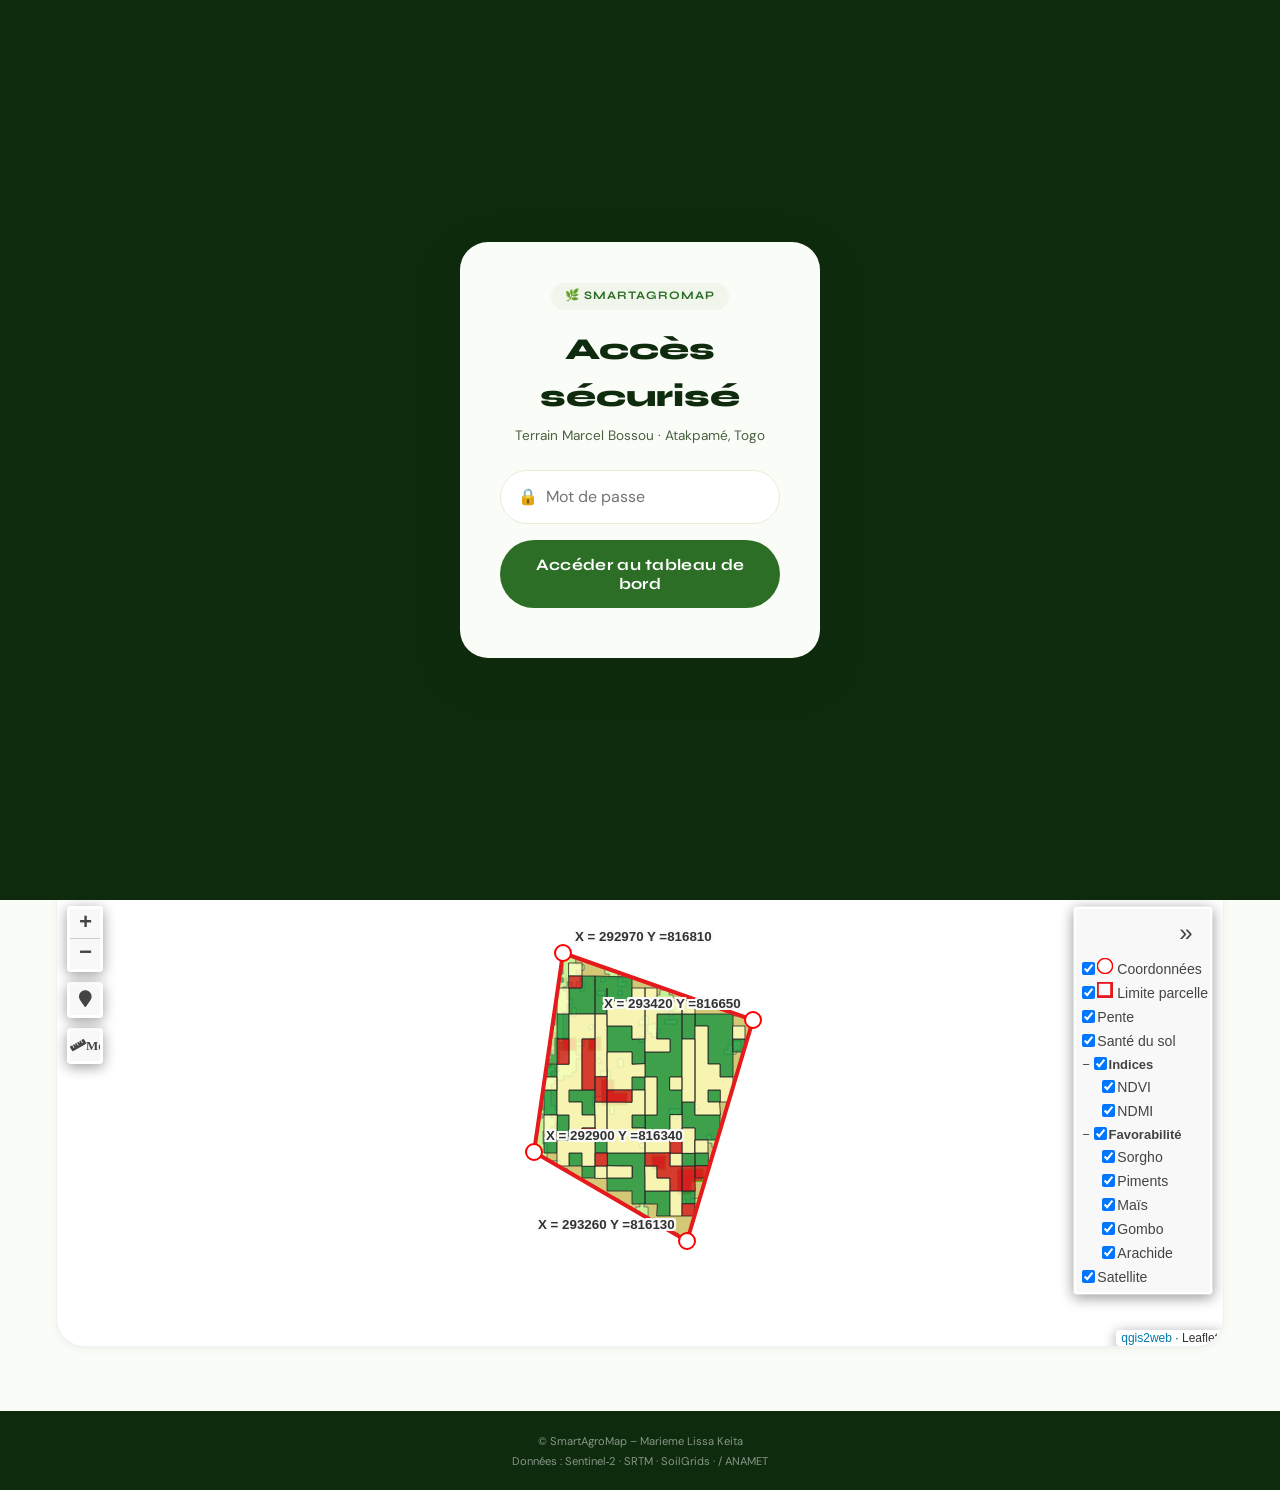
==== commit e710bacb: "Update hero badge and cultural calendar details" ====
--- a/index.html
+++ b/index.html
@@ -41,14 +41,18 @@
     }
 
     * { margin: 0; padding: 0; box-sizing: border-box; }
-    html { scroll-behavior: smooth; }
+    html, body {
+      height: auto;
+      min-height: 100vh;
+      overflow-y: auto !important;
+      overflow-x: hidden;
+      scroll-behavior: smooth;
+    }
     body {
       font-family: 'DM Sans', sans-serif;
       background: var(--cream);
       color: var(--text);
       line-height: 1.55;
-      min-height: 100vh;
-      overflow-x: hidden;
     }
 
     /* ========== CONNEXION ========== */
@@ -132,7 +136,6 @@
     }
     .nav-logo-dot { width: 8px; height: 8px; background: var(--lime); border-radius: 50%; }
 
-    /* Desktop tabs */
     .nav-tabs-desktop {
       display: flex; gap: .2rem;
       background: rgba(255,255,255,.08);
@@ -151,7 +154,6 @@
     .tab-btn.active { background: var(--leaf); color: white; box-shadow: 0 2px 8px rgba(0,0,0,.2); }
     .tab-btn:hover:not(.active) { background: rgba(255,255,255,.12); color: white; }
 
-    /* Burger */
     .burger-btn {
       display: none;
       flex-direction: column; justify-content: center;
@@ -172,7 +174,6 @@
     .burger-btn.open span:nth-child(3) { transform: translateY(-7px) rotate(-45deg); }
     .burger-btn:hover { background: rgba(255,255,255,.18); }
 
-    /* Mobile drawer */
     .nav-drawer {
       position: fixed;
       top: 60px; left: 0;
@@ -202,7 +203,6 @@
     .nav-drawer .tab-btn.active { background: var(--leaf); }
     .drawer-divider { height: 1px; background: rgba(255,255,255,.08); margin: .3rem 0; }
 
-    /* Backdrop */
     .nav-backdrop {
       position: fixed; inset: 0;
       background: rgba(0,0,0,.5);
@@ -395,7 +395,12 @@
       overflow: hidden;
       box-shadow: var(--shadow-md);
     }
-    #map { height: 100%; width: 100%; }
+    #map {
+      height: 100%;
+      width: 100%;
+      /* ✅ CORRECTION SCROLL : permet le défilement vertical sur mobile */
+      touch-action: pan-y pinch-zoom;
+    }
 
     /* ========== SYNTHÈSE CARD ========== */
     .synth-grid {
@@ -557,7 +562,7 @@
 <!-- ===== HERO ===== -->
 <div class="hero">
   <div class="hero-inner">
-    <div class="hero-badge">📅 Image satellite · 22 mars 2026</div>
+    <div class="hero-badge">📅 Image satellite ·  mars 2026</div>
     <h1>Diagnostic agronomique<br>Terrain Marcel Bossou</h1>
     <p>Analyse géospatiale des sols, de l'eau et de la végétation — Atakpamé, Togo</p>
     <div class="hero-chips">
@@ -577,8 +582,8 @@
       <p style="font-size:.85rem; color:var(--text-soft);">Atakpamé, Togo</p>
       <div class="parcelle-grid">
         <div class="parcelle-item"><strong>Superficie</strong><span>22,17 ha</span></div>
-        <div class="parcelle-item"><strong>Occupation</strong><span>Jachère, bas-fonds</span></div>
-        <div class="parcelle-item"><strong>Objectif</strong><span>Arachide, maïs, sorgho</span></div>
+        <div class="parcelle-item"><strong>Occupation</strong><span>Jachère,</span></div>
+        <div class="parcelle-item"><strong>Culture</strong><span>Arachide, maïs, sorgho, piment, gombo </span></div>
         <div class="parcelle-item"><strong>Contraintes</strong><span>Stress hydrique</span></div>
       </div>
     </div>
@@ -722,8 +727,7 @@
       <div class="cal-grid">
         <div class="cal-item"><div class="cal-month">Fév – Mars</div><div class="cal-action">Préparation du sol · apport fumure</div></div>
         <div class="cal-item"><div class="cal-month">Mars – Avr</div><div class="cal-action">Semis arachide (culture principale)</div></div>
-        <div class="cal-item"><div class="cal-month">Juin – Juil</div><div class="cal-action">Rotation céréales (maïs / sorgho)</div></div>
-        <div class="cal-item"><div class="cal-month">Mai – Sept</div><div class="cal-action">Irrigation d'appoint si NDMI négatif</div></div>
+            <div class="cal-item"><div class="cal-month">Mai – Sept</div><div class="cal-action">Irrigation d'appoint si NDMI négatif</div></div>
       </div>
     </div>
   </div>
@@ -766,7 +770,7 @@
 
 <footer>
   © SmartAgroMap – Marieme Lissa Keita<br>
-  Données : Sentinel‑2 · SRTM · SoilGrids · CHIRPS / ANAMET
+  Données : Sentinel‑2 · SRTM · SoilGrids ·  / ANAMET
 </footer>
 
 <!-- ===== QGIS2WEB ===== -->
@@ -796,7 +800,7 @@
 <script src="qgis2web_export/data/Coordonnesdelaparcelle_11.js"></script>
 
 <script>
-/* ===== FERMETURE AUTO DU DRAWER & NAVIGATION ===== */
+/* ===== FERMETURE AUTO DU DRAWER & SCROLL ===== */
 const burgerBtn = document.getElementById('burgerBtn');
 const navDrawer = document.getElementById('navDrawer');
 const navBackdrop = document.getElementById('navBackdrop');
@@ -829,18 +833,32 @@
   if (tabId === 'carte' && typeof map !== 'undefined') {
     setTimeout(() => map.invalidateSize(), 100);
   }
-  closeDrawer();  // fermeture automatique du drawer après clic sur un onglet (mobile)
+  closeDrawer();
 }
 
-// Attacher les événements à TOUS les onglets (desktop + drawer)
 document.querySelectorAll('.tab-btn').forEach(btn => {
   btn.addEventListener('click', () => {
     switchTab(btn.getAttribute('data-tab'));
   });
 });
 
-/* ===== CARTE LEAFLET (centrée sur la parcelle) ===== */
+/* ===== CARTE LEAFLET ===== */
 var map = L.map('map', { zoomControl: false, maxZoom: 28, minZoom: 4 }).setView([7.382, 1.126], 16);
+// ✅ CORRECTION SCROLL : on désactive le zoom molette ET on laisse passer l'événement vers la page
+map.scrollWheelZoom.disable();
+
+// ✅ Permet au défilement de la page de fonctionner même quand la souris est sur la carte
+var mapContainer = map.getContainer();
+mapContainer.addEventListener('wheel', function(e) {
+  // Si la touche Ctrl n'est pas enfoncée, on laisse l'événement remonter pour scroller la page
+  if (!e.ctrlKey) {
+    // On ne bloque pas la propagation
+    return;
+  }
+  // Sinon (Ctrl + molette) on veut zoomer sur la carte
+  e.preventDefault();
+}, { passive: false });
+
 var hash = new L.Hash(map);
 map.attributionControl.setPrefix('<a href="https://github.com/tomchadwin/qgis2web">qgis2web</a> · Leaflet');
 var autolinker = new Autolinker({ truncate: { length: 30, location: 'smart' } });
@@ -878,10 +896,9 @@
 }).addTo(map);
 
 function makePopup(props, keys) {
-  return keys.map(k => props[k] != null ? '<table><td colspan="2">' + autolinker.link(String(props[k])) + '</td></tr>' : '').join('');
+  return keys.map(k => props[k] != null ? '<tr><td colspan="2">' + autolinker.link(String(props[k])) + '</td></table>' : '').join('');
 }
 
-// Helpers pour créer les couches
 function mkLayer(jsonVar, paneName, zIdx, popKeys, styleFn, isPoint) {
   var popFn = function(f,l) {
     var c = makePopup(f.properties, popKeys);
@@ -899,7 +916,6 @@
   return layer;
 }
 
-// Création des couches
 var layer_Arachide_1 = mkLayer(json_Arachide_1, 'pane_Arachide_1', 401, ['fid','DN','AREA'],
   f => ({pane:'pane_Arachide_1',stroke:false,fill:true,fillOpacity:1,interactive:true,fillColor:({1:'rgba(255,122,99,0.8)',2:'rgba(238,255,134,0.8)',3:'rgba(98,176,95,0.8)'}[f.properties['DN']]||'transparent')}));
 var layer_Gombo_2 = mkLayer(json_Gombo_2, 'pane_Gombo_2', 402, ['fid','DN','AREA'],
